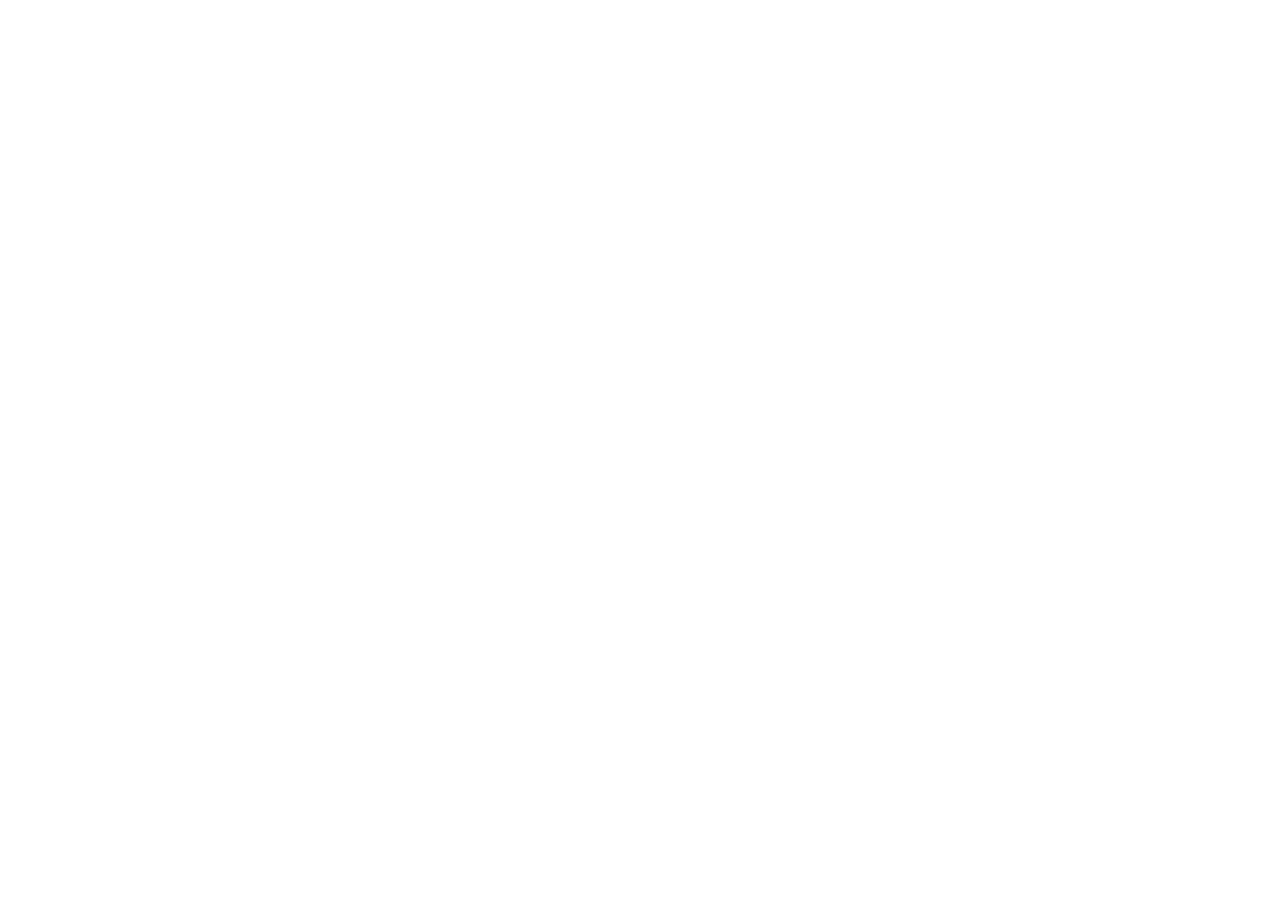
==== ppt/index.html @ cfb04252 "fix: 课件路径修复——改为相对路径以适配子目录部署 Co-Authored-By: Claude Opus 4.7 <noreply@anthropic.com>" ====
<!DOCTYPE html>
<html lang="zh-CN">
<head>
<meta charset="utf-8">
<meta name="viewport" content="width=device-width, initial-scale=1">
<title>Slidev</title>
<link rel="stylesheet" href="https://fonts.googleapis.com/css2?family=Microsoft+YaHei:wght@200;400;600&family=Cascadia+Code:wght@200;400;600&family=Consolas:wght@200;400;600&display=swap" type="text/css">
<link rel="preload" as="image" href="./wust-logo.png">
<link rel="icon" href="https://cdn.jsdelivr.net/gh/slidevjs/slidev/assets/favicon.png">
<meta http-equiv="Content-Type" content="text/html; charset=UTF-8">
<meta property="slidev:version" content="52.15.0">
<meta property="og:title" content="Slidev">  <script type="module" crossorigin src="./assets/index--51dZUxw.js"></script>
  <link rel="modulepreload" crossorigin href="./assets/_plugin-vue_export-helper-CXTkFu_Z.js">
  <link rel="modulepreload" crossorigin href="./assets/rolldown-runtime-S-ySWqyJ.js">
  <link rel="modulepreload" crossorigin href="./assets/modules/shiki-B-2ttdmZ.js">
  <link rel="modulepreload" crossorigin href="./assets/modules/vue-CDiAKf_C.js">
  <link rel="stylesheet" crossorigin href="./assets/modules/shiki-BhczoDnk.css">
  <link rel="stylesheet" crossorigin href="./assets/index-DfNipm9O.css">
</head>
<body>
  <div id="app"></div>
  <div id="mermaid-rendering-container"></div>
  
</body>
</html>
---- ppt/assets/modules/shiki-BhczoDnk.css ----
.resize-observer[data-v-b329ee4c]{z-index:-1;pointer-events:none;opacity:0;background-color:#0000;border:none;width:100%;height:100%;display:block;position:absolute;top:0;left:0;overflow:hidden}.resize-observer[data-v-b329ee4c] object{pointer-events:none;z-index:-1;width:100%;height:100%;display:block;position:absolute;top:0;left:0;overflow:hidden}.v-popper__popper{z-index:10000;outline:none;top:0;left:0}.v-popper__popper.v-popper__popper--hidden{visibility:hidden;opacity:0;pointer-events:none;transition:opacity .15s,visibility .15s}.v-popper__popper.v-popper__popper--shown{visibility:visible;opacity:1;transition:opacity .15s}.v-popper__popper.v-popper__popper--skip-transition,.v-popper__popper.v-popper__popper--skip-transition>.v-popper__wrapper{transition:none!important}.v-popper__backdrop{width:100%;height:100%;display:none;position:absolute;top:0;left:0}.v-popper__inner{box-sizing:border-box;position:relative;overflow-y:auto}.v-popper__inner>div{z-index:1;max-width:inherit;max-height:inherit;position:relative}.v-popper__arrow-container{width:10px;height:10px;position:absolute}.v-popper__popper--arrow-overflow .v-popper__arrow-container,.v-popper__popper--no-positioning .v-popper__arrow-container{display:none}.v-popper__arrow-inner,.v-popper__arrow-outer{border-style:solid;width:0;height:0;position:absolute;top:0;left:0}.v-popper__arrow-inner{visibility:hidden;border-width:7px}.v-popper__arrow-outer{border-width:6px}.v-popper__popper[data-popper-placement^=top] .v-popper__arrow-inner,.v-popper__popper[data-popper-placement^=bottom] .v-popper__arrow-inner{left:-2px}.v-popper__popper[data-popper-placement^=top] .v-popper__arrow-outer,.v-popper__popper[data-popper-placement^=bottom] .v-popper__arrow-outer{left:-1px}.v-popper__popper[data-popper-placement^=top] .v-popper__arrow-inner,.v-popper__popper[data-popper-placement^=top] .v-popper__arrow-outer{border-bottom-width:0;border-bottom-color:#0000!important;border-left-color:#0000!important;border-right-color:#0000!important}.v-popper__popper[data-popper-placement^=top] .v-popper__arrow-inner{top:-2px}.v-popper__popper[data-popper-placement^=bottom] .v-popper__arrow-container{top:0}.v-popper__popper[data-popper-placement^=bottom] .v-popper__arrow-inner,.v-popper__popper[data-popper-placement^=bottom] .v-popper__arrow-outer{border-top-width:0;border-top-color:#0000!important;border-left-color:#0000!important;border-right-color:#0000!important}.v-popper__popper[data-popper-placement^=bottom] .v-popper__arrow-inner{top:-4px}.v-popper__popper[data-popper-placement^=bottom] .v-popper__arrow-outer{top:-6px}.v-popper__popper[data-popper-placement^=left] .v-popper__arrow-inner,.v-popper__popper[data-popper-placement^=right] .v-popper__arrow-inner{top:-2px}.v-popper__popper[data-popper-placement^=left] .v-popper__arrow-outer,.v-popper__popper[data-popper-placement^=right] .v-popper__arrow-outer{top:-1px}.v-popper__popper[data-popper-placement^=right] .v-popper__arrow-inner,.v-popper__popper[data-popper-placement^=right] .v-popper__arrow-outer{border-left-width:0;border-top-color:#0000!important;border-bottom-color:#0000!important;border-left-color:#0000!important}.v-popper__popper[data-popper-placement^=right] .v-popper__arrow-inner{left:-4px}.v-popper__popper[data-popper-placement^=right] .v-popper__arrow-outer{left:-6px}.v-popper__popper[data-popper-placement^=left] .v-popper__arrow-container{right:-10px}.v-popper__popper[data-popper-placement^=left] .v-popper__arrow-inner,.v-popper__popper[data-popper-placement^=left] .v-popper__arrow-outer{border-right-width:0;border-top-color:#0000!important;border-bottom-color:#0000!important;border-right-color:#0000!important}.v-popper__popper[data-popper-placement^=left] .v-popper__arrow-inner{left:-2px}.v-popper--theme-tooltip .v-popper__inner{color:#fff;background:#000c;border-radius:6px;padding:7px 12px 6px}.v-popper--theme-tooltip .v-popper__arrow-outer{border-color:#000c}.v-popper--theme-dropdown .v-popper__inner{color:#000;background:#fff;border:1px solid #ddd;border-radius:6px;box-shadow:0 6px 30px #0000001a}.v-popper--theme-dropdown .v-popper__arrow-inner{visibility:visible;border-color:#fff}.v-popper--theme-dropdown .v-popper__arrow-outer{border-color:#ddd}:root{--twoslash-border-color:#8888;--twoslash-underline-color:currentColor;--twoslash-highlighted-border:#c37d0d50;--twoslash-highlighted-bg:#c37d0d20;--twoslash-popup-bg:#f8f8f8;--twoslash-popup-color:inherit;--twoslash-popup-shadow:#00000014 0px 1px 4px;--twoslash-docs-color:#888;--twoslash-docs-font:sans-serif;--twoslash-code-font:inherit;--twoslash-code-font-size:1em;--twoslash-matched-color:inherit;--twoslash-unmatched-color:#888;--twoslash-cursor-color:#8888;--twoslash-error-color:#d45656;--twoslash-error-bg:#d4565620;--twoslash-warn-color:#c37d0d;--twoslash-warn-bg:#c37d0d20;--twoslash-tag-color:#3772cf;--twoslash-tag-bg:#3772cf20;--twoslash-tag-warn-color:var(--twoslash-warn-color);--twoslash-tag-warn-bg:var(--twoslash-warn-bg);--twoslash-tag-annotate-color:#1ba673;--twoslash-tag-annotate-bg:#1ba67320}@media (prefers-reduced-motion:reduce){.twoslash *{transition:none!important}}.twoslash:hover .twoslash-hover{border-color:var(--twoslash-underline-color)}.twoslash .twoslash-hover{border-bottom:1px dotted #0000;transition:border-color .3s;position:relative}.twoslash .twoslash-popup-container{opacity:0;background:var(--twoslash-popup-bg);color:var(--twoslash-popup-color);border:1px solid var(--twoslash-border-color);pointer-events:none;z-index:10;-webkit-user-select:none;user-select:none;text-align:left;box-shadow:var(--twoslash-popup-shadow);border-radius:4px;flex-direction:column;transition:opacity .3s;display:inline-flex;position:absolute;transform:translateY(1.1em)}.twoslash .twoslash-query-persisted .twoslash-popup-container{z-index:9;transform:translateY(1.5em)}.twoslash .twoslash-hover:hover .twoslash-popup-container,.twoslash .twoslash-error-hover:hover .twoslash-popup-container,.twoslash .twoslash-query-persisted .twoslash-popup-container,.twoslash .twoslash-query-line .twoslash-popup-container{opacity:1;pointer-events:auto}.twoslash .twoslash-popup-container:hover{-webkit-user-select:auto;user-select:auto}.twoslash .twoslash-popup-arrow{border-top:1px solid var(--twoslash-border-color);border-right:1px solid var(--twoslash-border-color);background:var(--twoslash-popup-bg);pointer-events:none;width:6px;height:6px;position:absolute;top:-4px;left:1em;transform:rotate(-45deg)}.twoslash .twoslash-popup-code,.twoslash .twoslash-popup-error,.twoslash .twoslash-popup-docs{padding:6px 8px!important}.twoslash .twoslash-popup-code{font-family:var(--twoslash-code-font);font-size:var(--twoslash-code-font-size)}.twoslash .twoslash-popup-docs{color:var(--twoslash-docs-color);font-family:var(--twoslash-docs-font);border-top:1px solid var(--twoslash-border-color);font-size:.8em}.twoslash .twoslash-popup-error{color:var(--twoslash-error-color);background-color:var(--twoslash-error-bg);font-family:var(--twoslash-docs-font);font-size:.8em}.twoslash .twoslash-popup-docs-tags{font-family:var(--twoslash-docs-font);flex-direction:column;display:flex}.twoslash .twoslash-popup-docs-tags,.twoslash .twoslash-popup-docs-tag-name{margin-right:.5em}.twoslash .twoslash-popup-docs-tag-name{font-family:var(--twoslash-code-font)}.twoslash .twoslash-query-line .twoslash-popup-container{margin-bottom:1.4em;position:relative;transform:translateY(.6em)}.twoslash .twoslash-error-line{background-color:var(--twoslash-error-bg);border-left:3px solid var(--twoslash-error-color);color:var(--twoslash-error-color);width:max-content;min-width:100%;margin:.2em 0;padding:6px 12px;position:relative}.twoslash .twoslash-error-line.twoslash-error-level-warning{background-color:var(--twoslash-warn-bg);border-left:3px solid var(--twoslash-warn-color);color:var(--twoslash-warn-color)}.twoslash .twoslash-error{background:url("data:image/svg+xml,%3Csvg%20xmlns%3D'http%3A%2F%2Fwww.w3.org%2F2000%2Fsvg'%20viewBox%3D'0%200%206%203'%20enable-background%3D'new%200%200%206%203'%20height%3D'3'%20width%3D'6'%3E%3Cg%20fill%3D'%23c94824'%3E%3Cpolygon%20points%3D'5.5%2C0%202.5%2C3%201.1%2C3%204.1%2C0'%2F%3E%3Cpolygon%20points%3D'4%2C0%206%2C2%206%2C0.6%205.4%2C0'%2F%3E%3Cpolygon%20points%3D'0%2C2%201%2C3%202.4%2C3%200%2C0.6'%2F%3E%3C%2Fg%3E%3C%2Fsvg%3E") 0 100% repeat-x;padding-bottom:2px}.twoslash .twoslash-error.twoslash-error-level-warning{background:url("data:image/svg+xml,%3Csvg%20xmlns%3D'http%3A%2F%2Fwww.w3.org%2F2000%2Fsvg'%20viewBox%3D'0%200%206%203'%20enable-background%3D'new%200%200%206%203'%20height%3D'3'%20width%3D'6'%3E%3Cg%20fill%3D'%23c37d0d'%3E%3Cpolygon%20points%3D'5.5%2C0%202.5%2C3%201.1%2C3%204.1%2C0'%2F%3E%3Cpolygon%20points%3D'4%2C0%206%2C2%206%2C0.6%205.4%2C0'%2F%3E%3Cpolygon%20points%3D'0%2C2%201%2C3%202.4%2C3%200%2C0.6'%2F%3E%3C%2Fg%3E%3C%2Fsvg%3E") 0 100% repeat-x;padding-bottom:2px}.twoslash .twoslash-completion-cursor{position:relative}.twoslash .twoslash-completion-cursor .twoslash-completion-list{-webkit-user-select:none;user-select:none;z-index:8;box-shadow:var(--twoslash-popup-shadow);background:var(--twoslash-popup-bg);border:1px solid var(--twoslash-border-color);margin:3px 0 0 -1px;display:inline-block;position:absolute;top:0;left:0;transform:translateY(1.2em)}.twoslash-completion-list{flex-direction:column;gap:4px;width:240px;padding:4px;font-size:.8rem;display:flex}.twoslash-completion-list:hover{-webkit-user-select:auto;user-select:auto}.twoslash-completion-list:before{background-color:var(--twoslash-cursor-color);content:" ";width:2px;height:1.4em;position:absolute;top:-1.6em;left:-1px}.twoslash-completion-list li{align-items:center;gap:.25em;line-height:1em;display:flex;overflow:hidden}.twoslash-completion-list li span.twoslash-completions-unmatched{color:var(--twoslash-unmatched-color)}.twoslash-completion-list .deprecated{opacity:.5;text-decoration:line-through}.twoslash-completion-list li span.twoslash-completions-matched{color:var(--twoslash-matched-color)}.twoslash-highlighted{background-color:var(--twoslash-highlighted-bg);border:1px solid var(--twoslash-highlighted-border);border-radius:4px;margin:-1px -3px;padding:1px 2px}.twoslash-completion-list .twoslash-completions-icon{color:var(--twoslash-unmatched-color);flex:none;width:1em}.twoslash .twoslash-tag-line{background-color:var(--twoslash-tag-bg);border-left:3px solid var(--twoslash-tag-color);color:var(--twoslash-tag-color);align-items:center;gap:.3em;width:max-content;min-width:100%;margin:.2em 0;padding:6px 10px;display:flex;position:relative}.twoslash .twoslash-tag-line .twoslash-tag-icon{width:1.1em;color:inherit}.twoslash .twoslash-tag-line.twoslash-tag-error-line{background-color:var(--twoslash-error-bg);border-left:3px solid var(--twoslash-error-color);color:var(--twoslash-error-color)}.twoslash .twoslash-tag-line.twoslash-tag-warn-line{background-color:var(--twoslash-tag-warn-bg);border-left:3px solid var(--twoslash-tag-warn-color);color:var(--twoslash-tag-warn-color)}.twoslash .twoslash-tag-line.twoslash-tag-annotate-line{background-color:var(--twoslash-tag-annotate-bg);border-left:3px solid var(--twoslash-tag-annotate-color);color:var(--twoslash-tag-annotate-color)}:root{--twoslash-popup-bg:var(--vp-c-bg,inherit);--twoslash-popup-color:var(--vp-c-text-1);--twoslash-docs-color:var(--vp-c-text-1);--twoslash-docs-font:var(--vp-font-family-base);--twoslash-code-font:var(--vp-font-family-mono);--twoslash-code-size:var(--vp-code-font-size);--twoslash-underline-color:#8888;--twoslash-border-color:var(--vp-c-border);--twoslash-cursor-color:var(--vp-c-brand);--twoslash-matched-color:var(--vp-c-brand);--twoslash-unmatched-color:var(--vp-c-text-2)}.v-popper--theme-twoslash{z-index:calc(var(--vp-z-index-local-nav) - 1)}.v-popper--theme-twoslash.v-popper__popper{content-visibility:auto}.v-popper--theme-twoslash .v-popper__inner{background:var(--twoslash-popup-bg);color:var(--twoslash-popup-color);border-color:var(--twoslash-border-color)}.v-popper--theme-twoslash .v-popper__arrow-outer{border-color:var(--twoslash-border-color)}.v-popper--theme-twoslash .v-popper__arrow-inner{border-color:var(--twoslash-popup-bg)}.twoslash-popup-container{transform:translateY(1.5em)}.twoslash-query-persisted .twoslash-popup-container{transform:translateY(1.8em)}.twoslash .v-popper{display:inline-block}.twoslash-completion-list .twoslash-completions-icon{color:var(--twoslash-unmatched-color)!important}.twoslash-floating .twoslash-popup-code{width:fit-content;min-width:100%;max-width:600px;line-height:var(--vp-code-line-height);font-size:var(--twoslash-code-size);white-space:pre-wrap;padding:6px 12px;transition:color .5s;display:block}.twoslash-floating .twoslash-popup-docs,.twoslash-floating .twoslash-popup-error{font-family:var(--twoslash-docs-font);text-wrap:balance;max-width:700px;max-height:500px;font-size:.9em;overflow:hidden auto;padding:12px!important}.twoslash-floating .twoslash-popup-docs p:first-child,.twoslash-floating .twoslash-popup-error p:first-child{margin-top:0}.twoslash-floating .twoslash-popup-docs p:last-child,.twoslash-floating .twoslash-popup-error p:last-child{margin-bottom:0}.twoslash-floating .twoslash-popup-docs{border-top:1px solid var(--twoslash-border-color);color:var(--twoslash-docs-color)}.twoslash-floating .twoslash-popup-error{color:var(--twoslash-error-color)}.twoslash-floating .twoslash-popup-error.twoslash-error-level-warning{color:var(--twoslash-warn-color)}.twoslash-floating .twoslash-popup-docs p,.twoslash-floating .twoslash-popup-error p{text-wrap:balance;margin:6px 0}.twoslash-floating .twoslash-popup-docs pre .twoslash-floating .twoslash-popup-error pre{background-color:var(--vp-code-block-bg);border-radius:8px;margin:6px -2px;padding:12px;overflow-x:auto}.twoslash-floating .twoslash-popup-docs-tags{flex-direction:column;display:flex;padding:8px 12px!important}.twoslash-floating .twoslash-popup-docs-tags .twoslash-popup-docs-tag-name{font-family:var(--twoslash-code-font);color:var(--twoslash-unmatched-color);margin-right:.5em}.twoslash-completion-cursor{background:var(--twoslash-cursor-color);-webkit-user-select:none;user-select:none;width:2px;height:1.2em;margin-bottom:-.2em;display:inline-block}.twoslash-floating.twoslash-completion .v-popper__arrow-container{display:none}.twoslash-floating.twoslash-completion .twoslash-completion-list{font-family:var(--twoslash-code-font);padding:6px;font-size:var(--twoslash-code-size)!important}.twoslash-floating.twoslash-completion .twoslash-completion-list li{padding:3px 0}.twoslash-error:empty,.twoslash-error-empty{vertical-align:middle;min-width:.55em;min-height:1.2em;display:inline-block}
---- ppt/assets/index-DfNipm9O.css ----
*,:before,:after{box-sizing:border-box;border-style:solid;border-width:0;border-color:var(--un-default-border-color,#e5e7eb)}:before,:after{--un-content:""}html,:host{-webkit-text-size-adjust:100%;tab-size:4;font-feature-settings:normal;font-variation-settings:normal;-webkit-tap-highlight-color:transparent;font-family:ui-sans-serif,system-ui,sans-serif,Apple Color Emoji,Segoe UI Emoji,Segoe UI Symbol,Noto Color Emoji;line-height:1.5}body{line-height:inherit;margin:0}hr{height:0;color:inherit;border-top-width:1px}abbr:where([title]){-webkit-text-decoration:underline dotted;text-decoration:underline dotted}h1,h2,h3,h4,h5,h6{font-size:inherit;font-weight:inherit}a{color:inherit;-webkit-text-decoration:inherit;text-decoration:inherit}b,strong{font-weight:bolder}code,kbd,samp,pre{font-feature-settings:normal;font-variation-settings:normal;font-family:ui-monospace,SFMono-Regular,Menlo,Monaco,Consolas,Liberation Mono,Courier New,monospace;font-size:1em}small{font-size:80%}sub,sup{vertical-align:baseline;font-size:75%;line-height:0;position:relative}sub{bottom:-.25em}sup{top:-.5em}table{text-indent:0;border-color:inherit;border-collapse:collapse}button,input,optgroup,select,textarea{font-feature-settings:inherit;font-variation-settings:inherit;font-family:inherit;font-size:100%;font-weight:inherit;line-height:inherit;color:inherit;margin:0;padding:0}button,select{text-transform:none}button,[type=button],[type=reset],[type=submit]{-webkit-appearance:button;background-color:#0000;background-image:none}:-moz-focusring{outline:auto}:-moz-ui-invalid{box-shadow:none}progress{vertical-align:baseline}::-webkit-inner-spin-button{height:auto}::-webkit-outer-spin-button{height:auto}[type=search]{-webkit-appearance:textfield;outline-offset:-2px}::-webkit-search-decoration{-webkit-appearance:none}::-webkit-file-upload-button{-webkit-appearance:button;font:inherit}summary{display:list-item}blockquote,dl,dd,h1,h2,h3,h4,h5,h6,hr,figure,p,pre{margin:0}fieldset{margin:0;padding:0}legend{padding:0}ol,ul,menu{margin:0;padding:0;list-style:none}dialog{padding:0}textarea{resize:vertical}input::placeholder,textarea::placeholder{opacity:1;color:#9ca3af}button,[role=button]{cursor:pointer}:disabled{cursor:default}img,svg,video,canvas,audio,iframe,embed,object{vertical-align:middle;display:block}img,video{max-width:100%;height:auto}[hidden]:where(:not([hidden=until-found])){display:none}*,:before,:after,::backdrop{--un-rotate:0;--un-rotate-x:0;--un-rotate-y:0;--un-rotate-z:0;--un-scale-x:1;--un-scale-y:1;--un-scale-z:1;--un-skew-x:0;--un-skew-y:0;--un-translate-x:0;--un-translate-y:0;--un-translate-z:0;--un-pan-x: ;--un-pan-y: ;--un-pinch-zoom: ;--un-scroll-snap-strictness:proximity;--un-ordinal: ;--un-slashed-zero: ;--un-numeric-figure: ;--un-numeric-spacing: ;--un-numeric-fraction: ;--un-border-spacing-x:0;--un-border-spacing-y:0;--un-ring-offset-shadow:0 0 #0000;--un-ring-shadow:0 0 #0000;--un-shadow-inset: ;--un-shadow:0 0 #0000;--un-ring-inset: ;--un-ring-offset-width:0px;--un-ring-offset-color:#fff;--un-ring-width:0px;--un-ring-color:#93c5fd80;--un-blur: ;--un-brightness: ;--un-contrast: ;--un-drop-shadow: ;--un-grayscale: ;--un-hue-rotate: ;--un-invert: ;--un-saturate: ;--un-sepia: ;--un-backdrop-blur: ;--un-backdrop-brightness: ;--un-backdrop-contrast: ;--un-backdrop-grayscale: ;--un-backdrop-hue-rotate: ;--un-backdrop-invert: ;--un-backdrop-opacity: ;--un-backdrop-saturate: ;--un-backdrop-sepia: }.prose{color:var(--un-prose-body);max-width:65ch}.prose :where(p):not(:where([class~=not-prose],[class~=not-prose] *)){margin-top:1.25em;margin-bottom:1.25em}.prose :where([class~=lead]):not(:where([class~=not-prose],[class~=not-prose] *)){color:var(--un-prose-lead);margin-top:1.2em;margin-bottom:1.2em;font-size:1.25em;line-height:1.6}.prose :where(a):not(:where([class~=not-prose],[class~=not-prose] *)){color:var(--un-prose-links);font-weight:500;text-decoration:underline}.prose :where(strong):not(:where([class~=not-prose],[class~=not-prose] *)){color:var(--un-prose-bold);font-weight:600}.prose :where(a strong):not(:where([class~=not-prose],[class~=not-prose] *)),.prose :where(blockquote strong):not(:where([class~=not-prose],[class~=not-prose] *)),.prose :where(thead th strong):not(:where([class~=not-prose],[class~=not-prose] *)){color:inherit}.prose :where(ol):not(:where([class~=not-prose],[class~=not-prose] *)){margin-top:1.25em;margin-bottom:1.25em;padding-inline-start:1.625em;list-style-type:decimal}.prose :where(ol[type=A]):not(:where([class~=not-prose],[class~=not-prose] *)){list-style-type:upper-alpha}.prose :where(ol[type=a]):not(:where([class~=not-prose],[class~=not-prose] *)){list-style-type:lower-alpha}.prose :where(ol[type=A s]):not(:where([class~=not-prose],[class~=not-prose] *)){list-style-type:upper-alpha}.prose :where(ol[type=a s]):not(:where([class~=not-prose],[class~=not-prose] *)){list-style-type:lower-alpha}.prose :where(ol[type=I]):not(:where([class~=not-prose],[class~=not-prose] *)){list-style-type:upper-roman}.prose :where(ol[type=i]):not(:where([class~=not-prose],[class~=not-prose] *)){list-style-type:lower-roman}.prose :where(ol[type=I s]):not(:where([class~=not-prose],[class~=not-prose] *)){list-style-type:upper-roman}.prose :where(ol[type=i s]):not(:where([class~=not-prose],[class~=not-prose] *)){list-style-type:lower-roman}.prose :where(ol[type="1"]):not(:where([class~=not-prose],[class~=not-prose] *)){list-style-type:decimal}.prose :where(ul):not(:where([class~=not-prose],[class~=not-prose] *)){margin-top:1.25em;margin-bottom:1.25em;padding-inline-start:1.625em;list-style-type:disc}.prose :where(ol>li):not(:where([class~=not-prose],[class~=not-prose] *))::marker{color:var(--un-prose-counters);font-weight:400}.prose :where(ul>li):not(:where([class~=not-prose],[class~=not-prose] *))::marker{color:var(--un-prose-bullets)}.prose :where(dt):not(:where([class~=not-prose],[class~=not-prose] *)){color:var(--un-prose-headings);margin-top:1.25em;font-weight:600}.prose :where(hr):not(:where([class~=not-prose],[class~=not-prose] *)){border-color:var(--un-prose-hr);border-top-width:1px;margin-top:3em;margin-bottom:3em}.prose :where(blockquote):not(:where([class~=not-prose],[class~=not-prose] *)){color:var(--un-prose-quotes);border-inline-start-width:.25rem;border-inline-start-color:var(--un-prose-quote-borders);quotes:"“""”""‘""’";margin-top:1.6em;margin-bottom:1.6em;padding-inline-start:1em;font-style:italic;font-weight:500}.prose :where(blockquote p:first-of-type):not(:where([class~=not-prose],[class~=not-prose] *)):before{content:open-quote}.prose :where(blockquote p:last-of-type):not(:where([class~=not-prose],[class~=not-prose] *)):after{content:close-quote}.prose :where(h1):not(:where([class~=not-prose],[class~=not-prose] *)){color:var(--un-prose-headings);margin-top:0;margin-bottom:.888889em;font-size:2.25em;font-weight:800;line-height:1.11111}.prose :where(h1 strong):not(:where([class~=not-prose],[class~=not-prose] *)){color:inherit;font-weight:900}.prose :where(h2):not(:where([class~=not-prose],[class~=not-prose] *)){color:var(--un-prose-headings);margin-top:2em;margin-bottom:1em;font-size:1.5em;font-weight:700;line-height:1.33333}.prose :where(h2 strong):not(:where([class~=not-prose],[class~=not-prose] *)){color:inherit;font-weight:800}.prose :where(h3):not(:where([class~=not-prose],[class~=not-prose] *)){color:var(--un-prose-headings);margin-top:1.6em;margin-bottom:.6em;font-size:1.25em;font-weight:600;line-height:1.6}.prose :where(h3 strong):not(:where([class~=not-prose],[class~=not-prose] *)){color:inherit;font-weight:700}.prose :where(h4):not(:where([class~=not-prose],[class~=not-prose] *)){color:var(--un-prose-headings);margin-top:1.5em;margin-bottom:.5em;font-weight:600;line-height:1.5}.prose :where(h4 strong):not(:where([class~=not-prose],[class~=not-prose] *)){color:inherit;font-weight:700}.prose :where(img):not(:where([class~=not-prose],[class~=not-prose] *)){margin-top:2em;margin-bottom:2em}.prose :where(picture):not(:where([class~=not-prose],[class~=not-prose] *)){margin-top:2em;margin-bottom:2em;display:block}.prose :where(video):not(:where([class~=not-prose],[class~=not-prose] *)){margin-top:2em;margin-bottom:2em}.prose :where(kbd):not(:where([class~=not-prose],[class~=not-prose] *)){color:var(--un-prose-kbd);box-shadow:0 0 0 1px rgb(var(--un-prose-kbd-shadows) / 10%), 0 3px 0 rgb(var(--un-prose-kbd-shadows) / 10%);padding-top:.1875em;padding-inline-end:.375em;padding-bottom:.1875em;border-radius:.3125rem;padding-inline-start:.375em;font-family:inherit;font-size:.875em;font-weight:500}.prose :where(code):not(:where([class~=not-prose],[class~=not-prose] *)){color:var(--un-prose-code);font-size:.875em;font-weight:600}.prose :where(code):not(:where([class~=not-prose],[class~=not-prose] *)):before,.prose :where(code):not(:where([class~=not-prose],[class~=not-prose] *)):after{content:"`"}.prose :where(a code):not(:where([class~=not-prose],[class~=not-prose] *)),.prose :where(h1 code):not(:where([class~=not-prose],[class~=not-prose] *)){color:inherit}.prose :where(h2 code):not(:where([class~=not-prose],[class~=not-prose] *)){color:inherit;font-size:.875em}.prose :where(h3 code):not(:where([class~=not-prose],[class~=not-prose] *)){color:inherit;font-size:.9em}.prose :where(h4 code):not(:where([class~=not-prose],[class~=not-prose] *)),.prose :where(blockquote code):not(:where([class~=not-prose],[class~=not-prose] *)),.prose :where(thead th code):not(:where([class~=not-prose],[class~=not-prose] *)){color:inherit}.prose :where(pre):not(:where([class~=not-prose],[class~=not-prose] *)){color:var(--un-prose-pre-code);background-color:var(--un-prose-pre-bg);padding-top:.857143em;padding-inline-end:1.14286em;padding-bottom:.857143em;border-radius:.375rem;margin-top:1.71429em;margin-bottom:1.71429em;padding-inline-start:1.14286em;font-size:.875em;font-weight:400;line-height:1.71429;overflow-x:auto}.prose :where(pre code):not(:where([class~=not-prose],[class~=not-prose] *)){font-weight:inherit;color:inherit;font-size:inherit;font-family:inherit;line-height:inherit;background-color:#0000;border-width:0;border-radius:0;padding:0}.prose :where(pre code):not(:where([class~=not-prose],[class~=not-prose] *)):before,.prose :where(pre code):not(:where([class~=not-prose],[class~=not-prose] *)):after{content:none}.prose :where(table):not(:where([class~=not-prose],[class~=not-prose] *)){table-layout:auto;width:100%;margin-top:2em;margin-bottom:2em;font-size:.875em;line-height:1.71429}.prose :where(thead):not(:where([class~=not-prose],[class~=not-prose] *)){border-bottom-width:1px;border-bottom-color:var(--un-prose-th-borders)}.prose :where(thead th):not(:where([class~=not-prose],[class~=not-prose] *)){color:var(--un-prose-headings);vertical-align:bottom;padding-inline-end:.571429em;padding-bottom:.571429em;padding-inline-start:.571429em;font-weight:600}.prose :where(tbody tr):not(:where([class~=not-prose],[class~=not-prose] *)){border-bottom-width:1px;border-bottom-color:var(--un-prose-td-borders)}.prose :where(tbody tr:last-child):not(:where([class~=not-prose],[class~=not-prose] *)){border-bottom-width:0}.prose :where(tbody td):not(:where([class~=not-prose],[class~=not-prose] *)){vertical-align:baseline}.prose :where(tfoot):not(:where([class~=not-prose],[class~=not-prose] *)){border-top-width:1px;border-top-color:var(--un-prose-th-borders)}.prose :where(tfoot td):not(:where([class~=not-prose],[class~=not-prose] *)){vertical-align:top}.prose :where(th,td):not(:where([class~=not-prose],[class~=not-prose] *)){text-align:start}.prose :where(figure>*):not(:where([class~=not-prose],[class~=not-prose] *)){margin-top:0;margin-bottom:0}.prose :where(figcaption):not(:where([class~=not-prose],[class~=not-prose] *)){color:var(--un-prose-captions);margin-top:.857143em;font-size:.875em;line-height:1.42857}.prose{font-size:1rem;line-height:1.75}.prose :where(picture>img):not(:where([class~=not-prose],[class~=not-prose] *)){margin-top:0;margin-bottom:0}.prose :where(li):not(:where([class~=not-prose],[class~=not-prose] *)){margin-top:.5em;margin-bottom:.5em}.prose :where(ol>li):not(:where([class~=not-prose],[class~=not-prose] *)),.prose :where(ul>li):not(:where([class~=not-prose],[class~=not-prose] *)){padding-inline-start:.375em}.prose :where():not(:where([class~=not-prose],[class~=not-prose] *)){margin-top:1.25em;margin-bottom:1.25em}.prose :where(ul ul,ul ol,ol ul,ol ol):not(:where([class~=not-prose],[class~=not-prose] *)){margin-top:.75em;margin-bottom:.75em}.prose :where(dl):not(:where([class~=not-prose],[class~=not-prose] *)){margin-top:1.25em;margin-bottom:1.25em}.prose :where(dd):not(:where([class~=not-prose],[class~=not-prose] *)){margin-top:.5em;padding-inline-start:1.625em}.prose :where(hr+*):not(:where([class~=not-prose],[class~=not-prose] *)),.prose :where(h2+*):not(:where([class~=not-prose],[class~=not-prose] *)),.prose :where(h3+*):not(:where([class~=not-prose],[class~=not-prose] *)),.prose :where(h4+*):not(:where([class~=not-prose],[class~=not-prose] *)){margin-top:0}.prose :where(thead th:first-child):not(:where([class~=not-prose],[class~=not-prose] *)){padding-inline-start:0}.prose :where(thead th:last-child):not(:where([class~=not-prose],[class~=not-prose] *)){padding-inline-end:0}.prose :where(tbody td,tfoot td):not(:where([class~=not-prose],[class~=not-prose] *)){padding-top:.571429em;padding-inline-end:.571429em;padding-bottom:.571429em;padding-inline-start:.571429em}.prose :where(tbody td:first-child,tfoot td:first-child):not(:where([class~=not-prose],[class~=not-prose] *)){padding-inline-start:0}.prose :where(tbody td:last-child,tfoot td:last-child):not(:where([class~=not-prose],[class~=not-prose] *)){padding-inline-end:0}.prose :where(figure):not(:where([class~=not-prose],[class~=not-prose] *)){margin-top:2em;margin-bottom:2em}.prose :where():not(:where([class~=not-prose],[class~=not-prose] *)){margin-top:0;margin-bottom:0}.prose{--un-prose-body:#374151;--un-prose-invert-body:#d1d5db;--un-prose-headings:#111827;--un-prose-invert-headings:white;--un-prose-lead:#4b5563;--un-prose-invert-lead:#9ca3af;--un-prose-links:#111827;--un-prose-invert-links:white;--un-prose-bold:#111827;--un-prose-invert-bold:white;--un-prose-counters:#6b7280;--un-prose-invert-counters:#9ca3af;--un-prose-bullets:#d1d5db;--un-prose-invert-bullets:#4b5563;--un-prose-hr:#e5e7eb;--un-prose-invert-hr:#374151;--un-prose-quotes:#111827;--un-prose-invert-quotes:#f3f4f6;--un-prose-quote-borders:#e5e7eb;--un-prose-invert-quote-borders:#374151;--un-prose-captions:#6b7280;--un-prose-invert-captions:#9ca3af;--un-prose-kbd:#111827;--un-prose-invert-kbd:white;--un-prose-kbd-shadows:#111827;--un-prose-invert-kbd-shadows:white;--un-prose-code:#111827;--un-prose-invert-code:white;--un-prose-pre-code:#e5e7eb;--un-prose-invert-pre-code:#d1d5db;--un-prose-pre-bg:#1f2937;--un-prose-invert-pre-bg:#00000080;--un-prose-th-borders:#d1d5db;--un-prose-invert-th-borders:#4b5563;--un-prose-td-borders:#e5e7eb;--un-prose-invert-td-borders:#374151}.dark .dark\:prose-invert{--un-prose-body:var(--un-prose-invert-body);--un-prose-headings:var(--un-prose-invert-headings);--un-prose-lead:var(--un-prose-invert-lead);--un-prose-links:var(--un-prose-invert-links);--un-prose-bold:var(--un-prose-invert-bold);--un-prose-counters:var(--un-prose-invert-counters);--un-prose-bullets:var(--un-prose-invert-bullets);--un-prose-hr:var(--un-prose-invert-hr);--un-prose-quotes:var(--un-prose-invert-quotes);--un-prose-quote-borders:var(--un-prose-invert-quote-borders);--un-prose-captions:var(--un-prose-invert-captions);--un-prose-kbd:var(--un-prose-invert-kbd);--un-prose-kbd-shadows:var(--un-prose-invert-kbd-shadows);--un-prose-code:var(--un-prose-invert-code);--un-prose-pre-code:var(--un-prose-invert-pre-code);--un-prose-pre-bg:var(--un-prose-invert-pre-bg);--un-prose-th-borders:var(--un-prose-invert-th-borders);--un-prose-td-borders:var(--un-prose-invert-td-borders)}.container{width:100%}.z-context-menu{z-index:60}.z-label,[z-label=""]{z-index:40}.z-menu{z-index:20}.z-modal{z-index:70}.z-nav{z-index:50}.slidev-glass-effect{--un-bg-opacity:1;background-color:rgb(255 255 255/var(--un-bg-opacity)) ;--un-shadow:var(--un-shadow-inset) 0 20px 25px -5px var(--un-shadow-color,#0000001a),var(--un-shadow-inset) 0 8px 10px -6px var(--un-shadow-color,#0000001a);box-shadow:var(--un-ring-offset-shadow), var(--un-ring-shadow), var(--un-shadow);--un-backdrop-blur:blur(8px);-webkit-backdrop-filter:var(--un-backdrop-blur) var(--un-backdrop-brightness) var(--un-backdrop-contrast) var(--un-backdrop-grayscale) var(--un-backdrop-hue-rotate) var(--un-backdrop-invert) var(--un-backdrop-opacity) var(--un-backdrop-saturate) var(--un-backdrop-sepia);backdrop-filter:var(--un-backdrop-blur) var(--un-backdrop-brightness) var(--un-backdrop-contrast) var(--un-backdrop-grayscale) var(--un-backdrop-hue-rotate) var(--un-backdrop-invert) var(--un-backdrop-opacity) var(--un-backdrop-saturate) var(--un-backdrop-sepia);border-width:1px;border-color:#9ca3af33;--un-bg-opacity:.75!important}.border-main,.dark [border~=dark\:main],.dark [dark\:border~=main],[border-main=""],[border~=main]{border-color:#9ca3af33}.border-primary,.hover\:border-primary:hover{border-color:var(--slidev-theme-primary)}.bg-active{background-color:#9ca3af1a}.bg-main,[bg-main=""]{--un-bg-opacity:1;background-color:rgb(255 255 255/var(--un-bg-opacity)) }.dark .bg-main,.dark .slidev-glass-effect,.dark [bg-main=""]{--un-bg-opacity:1;background-color:rgb(18 18 18/var(--un-bg-opacity)) }.bg-primary,[bg-primary=""]{background-color:var(--slidev-theme-primary) }.hover\:bg-active:hover,[hover\:bg-active=""]:hover{background-color:#9ca3af1a}.dark .text-main,.dark [text-main=""]{--un-text-opacity:1;color:rgb(221 221 221/var(--un-text-opacity)) }.text-main,[text-main=""]{--un-text-opacity:1;color:rgb(24 24 24/var(--un-text-opacity)) }.text-primary,[text-primary=""]{color:var(--slidev-theme-primary) }@media (width>=640px){.container{max-width:640px}}@media (width>=768px){.container{max-width:768px}}@media (width>=1024px){.container{max-width:1024px}}@media (width>=1280px){.container{max-width:1280px}}@media (width>=1536px){.container{max-width:1536px}}.shiki-magic-move-container{white-space:pre;position:relative}.shiki-magic-move-line-number{opacity:.3;-webkit-user-select:none;user-select:none}.shiki-magic-move-item{transition:color var(--smm-duration,.5s) var(--smm-easing,"ease");display:inline-block}.shiki-magic-move-enter-active,.shiki-magic-move-leave-active,.shiki-magic-move-move{transition:all var(--smm-duration,.5s) var(--smm-easing,"ease")}.shiki-magic-move-container-resize,.shiki-magic-move-container-restyle{transition:all var(--smm-duration,.5s) var(--smm-easing,"ease");transition-delay:calc(var(--smm-duration,.5s)*var(--smm-delay-container,1))}.shiki-magic-move-move{transition-delay:calc(var(--smm-duration,.5s)*var(--smm-delay-move,1) + var(--smm-stagger,0));z-index:1}.shiki-magic-move-enter-active{transition-delay:calc(var(--smm-duration,.5s)*var(--smm-delay-enter,1) + var(--smm-stagger,0));z-index:1}.shiki-magic-move-leave-active{transition-delay:calc(var(--smm-duration,.5s)*var(--smm-delay-leave,1) + var(--smm-stagger,0))}.shiki-magic-move-enter-from,.shiki-magic-move-leave-to{opacity:0}br.shiki-magic-move-leave-active{display:none}:root{--color-note:#0969da;--color-tip:#1a7f37;--color-warning:#9a6700;--color-severe:#bc4c00;--color-caution:#d1242f;--color-important:#8250df}@media (prefers-color-scheme:dark){:root{--color-note:#2f81f7;--color-tip:#3fb950;--color-warning:#d29922;--color-severe:#db6d28;--color-caution:#f85149;--color-important:#a371f7}}.markdown-alert{color:inherit;border-left:.25em solid #888;margin-bottom:16px;padding:.5rem 1rem}.markdown-alert>:first-child{margin-top:0}.markdown-alert>:last-child{margin-bottom:0}.markdown-alert .markdown-alert-title{align-items:center;font-weight:500;line-height:1;display:flex}.markdown-alert .markdown-alert-title .octicon{vertical-align:text-bottom;fill:currentColor;margin-right:.5rem;display:inline-block;overflow:visible!important}.markdown-alert.markdown-alert-note{border-left-color:var(--color-note)}.markdown-alert.markdown-alert-note .markdown-alert-title{color:var(--color-note)}.markdown-alert.markdown-alert-important{border-left-color:var(--color-important)}.markdown-alert.markdown-alert-important .markdown-alert-title{color:var(--color-important)}.markdown-alert.markdown-alert-warning{border-left-color:var(--color-warning)}.markdown-alert.markdown-alert-warning .markdown-alert-title{color:var(--color-warning)}.markdown-alert.markdown-alert-tip{border-left-color:var(--color-tip)}.markdown-alert.markdown-alert-tip .markdown-alert-title{color:var(--color-tip)}.markdown-alert.markdown-alert-caution{border-left-color:var(--color-caution)}.markdown-alert.markdown-alert-caution .markdown-alert-title{color:var(--color-caution)}:root{--slidev-code-background:#f5f5f5;--slidev-code-foreground:#1b1b1b;--slidev-code-font-family:"Cascadia Code","Consolas",ui-monospace,SFMono-Regular,Menlo,Monaco,Consolas,"Liberation Mono","Courier New",monospace;--slidev-code-padding:8px;--slidev-code-font-size:12px;--slidev-code-line-height:18px;--slidev-code-radius:4px;--slidev-code-margin:4px 0;--slidev-theme-primary:#3ab9d5;--slidev-transition-duration:.5s;--slidev-slide-container-background:black;--slidev-controls-foreground:white;--slidev-code-tab-divider:#e5e5e5;--slidev-code-tab-text-color:#67676c;--slidev-code-tab-font-size:12px;--slidev-code-tab-active-text-color:#3c3c43}html.dark{--slidev-code-background:#1b1b1b;--slidev-code-foreground:#eee;--slidev-code-tab-divider:#222;--slidev-code-tab-text-color:#98989f;--slidev-code-tab-active-text-color:#dfdfd6}html,body,#app,#page-root{width:100%;height:100vh;height:calc(var(--vh,1vh) * 100);-webkit-print-color-adjust:exact;print-color-adjust:exact;--un-bg-opacity:1;background-color:rgb(255 255 255/var(--un-bg-opacity)) ;margin:0;padding:0;font-family:Microsoft YaHei,ui-sans-serif,system-ui,-apple-system,BlinkMacSystemFont,Segoe UI,Roboto,Helvetica Neue,Arial,Noto Sans,sans-serif,Apple Color Emoji,Segoe UI Emoji,Segoe UI Symbol,Noto Color Emoji;overflow:hidden}.dark html,.dark body,.dark #app,.dark #page-root{--un-bg-opacity:1;background-color:rgb(18 18 18/var(--un-bg-opacity)) }html{background:0 0}.slidev-icon-btn{aspect-ratio:1;-webkit-user-select:none;user-select:none;cursor:pointer;vertical-align:middle;opacity:.75;border-radius:.25rem;outline:none;justify-content:center;align-items:center;padding:.25rem;transition-property:color,background-color,border-color,text-decoration-color,fill,stroke,opacity,box-shadow,transform,filter,-webkit-backdrop-filter,backdrop-filter;transition-duration:.2s;transition-timing-function:cubic-bezier(.4,0,.2,1);display:inline-flex;position:relative}@media (width>=768px){.slidev-icon-btn{padding:.5rem}}.slidev-icon-btn:hover{--un-bg-opacity:.1;background-color:rgb(156 163 175/var(--un-bg-opacity)) ;opacity:1}.slidev-icon-btn:focus-visible{opacity:1;--un-outline-color-opacity:1;outline-width:2px;outline-color:rgb(0 0 0/var(--un-outline-color-opacity)) ;outline-offset:2px;outline-style:solid}.dark .slidev-icon-btn:focus-visible{--un-outline-color-opacity:1;outline-color:rgb(255 255 255/var(--un-outline-color-opacity)) }.slidev-icon-btn.shallow{opacity:.3}.slidev-icon-btn.active{opacity:1}.slidev-icon-btn.disabled{opacity:.25;pointer-events:none}.slidev-layout a.slidev-icon-btn{border-style:none}.slidev-layout a.slidev-icon-btn:hover{--un-text-opacity:1;color:rgb(255 255 255/var(--un-text-opacity)) ;border-style:none}.slidev-icon{vertical-align:sub;line-height:1em;display:inline-block}.slidev-page{width:100%;position:relative;top:0;left:0;right:0}.slidev-note-with-clicks .slidev-note-fade{color:#888c}.dark .slidev-note-with-clicks .slidev-note-fade{color:#a1a1a1cc}.slidev-note-click-mark{-webkit-user-select:none;user-select:none;--un-text-opacity:1;color:rgb(167 139 250/var(--un-text-opacity)) ;background-color:#a78bfa1a;border-width:1px;border-color:#0000;border-radius:.25rem;align-items:center;padding-left:.25rem;padding-right:.25rem;font-family:Cascadia Code,Consolas,ui-monospace,SFMono-Regular,Menlo,Monaco,Liberation Mono,Courier New,monospace;font-size:.7em;display:inline-flex}.slidev-note-click-mark.slidev-note-click-mark-active{--un-border-opacity:1;border-width:1px;border-color:rgb(167 139 250/var(--un-border-opacity))}.slidev-note-click-mark.slidev-note-click-mark-past{filter:saturate(0);opacity:.5}.slidev-note-click-mark.slidev-note-click-mark-future{opacity:.5}.slidev-note-click-mark:before{content:"";--un-icon:url("data:image/svg+xml;utf8,%3Csvg viewBox='0 0 32 32' width='1.2em' height='1.2em' xmlns='http://www.w3.org/2000/svg' %3E%3Cpath fill='currentColor' d='M23 28a1 1 0 0 1-.71-.29l-6.13-6.14l-3.33 5a1 1 0 0 1-1 .44a1 1 0 0 1-.81-.7l-6-20A1 1 0 0 1 6.29 5l20 6a1 1 0 0 1 .7.81a1 1 0 0 1-.44 1l-5 3.33l6.14 6.13a1 1 0 0 1 0 1.42l-4 4A1 1 0 0 1 23 28m0-2.41L25.59 23l-7.16-7.15l5.25-3.5L7.49 7.49l4.86 16.19l3.5-5.25Z'/%3E%3C/svg%3E");-webkit-mask:var(--un-icon) no-repeat;-webkit-mask:var(--un-icon) no-repeat;mask:var(--un-icon) no-repeat;color:inherit;opacity:.8;background-color:currentColor;width:1.2em;height:1.2em;display:inline-block;-webkit-mask-size:100% 100%;mask-size:100% 100%}.slidev-note-click-mark:after{content:attr(data-clicks);display:inline-block;transform:translateY(.1em)}.slidev-form-button{--un-text-opacity:1;color:rgb(255 255 255/var(--un-text-opacity)) ;--un-border-opacity:1;border-bottom-width:2px;border-color:rgb(55 65 81/var(--un-border-opacity));--un-bg-opacity:1;background-color:rgb(107 114 128/var(--un-bg-opacity)) ;border-radius:.25rem;padding:.25rem 1rem}.slidev-form-button:hover{--un-border-opacity:1;border-color:rgb(75 85 99/var(--un-border-opacity));--un-bg-opacity:1;background-color:rgb(156 163 175/var(--un-bg-opacity)) }.slidev-form-button.primary{--un-border-opacity:1;border-color:rgb(17 94 89/var(--un-border-opacity));--un-bg-opacity:1;background-color:rgb(13 148 136/var(--un-bg-opacity)) }.slidev-form-button.primary:hover{--un-border-opacity:1;border-color:rgb(15 118 110/var(--un-border-opacity));--un-bg-opacity:1;background-color:rgb(20 184 166/var(--un-bg-opacity)) }.rough-annotation{transform:scale(calc(1 / var(--slidev-slide-scale)))}#twoslash-container{position:fixed}#twoslash-container .v-popper__wrapper:not(.no-slide-scale>*){zoom:var(--slidev-slide-scale)}#twoslash-container .v-popper__popper:not(.no-slide-scale>*){translate:calc(10px * (1 - var(--slidev-slide-scale))) 0;width:max-content}.slidev-note ul{margin:0}html.dark:root{--lightningcss-light: ;--lightningcss-dark:initial;color-scheme:dark}html.dark .shiki{color:var(--shiki-dark,inherit);--twoslash-popup-bg:var(--shiki-dark-bg,inherit)}html.dark .shiki span{color:var(--shiki-dark)}html:not(.dark) .shiki{color:var(--shiki-light,inherit);--twoslash-popup-bg:var(--shiki-light-bg,inherit)}html:not(.dark) .shiki span{color:var(--shiki-light)}.twoslash-meta-line.twoslash-popover-line{margin-top:-10px}.slidev-code-wrapper{scroll-padding:var(--slidev-code-padding);margin:var(--slidev-code-margin)!important}.slidev-code-wrapper:-webkit-scrollbar{width:0}.slidev-code{background:var(--slidev-code-background);overflow:auto;font-family:var(--slidev-code-font-family)!important;padding:var(--slidev-code-padding)!important;font-size:var(--slidev-code-font-size)!important;line-height:var(--slidev-code-line-height)!important;border-radius:var(--slidev-code-radius)!important}.slidev-code-block-title,.slidev-code-group-tabs{background:var(--slidev-code-background);color:var(--slidev-code-tab-text-color);padding-left:var(--slidev-code-padding);padding-right:var(--slidev-code-padding);font-size:var(--slidev-code-tab-font-size);border-radius:var(--slidev-code-radius) var(--slidev-code-radius) 0 0;box-shadow:inset 0 -1px var(--slidev-code-tab-divider);align-items:center;gap:8px;display:flex}.slidev-code-block-title{padding:var(--slidev-code-padding)}.slidev-code-tab{font-size:var(--slidev-code-tab-font-size);white-space:nowrap;cursor:pointer;padding:var(--slidev-code-padding);color:var(--slidev-code-tab-text-color);border-bottom:2px solid #0000;align-items:center;gap:8px;transition:color .25s;display:flex;position:relative}.slidev-code-tab:hover{color:var(--slidev-code-tab-active-text-color)!important}.slidev-code-group-blocks .slidev-code-wrapper{margin:0!important}.slidev-code-group-blocks .slidev-code{border-radius:0 0 var(--slidev-code-radius) var(--slidev-code-radius)!important}.slidev-code-group-blocks .slidev-code-wrapper.active{display:block}.slidev-code-group-blocks .slidev-code-wrapper{display:none}.slidev-code-block-title+.slidev-code,.slidev-code-group-tabs+.slidev-code{border-top-left-radius:0!important;border-top-right-radius:0!important}.slidev-code .slidev-code-dishonored{opacity:.3;pointer-events:none}.slidev-code-line-numbers .slidev-code code{counter-reset:step;counter-increment:step calc(var(--start,1) - 1)}.slidev-code-line-numbers .slidev-code code .line:before{content:counter(step);counter-increment:step;text-align:right;--un-text-opacity:1;width:1rem;color:rgb(156 163 175/var(--un-text-opacity)) ;margin-right:1.5rem;display:inline-block}.dark .slidev-code-line-numbers .slidev-code code .line:before{--un-text-opacity:1;color:rgb(75 85 99/var(--un-text-opacity)) }.slidev-note :not(pre)>code,.slidev-layout :not(pre)>code{background:var(--slidev-code-background);border-radius:var(--slidev-code-radius);padding:.125rem .375rem;font-size:.9em;font-weight:300}.slidev-note :not(pre)>code:after,.slidev-note :not(pre)>code:before{content:""}.slidev-layout :not(pre)>code:before{margin-right:-.08em}.katex,.katex :after,.katex :before{border-color:currentColor}.slidev-katex-wrapper .mord.dishonored{opacity:.3}.slide-left-enter-active,.slide-left-leave-active,.slide-right-enter-active,.slide-right-leave-active,.slide-up-enter-active,.slide-up-leave-active,.slide-down-enter-active,.slide-down-leave-active{transition:all var(--slidev-transition-duration) ease}.slide-left-enter-from,.slide-right-leave-to{translate:100%}.slide-left-leave-to,.slide-right-enter-from{translate:-100%}.slide-up-enter-from,.slide-down-leave-to{translate:0 100%}.slide-up-leave-to,.slide-down-enter-from{translate:0 -100%}.fade-enter-active,.fade-leave-active{transition:opacity var(--slidev-transition-duration) ease}.fade-enter-from,.fade-leave-to{opacity:0}.fade-out-leave-active{transition:opacity calc(var(--slidev-transition-duration) * .6) ease-out}.fade-out-enter-active{transition:opacity calc(var(--slidev-transition-duration) * .8) ease-in;transition-delay:calc(var(--slidev-transition-duration) * .6)}.fade-out-enter-from,.fade-out-leave-to{opacity:0}:root{--twoslash-popup-bg:var(--slidev-code-background);--twoslash-popup-color:var(--slidev-code-foreground);--twoslash-docs-color:inherit;--twoslash-docs-font:inherit;--twoslash-code-font:"Cascadia Code","Consolas",ui-monospace,SFMono-Regular,Menlo,Monaco,Consolas,"Liberation Mono","Courier New",monospace;--twoslash-underline-color:#8888;--twoslash-border-color:#8888;--twoslash-cursor-color:var(--slidev-theme-primary);--twoslash-matched-color:var(--slidev-theme-primary)}.twoslash-popup-container{font-size:13px}.twoslash-popup-container .twoslash-popup-code{font-size:.85em}.twoslash-floating .twoslash-popup-docs-tags .twoslash-popup-docs-tag-name{color:inherit;opacity:.5}.slidev-vclick-target{transition:all .1s}.slidev-vclick-target.slidev-vclick-anim-none{transition:none}.slidev-vclick-target.slidev-vclick-anim-fade-in{transition:all .3s}.slidev-vclick-hidden{opacity:0!important;pointer-events:none!important;-webkit-user-select:none!important;user-select:none!important}.slidev-vclick-hidden.slidev-vclick-anim-fade{opacity:.5!important}.slidev-vclick-hidden.slidev-vclick-anim-fade-in{opacity:0!important}.slidev-vclick-hidden.slidev-vclick-anim-up{translate:0 20px}.slidev-vclick-hidden.slidev-vclick-anim-down{translate:0 -20px}.slidev-vclick-hidden.slidev-vclick-anim-left{translate:20px}.slidev-vclick-hidden.slidev-vclick-anim-right{translate:-20px}.slidev-vclick-hidden.slidev-vclick-anim-scale{scale:.9}.slidev-vclick-display-none{display:none!important}.slidev-vclick-fade{opacity:.5}.slidev-layout{height:100%;padding:2.5rem 3.5rem;font-size:1.1rem}.slidev-layout pre,.slidev-layout code{-webkit-user-select:text;user-select:text}.slidev-layout code{font-family:Cascadia Code,Consolas,ui-monospace,SFMono-Regular,Menlo,Monaco,Liberation Mono,Courier New,monospace}.slidev-layout h1{margin-bottom:1rem;font-size:2.25rem;line-height:2.5rem}.slidev-layout h6{letter-spacing:.1em;text-transform:uppercase;padding-top:.25rem;font-size:.875rem;font-weight:500;line-height:1.25rem}:where(.slidev-layout) h6{opacity:.4}.slidev-layout p{margin-top:1rem;margin-bottom:1rem;line-height:1.5rem}.slidev-layout ul{list-style:square}.slidev-layout ol{list-style:decimal}.slidev-layout li{line-height:1.8em}.slidev-layout blockquote{background:var(--slidev-code-background);color:var(--slidev-code-foreground);border-left-width:1px;border-color:var(--slidev-theme-primary);border-radius:.25rem;padding:.25rem .5rem;font-size:.875rem;line-height:1.25rem}.slidev-layout blockquote>*{margin-top:0;margin-bottom:0}.slidev-layout table{width:100%}.slidev-layout tr{border-color:#9ca3af33;border-bottom-width:1px}.slidev-layout th{text-align:left;font-weight:400}.slidev-layout a{border-style:dashed;border-color:currentColor;border-bottom-width:1px}.slidev-layout a:hover{color:var(--slidev-theme-primary) ;border-style:solid}.slidev-layout td,.slidev-layout th{padding:.75rem .5rem}.slidev-layout b,.slidev-layout strong{font-weight:600}.slidev-layout kbd{--un-bg-opacity:.05;background-color:rgb(156 163 175/var(--un-bg-opacity)) ;border-width:1px 1px 2px;border-color:#9ca3af33;border-radius:.25rem;padding:.125rem .25rem;font-family:Cascadia Code,Consolas,ui-monospace,SFMono-Regular,Menlo,Monaco,Liberation Mono,Courier New,monospace;font-size:.75rem;line-height:1rem}.slidev-layout h1,[dir=ltr] h1,.slidev-layout [dir=ltr] h1,.slidev-layout h6,[dir=ltr] h6,.slidev-layout [dir=ltr] h6{margin-left:-.05em;margin-right:0}.slidev-layout li,[dir=ltr] li,.slidev-layout [dir=ltr] li{margin-left:1.1em;margin-right:0;padding-left:.2em;padding-right:0}[dir=rtl] h1,.slidev-layout [dir=rtl] h1,[dir=rtl] h6,.slidev-layout [dir=rtl] h6{margin-left:0;margin-right:-.05em}[dir=rtl] li,.slidev-layout [dir=rtl] li{margin-left:0;margin-right:1.1em;padding-left:0;padding-right:.2em}.slidev-layout h1+p{opacity:.5;margin-top:-.5rem;margin-bottom:1rem}.slidev-layout p+h2,.slidev-layout ul+h2,.slidev-layout table+h2{margin-top:2.5rem}.slidev-layout h1{margin-bottom:1rem;margin-left:-.05em;font-size:2.25rem;line-height:2.5rem}.slidev-layout h2{font-size:1.875rem;line-height:2.25rem}.slidev-layout h3{font-size:1.5rem;line-height:2rem}.slidev-layout h4{font-size:1.25rem;line-height:1.75rem}.slidev-layout h5{font-size:1rem;line-height:1.5rem}.slidev-layout h6{letter-spacing:.1em;text-transform:uppercase;margin-left:-.05em;padding-top:.25rem;font-size:.875rem;font-weight:500;line-height:1.25rem}.slidev-layout h6:not(.opacity-100){opacity:.4}.slidev-layout.cover,.slidev-layout.intro{height:100%;display:grid}.slidev-layout.cover h1,.slidev-layout.intro h1{font-size:3.75rem;line-height:5rem}.slidev-layout.fact{text-align:center;height:100%;display:grid}.slidev-layout.fact h1{font-size:6rem;font-weight:700;line-height:1}.slidev-layout.fact h1+p{font-size:1.5rem;font-weight:700;line-height:2rem}.slidev-layout.statement{text-align:center;height:100%;display:grid}.slidev-layout.statement h1{font-size:3.75rem;font-weight:700;line-height:1}.slidev-layout.quote{height:100%;display:grid}.slidev-layout.quote h1+p{margin-top:.5rem}.slidev-layout.section h1{font-size:3.75rem;font-weight:500;line-height:5rem}:root{--prism-scheme:light;--prism-foreground:#6e6e6e;--prism-background:#f4f4f4;--prism-comment:#a8a8a8;--prism-string:#555;--prism-literal:#333;--prism-keyword:#000;--prism-function:#4f4f4f;--prism-deleted:#333;--prism-class:#333;--prism-builtin:#757575;--prism-property:#333;--prism-namespace:#4f4f4f;--prism-punctuation:#ababab;--prism-decorator:var(--prism-class);--prism-operator:var(--prism-punctuation);--prism-number:var(--prism-literal);--prism-boolean:var(--prism-literal);--prism-variable:var(--prism-literal);--prism-constant:var(--prism-literal);--prism-symbol:var(--prism-literal);--prism-interpolation:var(--prism-literal);--prism-selector:var(--prism-keyword);--prism-keyword-control:var(--prism-keyword);--prism-regex:var(--prism-string);--prism-json-property:var(--prism-property);--prism-inline-background:var(--prism-background);--prism-comment-style:italic;--prism-url-decoration:underline;--prism-line-number:#a5a5a5;--prism-line-number-gutter:#333;--prism-line-highlight-background:#eee;--prism-selection-background:#ddd;--prism-marker-color:var(--prism-foreground);--prism-marker-opacity:.4;--prism-marker-font-size:.8em;--prism-font-size:1em;--prism-line-height:1.5em;--prism-font-family:monospace;--prism-inline-font-size:var(--prism-font-size);--prism-block-font-size:var(--prism-font-size);--prism-tab-size:2;--prism-block-padding-x:1em;--prism-block-padding-y:1em;--prism-block-margin-x:0;--prism-block-margin-y:.5em;--prism-block-radius:.3em;--prism-inline-padding-x:.3em;--prism-inline-padding-y:.1em;--prism-inline-radius:.3em}div[class*=language-],pre[class*=language-],code[class*=language-]{font-size:var(--prism-font-size);font-family:var(--prism-font-family);text-align:left;white-space:pre;word-spacing:normal;word-break:normal;line-height:var(--prism-line-height);-moz-tab-size:var(--prism-tab-size);-o-tab-size:var(--prism-tab-size);tab-size:var(--prism-tab-size);-webkit-hyphens:none;hyphens:none;direction:ltr;color:var(--prism-foreground)!important}div[class*=language-],pre[class*=language-]{font-size:var(--prism-block-font-size);padding:var(--prism-block-padding-y) var(--prism-block-padding-x);margin:var(--prism-block-margin-y) var(--prism-block-margin-x);border-radius:var(--prism-block-radius);background:var(--prism-background);overflow:auto}:not(pre)>code[class*=language-]{font-size:var(--prism-inline-font-size);padding:var(--prism-inline-padding-y) var(--prism-inline-padding-x);border-radius:var(--prism-inline-radius);background:var(--prism-inline-background)}pre[class*=language-]::-moz-selection{background:var(--prism-selection-background)}pre[class*=language-] ::-moz-selection{background:var(--prism-selection-background)}code[class*=language-]::-moz-selection{background:var(--prism-selection-background)}code[class*=language-] ::-moz-selection{background:var(--prism-selection-background)}pre[class*=language-]::selection{background:var(--prism-selection-background)}pre[class*=language-] ::selection{background:var(--prism-selection-background)}code[class*=language-]::selection{background:var(--prism-selection-background)}code[class*=language-] ::selection{background:var(--prism-selection-background)}.token.comment,.token.prolog,.token.doctype,.token.cdata{color:var(--prism-comment);font-style:var(--prism-comment-style)}.token.namespace{color:var(--prism-namespace)}.token.interpolation{color:var(--prism-interpolation)}.token.string{color:var(--prism-string)}.token.punctuation{color:var(--prism-punctuation)}.token.operator{color:var(--prism-operator)}.token.keyword.module,.token.keyword.control-flow{color:var(--prism-keyword-control)}.token.url,.token.symbol,.token.inserted{color:var(--prism-symbol)}.token.constant{color:var(--prism-constant)}.token.string.url{-webkit-text-decoration:var(--prism-url-decoration);text-decoration:var(--prism-url-decoration)}.token.boolean,.language-json .token.boolean{color:var(--prism-boolean)}.token.number,.language-json .token.number{color:var(--prism-number)}.token.variable{color:var(--prism-variable)}.token.keyword{color:var(--prism-keyword)}.token.atrule,.token.attr-value,.token.selector{color:var(--prism-selector)}.token.function{color:var(--prism-function)}.token.deleted{color:var(--prism-deleted)}.token.important,.token.bold{font-weight:700}.token.italic{font-style:italic}.token.class-name{color:var(--prism-class)}.token.tag,.token.builtin{color:var(--prism-builtin)}.token.attr-name,.token.property,.token.entity{color:var(--prism-property)}.language-json .token.property{color:var(--prism-json-property)}.token.regex{color:var(--prism-regex)}.token.decorator,.token.annotation{color:var(--prism-decorator)}.line-numbers .line-numbers-rows{border-right-color:var(--prism-line-number)}.line-numbers-rows>span:before{color:var(--prism-line-number-gutter)}.line-highlight{background:var(--prism-line-highlight-background)}.cm-s-vars.CodeMirror{background-color:var(--cm-background);color:var(--cm-foreground)}.cm-s-vars .CodeMirror-gutters{background:var(--cm-line-number-gutter);color:var(--cm-line-number);border:none}.cm-s-vars .CodeMirror-guttermarker,.cm-s-vars .CodeMirror-guttermarker-subtle,.cm-s-vars .CodeMirror-linenumber{color:var(--cm-line-number)}.cm-s-vars div.CodeMirror-selected,.cm-s-vars.CodeMirror-focused div.CodeMirror-selected{background:var(--cm-selection-background)}.cm-s-vars .CodeMirror-line::selection{background:var(--cm-selection-background)}.cm-s-vars .CodeMirror-line>span::selection{background:var(--cm-selection-background)}.cm-s-vars .CodeMirror-line>span>span::selection{background:var(--cm-selection-background)}.cm-s-vars .CodeMirror-line::-moz-selection{background:var(--cm-selection-background)}.cm-s-vars .CodeMirror-line>span::-moz-selection{background:var(--cm-selection-background)}.cm-s-vars .CodeMirror-line>span>span::-moz-selection{background:var(--cm-selection-background)}.cm-s-vars .CodeMirror-activeline-background{background:var(--cm-line-highlight-background)}.cm-s-vars .cm-keyword{color:var(--cm-keyword)}.cm-s-vars .cm-variable,.cm-s-vars .cm-variable-2,.cm-s-vars .cm-variable-3,.cm-s-vars .cm-type{color:var(--cm-variable)}.cm-s-vars .cm-builtin{color:var(--cm-builtin)}.cm-s-vars .cm-atom{color:var(--cm-literal)}.cm-s-vars .cm-number{color:var(--cm-number)}.cm-s-vars .cm-def{color:var(--cm-decorator)}.cm-s-vars .cm-string,.cm-s-vars .cm-string-2{color:var(--cm-string)}.cm-s-vars .cm-comment{color:var(--cm-comment)}.cm-s-vars .cm-tag{color:var(--cm-builtin)}.cm-s-vars .cm-meta{color:var(--cm-namespace)}.cm-s-vars .cm-attribute,.cm-s-vars .cm-property{color:var(--cm-property)}.cm-s-vars .cm-qualifier{color:var(--cm-keyword)}.cm-s-vars .cm-error{color:var(--prism-deleted)}.cm-s-vars .cm-operator,.cm-s-vars .cm-bracket{color:var(--cm-punctuation)}.cm-s-vars .CodeMirror-matchingbracket{text-decoration:underline}.cm-s-vars .CodeMirror-cursor{border-left:1px solid}:root{--cm-scheme:var(--prism-scheme);--cm-foreground:var(--prism-foreground);--cm-background:var(--prism-background);--cm-comment:var(--prism-comment);--cm-string:var(--prism-string);--cm-literal:var(--prism-literal);--cm-keyword:var(--prism-keyword);--cm-function:var(--prism-function);--cm-deleted:var(--prism-deleted);--cm-class:var(--prism-class);--cm-builtin:var(--prism-builtin);--cm-property:var(--prism-property);--cm-namespace:var(--prism-namespace);--cm-punctuation:var(--prism-punctuation);--cm-decorator:var(--prism-decorator);--cm-operator:var(--prism-operator);--cm-number:var(--prism-number);--cm-boolean:var(--prism-boolean);--cm-variable:var(--prism-variable);--cm-constant:var(--prism-constant);--cm-symbol:var(--prism-symbol);--cm-interpolation:var(--prism-interpolation);--cm-selector:var(--prism-selector);--cm-keyword-control:var(--prism-keyword-control);--cm-regex:var(--prism-regex);--cm-json-property:var(--prism-json-property);--cm-inline-background:var(--prism-inline-background);--cm-comment-style:var(--prism-comment-style);--cm-url-decoration:var(--prism-url-decoration);--cm-line-number:var(--prism-line-number);--cm-line-number-gutter:var(--prism-line-number-gutter);--cm-line-highlight-background:var(--prism-line-highlight-background);--cm-selection-background:var(--prism-selection-background);--cm-marker-color:var(--prism-marker-color);--cm-marker-opacity:var(--prism-marker-opacity);--cm-marker-font-size:var(--prism-marker-font-size);--cm-font-size:var(--prism-font-size);--cm-line-height:var(--prism-line-height);--cm-font-family:var(--prism-font-family);--cm-inline-font-size:var(--prism-inline-font-size);--cm-block-font-size:var(--prism-block-font-size);--cm-tab-size:var(--prism-tab-size);--cm-block-padding-x:var(--prism-block-padding-x);--cm-block-padding-y:var(--prism-block-padding-y);--cm-block-margin-x:var(--prism-block-margin-x);--cm-block-margin-y:var(--prism-block-margin-y);--cm-block-radius:var(--prism-block-radius);--cm-inline-padding-x:var(--prism-inline-padding-x);--cm-inline-padding-y:var(--prism-inline-padding-y);--cm-inline-radius:var(--prism-inline-radius);--prism-font-family:var(--slidev-code-font-family);--prism-background:var(--slidev-code-background)}html:not(.dark){--prism-foreground:#393a34;--prism-comment:#a0ada0;--prism-string:#b56959;--prism-literal:#2f8a89;--prism-number:#296aa3;--prism-keyword:#1c6b48;--prism-function:#6c7834;--prism-boolean:#1c6b48;--prism-constant:#a65e2b;--prism-deleted:#a14f55;--prism-class:#2993a3;--prism-builtin:#ab5959;--prism-property:#b58451;--prism-namespace:#b05a78;--prism-punctuation:#8e8f8b;--prism-decorator:#bd8f8f;--prism-regex:#ab5e3f;--prism-json-property:#698c96}html.dark{--prism-foreground:#d4cfbf;--prism-comment:#758575;--prism-string:#d48372;--prism-literal:#429988;--prism-keyword:#4d9375;--prism-boolean:#1c6b48;--prism-number:#6394bf;--prism-variable:#c2b36e;--prism-function:#a1b567;--prism-deleted:#a14f55;--prism-class:#54b1bf;--prism-builtin:#e0a569;--prism-property:#dd8e6e;--prism-namespace:#db889a;--prism-punctuation:#858585;--prism-decorator:#bd8f8f;--prism-regex:#ab5e3f;--prism-json-property:#6b8b9e;--prism-line-number:#888;--prism-line-number-gutter:#eee;--prism-line-highlight-background:#444;--prism-selection-background:#444}.slidev-layout{color:#e0e0e0!important;background:linear-gradient(135deg,#0f0c29 0%,#1a1a4e 50%,#24243e 100%)!important}.slidev-layout h1{color:#a78bfa!important}.slidev-layout h2{color:#c4b5fd!important}@font-face{font-display:block;font-family:KaTeX_AMS;font-style:normal;font-weight:400;src:url(/assets/KaTeX_AMS-Regular-BQhdFMY1.woff2)format("woff2"),url(/assets/KaTeX_AMS-Regular-DMm9YOAa.woff)format("woff"),url(/assets/KaTeX_AMS-Regular-DRggAlZN.ttf)format("truetype")}@font-face{font-display:block;font-family:KaTeX_Caligraphic;font-style:normal;font-weight:700;src:url(/assets/KaTeX_Caligraphic-Bold-Dq_IR9rO.woff2)format("woff2"),url(/assets/KaTeX_Caligraphic-Bold-BEiXGLvX.woff)format("woff"),url(/assets/KaTeX_Caligraphic-Bold-ATXxdsX0.ttf)format("truetype")}@font-face{font-display:block;font-family:KaTeX_Caligraphic;font-style:normal;font-weight:400;src:url(/assets/KaTeX_Caligraphic-Regular-Di6jR-x-.woff2)format("woff2"),url(/assets/KaTeX_Caligraphic-Regular-CTRA-rTL.woff)format("woff"),url(/assets/KaTeX_Caligraphic-Regular-wX97UBjC.ttf)format("truetype")}@font-face{font-display:block;font-family:KaTeX_Fraktur;font-style:normal;font-weight:700;src:url(/assets/KaTeX_Fraktur-Bold-CL6g_b3V.woff2)format("woff2"),url(/assets/KaTeX_Fraktur-Bold-BsDP51OF.woff)format("woff"),url(/assets/KaTeX_Fraktur-Bold-BdnERNNW.ttf)format("truetype")}@font-face{font-display:block;font-family:KaTeX_Fraktur;font-style:normal;font-weight:400;src:url(/assets/KaTeX_Fraktur-Regular-CTYiF6lA.woff2)format("woff2"),url(/assets/KaTeX_Fraktur-Regular-Dxdc4cR9.woff)format("woff"),url(/assets/KaTeX_Fraktur-Regular-CB_wures.ttf)format("truetype")}@font-face{font-display:block;font-family:KaTeX_Main;font-style:normal;font-weight:700;src:url(/assets/KaTeX_Main-Bold-Cx986IdX.woff2)format("woff2"),url(/assets/KaTeX_Main-Bold-Jm3AIy58.woff)format("woff"),url(/assets/KaTeX_Main-Bold-waoOVXN0.ttf)format("truetype")}@font-face{font-display:block;font-family:KaTeX_Main;font-style:italic;font-weight:700;src:url(/assets/KaTeX_Main-BoldItalic-DxDJ3AOS.woff2)format("woff2"),url(/assets/KaTeX_Main-BoldItalic-SpSLRI95.woff)format("woff"),url(/assets/KaTeX_Main-BoldItalic-DzxPMmG6.ttf)format("truetype")}@font-face{font-display:block;font-family:KaTeX_Main;font-style:italic;font-weight:400;src:url(/assets/KaTeX_Main-Italic-NWA7e6Wa.woff2)format("woff2"),url(/assets/KaTeX_Main-Italic-BMLOBm91.woff)format("woff"),url(/assets/KaTeX_Main-Italic-3WenGoN9.ttf)format("truetype")}@font-face{font-display:block;font-family:KaTeX_Main;font-style:normal;font-weight:400;src:url(/assets/KaTeX_Main-Regular-B22Nviop.woff2)format("woff2"),url(/assets/KaTeX_Main-Regular-Dr94JaBh.woff)format("woff"),url(/assets/KaTeX_Main-Regular-ypZvNtVU.ttf)format("truetype")}@font-face{font-display:block;font-family:KaTeX_Math;font-style:italic;font-weight:700;src:url(/assets/KaTeX_Math-BoldItalic-CZnvNsCZ.woff2)format("woff2"),url(/assets/KaTeX_Math-BoldItalic-iY-2wyZ7.woff)format("woff"),url(/assets/KaTeX_Math-BoldItalic-B3XSjfu4.ttf)format("truetype")}@font-face{font-display:block;font-family:KaTeX_Math;font-style:italic;font-weight:400;src:url(/assets/KaTeX_Math-Italic-t53AETM-.woff2)format("woff2"),url(/assets/KaTeX_Math-Italic-DA0__PXp.woff)format("woff"),url(/assets/KaTeX_Math-Italic-flOr_0UB.ttf)format("truetype")}@font-face{font-display:block;font-family:KaTeX_SansSerif;font-style:normal;font-weight:700;src:url(/assets/KaTeX_SansSerif-Bold-D1sUS0GD.woff2)format("woff2"),url(/assets/KaTeX_SansSerif-Bold-DbIhKOiC.woff)format("woff"),url(/assets/KaTeX_SansSerif-Bold-CFMepnvq.ttf)format("truetype")}@font-face{font-display:block;font-family:KaTeX_SansSerif;font-style:italic;font-weight:400;src:url(/assets/KaTeX_SansSerif-Italic-C3H0VqGB.woff2)format("woff2"),url(/assets/KaTeX_SansSerif-Italic-DN2j7dab.woff)format("woff"),url(/assets/KaTeX_SansSerif-Italic-YYjJ1zSn.ttf)format("truetype")}@font-face{font-display:block;font-family:KaTeX_SansSerif;font-style:normal;font-weight:400;src:url(/assets/KaTeX_SansSerif-Regular-DDBCnlJ7.woff2)format("woff2"),url(/assets/KaTeX_SansSerif-Regular-CS6fqUqJ.woff)format("woff"),url(/assets/KaTeX_SansSerif-Regular-BNo7hRIc.ttf)format("truetype")}@font-face{font-display:block;font-family:KaTeX_Script;font-style:normal;font-weight:400;src:url(/assets/KaTeX_Script-Regular-D3wIWfF6.woff2)format("woff2"),url(/assets/KaTeX_Script-Regular-D5yQViql.woff)format("woff"),url(/assets/KaTeX_Script-Regular-C5JkGWo-.ttf)format("truetype")}@font-face{font-display:block;font-family:KaTeX_Size1;font-style:normal;font-weight:400;src:url(/assets/KaTeX_Size1-Regular-mCD8mA8B.woff2)format("woff2"),url(/assets/KaTeX_Size1-Regular-C195tn64.woff)format("woff"),url(/assets/KaTeX_Size1-Regular-Dbsnue_I.ttf)format("truetype")}@font-face{font-display:block;font-family:KaTeX_Size2;font-style:normal;font-weight:400;src:url(/assets/KaTeX_Size2-Regular-Dy4dx90m.woff2)format("woff2"),url(/assets/KaTeX_Size2-Regular-oD1tc_U0.woff)format("woff"),url(/assets/KaTeX_Size2-Regular-B7gKUWhC.ttf)format("truetype")}@font-face{font-display:block;font-family:KaTeX_Size3;font-style:normal;font-weight:400;src:url([data-uri])format("woff2"),url(/assets/KaTeX_Size3-Regular-CTq5MqoE.woff)format("woff"),url(/assets/KaTeX_Size3-Regular-DgpXs0kz.ttf)format("truetype")}@font-face{font-display:block;font-family:KaTeX_Size4;font-style:normal;font-weight:400;src:url(/assets/KaTeX_Size4-Regular-Dl5lxZxV.woff2)format("woff2"),url(/assets/KaTeX_Size4-Regular-BF-4gkZK.woff)format("woff"),url(/assets/KaTeX_Size4-Regular-DWFBv043.ttf)format("truetype")}@font-face{font-display:block;font-family:KaTeX_Typewriter;font-style:normal;font-weight:400;src:url(/assets/KaTeX_Typewriter-Regular-CO6r4hn1.woff2)format("woff2"),url(/assets/KaTeX_Typewriter-Regular-C0xS9mPB.woff)format("woff"),url(/assets/KaTeX_Typewriter-Regular-D3Ib7_Hf.ttf)format("truetype")}.katex{text-indent:0;text-rendering:auto;font:1.21em/1.2 KaTeX_Main,Times New Roman,serif;position:relative}.katex *{border-color:currentColor;-ms-high-contrast-adjust:none!important}.katex .katex-version:after{content:"0.16.45"}.katex .katex-mathml{clip:rect(1px,1px,1px,1px);border:0;width:1px;height:1px;padding:0;position:absolute;overflow:hidden}.katex .katex-html>.newline{display:block}.katex .base{white-space:nowrap;width:min-content;position:relative}.katex .base,.katex .strut{display:inline-block}.katex .textbf{font-weight:700}.katex .textit{font-style:italic}.katex .textrm{font-family:KaTeX_Main}.katex .textsf{font-family:KaTeX_SansSerif}.katex .texttt{font-family:KaTeX_Typewriter}.katex .mathnormal{font-family:KaTeX_Math;font-style:italic}.katex .mathit{font-family:KaTeX_Main;font-style:italic}.katex .mathrm{font-style:normal}.katex .mathbf{font-family:KaTeX_Main;font-weight:700}.katex .boldsymbol{font-family:KaTeX_Math;font-style:italic;font-weight:700}.katex .amsrm,.katex .mathbb,.katex .textbb{font-family:KaTeX_AMS}.katex .mathcal{font-family:KaTeX_Caligraphic}.katex .mathfrak,.katex .textfrak{font-family:KaTeX_Fraktur}.katex .mathboldfrak,.katex .textboldfrak{font-family:KaTeX_Fraktur;font-weight:700}.katex .mathtt{font-family:KaTeX_Typewriter}.katex .mathscr,.katex .textscr{font-family:KaTeX_Script}.katex .mathsf,.katex .textsf{font-family:KaTeX_SansSerif}.katex .mathboldsf,.katex .textboldsf{font-family:KaTeX_SansSerif;font-weight:700}.katex .mathitsf,.katex .mathsfit,.katex .textitsf{font-family:KaTeX_SansSerif;font-style:italic}.katex .mainrm{font-family:KaTeX_Main;font-style:normal}.katex .vlist-t{border-collapse:collapse;table-layout:fixed;display:inline-table}.katex .vlist-r{display:table-row}.katex .vlist{vertical-align:bottom;display:table-cell;position:relative}.katex .vlist>span{height:0;display:block;position:relative}.katex .vlist>span>span{display:inline-block}.katex .vlist>span>.pstrut{width:0;overflow:hidden}.katex .vlist-t2{margin-right:-2px}.katex .vlist-s{vertical-align:bottom;width:2px;min-width:2px;font-size:1px;display:table-cell}.katex .vbox{flex-direction:column;align-items:baseline;display:inline-flex}.katex .hbox{width:100%}.katex .hbox,.katex .thinbox{flex-direction:row;display:inline-flex}.katex .thinbox{width:0;max-width:0}.katex .msupsub{text-align:left}.katex .mfrac>span>span{text-align:center}.katex .mfrac .frac-line{border-bottom-style:solid;width:100%;display:inline-block}.katex .hdashline,.katex .hline,.katex .mfrac .frac-line,.katex .overline .overline-line,.katex .rule,.katex .underline .underline-line{min-height:1px}.katex .mspace{display:inline-block}.katex .smash{line-height:0;display:inline}.katex .clap,.katex .llap,.katex .rlap{width:0;position:relative}.katex .clap>.inner,.katex .llap>.inner,.katex .rlap>.inner{position:absolute}.katex .clap>.fix,.katex .llap>.fix,.katex .rlap>.fix{display:inline-block}.katex .llap>.inner{right:0}.katex .clap>.inner,.katex .rlap>.inner{left:0}.katex .clap>.inner>span{margin-left:-50%;margin-right:50%}.katex .rule{border:0 solid;display:inline-block;position:relative}.katex .hline,.katex .overline .overline-line,.katex .underline .underline-line{border-bottom-style:solid;width:100%;display:inline-block}.katex .hdashline{border-bottom-style:dashed;width:100%;display:inline-block}.katex .sqrt>.root{margin-left:.277778em;margin-right:-.555556em}.katex .fontsize-ensurer.reset-size1.size1,.katex .sizing.reset-size1.size1{font-size:1em}.katex .fontsize-ensurer.reset-size1.size2,.katex .sizing.reset-size1.size2{font-size:1.2em}.katex .fontsize-ensurer.reset-size1.size3,.katex .sizing.reset-size1.size3{font-size:1.4em}.katex .fontsize-ensurer.reset-size1.size4,.katex .sizing.reset-size1.size4{font-size:1.6em}.katex .fontsize-ensurer.reset-size1.size5,.katex .sizing.reset-size1.size5{font-size:1.8em}.katex .fontsize-ensurer.reset-size1.size6,.katex .sizing.reset-size1.size6{font-size:2em}.katex .fontsize-ensurer.reset-size1.size7,.katex .sizing.reset-size1.size7{font-size:2.4em}.katex .fontsize-ensurer.reset-size1.size8,.katex .sizing.reset-size1.size8{font-size:2.88em}.katex .fontsize-ensurer.reset-size1.size9,.katex .sizing.reset-size1.size9{font-size:3.456em}.katex .fontsize-ensurer.reset-size1.size10,.katex .sizing.reset-size1.size10{font-size:4.148em}.katex .fontsize-ensurer.reset-size1.size11,.katex .sizing.reset-size1.size11{font-size:4.976em}.katex .fontsize-ensurer.reset-size2.size1,.katex .sizing.reset-size2.size1{font-size:.833333em}.katex .fontsize-ensurer.reset-size2.size2,.katex .sizing.reset-size2.size2{font-size:1em}.katex .fontsize-ensurer.reset-size2.size3,.katex .sizing.reset-size2.size3{font-size:1.16667em}.katex .fontsize-ensurer.reset-size2.size4,.katex .sizing.reset-size2.size4{font-size:1.33333em}.katex .fontsize-ensurer.reset-size2.size5,.katex .sizing.reset-size2.size5{font-size:1.5em}.katex .fontsize-ensurer.reset-size2.size6,.katex .sizing.reset-size2.size6{font-size:1.66667em}.katex .fontsize-ensurer.reset-size2.size7,.katex .sizing.reset-size2.size7{font-size:2em}.katex .fontsize-ensurer.reset-size2.size8,.katex .sizing.reset-size2.size8{font-size:2.4em}.katex .fontsize-ensurer.reset-size2.size9,.katex .sizing.reset-size2.size9{font-size:2.88em}.katex .fontsize-ensurer.reset-size2.size10,.katex .sizing.reset-size2.size10{font-size:3.45667em}.katex .fontsize-ensurer.reset-size2.size11,.katex .sizing.reset-size2.size11{font-size:4.14667em}.katex .fontsize-ensurer.reset-size3.size1,.katex .sizing.reset-size3.size1{font-size:.714286em}.katex .fontsize-ensurer.reset-size3.size2,.katex .sizing.reset-size3.size2{font-size:.857143em}.katex .fontsize-ensurer.reset-size3.size3,.katex .sizing.reset-size3.size3{font-size:1em}.katex .fontsize-ensurer.reset-size3.size4,.katex .sizing.reset-size3.size4{font-size:1.14286em}.katex .fontsize-ensurer.reset-size3.size5,.katex .sizing.reset-size3.size5{font-size:1.28571em}.katex .fontsize-ensurer.reset-size3.size6,.katex .sizing.reset-size3.size6{font-size:1.42857em}.katex .fontsize-ensurer.reset-size3.size7,.katex .sizing.reset-size3.size7{font-size:1.71429em}.katex .fontsize-ensurer.reset-size3.size8,.katex .sizing.reset-size3.size8{font-size:2.05714em}.katex .fontsize-ensurer.reset-size3.size9,.katex .sizing.reset-size3.size9{font-size:2.46857em}.katex .fontsize-ensurer.reset-size3.size10,.katex .sizing.reset-size3.size10{font-size:2.96286em}.katex .fontsize-ensurer.reset-size3.size11,.katex .sizing.reset-size3.size11{font-size:3.55429em}.katex .fontsize-ensurer.reset-size4.size1,.katex .sizing.reset-size4.size1{font-size:.625em}.katex .fontsize-ensurer.reset-size4.size2,.katex .sizing.reset-size4.size2{font-size:.75em}.katex .fontsize-ensurer.reset-size4.size3,.katex .sizing.reset-size4.size3{font-size:.875em}.katex .fontsize-ensurer.reset-size4.size4,.katex .sizing.reset-size4.size4{font-size:1em}.katex .fontsize-ensurer.reset-size4.size5,.katex .sizing.reset-size4.size5{font-size:1.125em}.katex .fontsize-ensurer.reset-size4.size6,.katex .sizing.reset-size4.size6{font-size:1.25em}.katex .fontsize-ensurer.reset-size4.size7,.katex .sizing.reset-size4.size7{font-size:1.5em}.katex .fontsize-ensurer.reset-size4.size8,.katex .sizing.reset-size4.size8{font-size:1.8em}.katex .fontsize-ensurer.reset-size4.size9,.katex .sizing.reset-size4.size9{font-size:2.16em}.katex .fontsize-ensurer.reset-size4.size10,.katex .sizing.reset-size4.size10{font-size:2.5925em}.katex .fontsize-ensurer.reset-size4.size11,.katex .sizing.reset-size4.size11{font-size:3.11em}.katex .fontsize-ensurer.reset-size5.size1,.katex .sizing.reset-size5.size1{font-size:.555556em}.katex .fontsize-ensurer.reset-size5.size2,.katex .sizing.reset-size5.size2{font-size:.666667em}.katex .fontsize-ensurer.reset-size5.size3,.katex .sizing.reset-size5.size3{font-size:.777778em}.katex .fontsize-ensurer.reset-size5.size4,.katex .sizing.reset-size5.size4{font-size:.888889em}.katex .fontsize-ensurer.reset-size5.size5,.katex .sizing.reset-size5.size5{font-size:1em}.katex .fontsize-ensurer.reset-size5.size6,.katex .sizing.reset-size5.size6{font-size:1.11111em}.katex .fontsize-ensurer.reset-size5.size7,.katex .sizing.reset-size5.size7{font-size:1.33333em}.katex .fontsize-ensurer.reset-size5.size8,.katex .sizing.reset-size5.size8{font-size:1.6em}.katex .fontsize-ensurer.reset-size5.size9,.katex .sizing.reset-size5.size9{font-size:1.92em}.katex .fontsize-ensurer.reset-size5.size10,.katex .sizing.reset-size5.size10{font-size:2.30444em}.katex .fontsize-ensurer.reset-size5.size11,.katex .sizing.reset-size5.size11{font-size:2.76444em}.katex .fontsize-ensurer.reset-size6.size1,.katex .sizing.reset-size6.size1{font-size:.5em}.katex .fontsize-ensurer.reset-size6.size2,.katex .sizing.reset-size6.size2{font-size:.6em}.katex .fontsize-ensurer.reset-size6.size3,.katex .sizing.reset-size6.size3{font-size:.7em}.katex .fontsize-ensurer.reset-size6.size4,.katex .sizing.reset-size6.size4{font-size:.8em}.katex .fontsize-ensurer.reset-size6.size5,.katex .sizing.reset-size6.size5{font-size:.9em}.katex .fontsize-ensurer.reset-size6.size6,.katex .sizing.reset-size6.size6{font-size:1em}.katex .fontsize-ensurer.reset-size6.size7,.katex .sizing.reset-size6.size7{font-size:1.2em}.katex .fontsize-ensurer.reset-size6.size8,.katex .sizing.reset-size6.size8{font-size:1.44em}.katex .fontsize-ensurer.reset-size6.size9,.katex .sizing.reset-size6.size9{font-size:1.728em}.katex .fontsize-ensurer.reset-size6.size10,.katex .sizing.reset-size6.size10{font-size:2.074em}.katex .fontsize-ensurer.reset-size6.size11,.katex .sizing.reset-size6.size11{font-size:2.488em}.katex .fontsize-ensurer.reset-size7.size1,.katex .sizing.reset-size7.size1{font-size:.416667em}.katex .fontsize-ensurer.reset-size7.size2,.katex .sizing.reset-size7.size2{font-size:.5em}.katex .fontsize-ensurer.reset-size7.size3,.katex .sizing.reset-size7.size3{font-size:.583333em}.katex .fontsize-ensurer.reset-size7.size4,.katex .sizing.reset-size7.size4{font-size:.666667em}.katex .fontsize-ensurer.reset-size7.size5,.katex .sizing.reset-size7.size5{font-size:.75em}.katex .fontsize-ensurer.reset-size7.size6,.katex .sizing.reset-size7.size6{font-size:.833333em}.katex .fontsize-ensurer.reset-size7.size7,.katex .sizing.reset-size7.size7{font-size:1em}.katex .fontsize-ensurer.reset-size7.size8,.katex .sizing.reset-size7.size8{font-size:1.2em}.katex .fontsize-ensurer.reset-size7.size9,.katex .sizing.reset-size7.size9{font-size:1.44em}.katex .fontsize-ensurer.reset-size7.size10,.katex .sizing.reset-size7.size10{font-size:1.72833em}.katex .fontsize-ensurer.reset-size7.size11,.katex .sizing.reset-size7.size11{font-size:2.07333em}.katex .fontsize-ensurer.reset-size8.size1,.katex .sizing.reset-size8.size1{font-size:.347222em}.katex .fontsize-ensurer.reset-size8.size2,.katex .sizing.reset-size8.size2{font-size:.416667em}.katex .fontsize-ensurer.reset-size8.size3,.katex .sizing.reset-size8.size3{font-size:.486111em}.katex .fontsize-ensurer.reset-size8.size4,.katex .sizing.reset-size8.size4{font-size:.555556em}.katex .fontsize-ensurer.reset-size8.size5,.katex .sizing.reset-size8.size5{font-size:.625em}.katex .fontsize-ensurer.reset-size8.size6,.katex .sizing.reset-size8.size6{font-size:.694444em}.katex .fontsize-ensurer.reset-size8.size7,.katex .sizing.reset-size8.size7{font-size:.833333em}.katex .fontsize-ensurer.reset-size8.size8,.katex .sizing.reset-size8.size8{font-size:1em}.katex .fontsize-ensurer.reset-size8.size9,.katex .sizing.reset-size8.size9{font-size:1.2em}.katex .fontsize-ensurer.reset-size8.size10,.katex .sizing.reset-size8.size10{font-size:1.44028em}.katex .fontsize-ensurer.reset-size8.size11,.katex .sizing.reset-size8.size11{font-size:1.72778em}.katex .fontsize-ensurer.reset-size9.size1,.katex .sizing.reset-size9.size1{font-size:.289352em}.katex .fontsize-ensurer.reset-size9.size2,.katex .sizing.reset-size9.size2{font-size:.347222em}.katex .fontsize-ensurer.reset-size9.size3,.katex .sizing.reset-size9.size3{font-size:.405093em}.katex .fontsize-ensurer.reset-size9.size4,.katex .sizing.reset-size9.size4{font-size:.462963em}.katex .fontsize-ensurer.reset-size9.size5,.katex .sizing.reset-size9.size5{font-size:.520833em}.katex .fontsize-ensurer.reset-size9.size6,.katex .sizing.reset-size9.size6{font-size:.578704em}.katex .fontsize-ensurer.reset-size9.size7,.katex .sizing.reset-size9.size7{font-size:.694444em}.katex .fontsize-ensurer.reset-size9.size8,.katex .sizing.reset-size9.size8{font-size:.833333em}.katex .fontsize-ensurer.reset-size9.size9,.katex .sizing.reset-size9.size9{font-size:1em}.katex .fontsize-ensurer.reset-size9.size10,.katex .sizing.reset-size9.size10{font-size:1.20023em}.katex .fontsize-ensurer.reset-size9.size11,.katex .sizing.reset-size9.size11{font-size:1.43981em}.katex .fontsize-ensurer.reset-size10.size1,.katex .sizing.reset-size10.size1{font-size:.24108em}.katex .fontsize-ensurer.reset-size10.size2,.katex .sizing.reset-size10.size2{font-size:.289296em}.katex .fontsize-ensurer.reset-size10.size3,.katex .sizing.reset-size10.size3{font-size:.337512em}.katex .fontsize-ensurer.reset-size10.size4,.katex .sizing.reset-size10.size4{font-size:.385728em}.katex .fontsize-ensurer.reset-size10.size5,.katex .sizing.reset-size10.size5{font-size:.433944em}.katex .fontsize-ensurer.reset-size10.size6,.katex .sizing.reset-size10.size6{font-size:.48216em}.katex .fontsize-ensurer.reset-size10.size7,.katex .sizing.reset-size10.size7{font-size:.578592em}.katex .fontsize-ensurer.reset-size10.size8,.katex .sizing.reset-size10.size8{font-size:.694311em}.katex .fontsize-ensurer.reset-size10.size9,.katex .sizing.reset-size10.size9{font-size:.833173em}.katex .fontsize-ensurer.reset-size10.size10,.katex .sizing.reset-size10.size10{font-size:1em}.katex .fontsize-ensurer.reset-size10.size11,.katex .sizing.reset-size10.size11{font-size:1.19961em}.katex .fontsize-ensurer.reset-size11.size1,.katex .sizing.reset-size11.size1{font-size:.200965em}.katex .fontsize-ensurer.reset-size11.size2,.katex .sizing.reset-size11.size2{font-size:.241158em}.katex .fontsize-ensurer.reset-size11.size3,.katex .sizing.reset-size11.size3{font-size:.281351em}.katex .fontsize-ensurer.reset-size11.size4,.katex .sizing.reset-size11.size4{font-size:.321543em}.katex .fontsize-ensurer.reset-size11.size5,.katex .sizing.reset-size11.size5{font-size:.361736em}.katex .fontsize-ensurer.reset-size11.size6,.katex .sizing.reset-size11.size6{font-size:.401929em}.katex .fontsize-ensurer.reset-size11.size7,.katex .sizing.reset-size11.size7{font-size:.482315em}.katex .fontsize-ensurer.reset-size11.size8,.katex .sizing.reset-size11.size8{font-size:.578778em}.katex .fontsize-ensurer.reset-size11.size9,.katex .sizing.reset-size11.size9{font-size:.694534em}.katex .fontsize-ensurer.reset-size11.size10,.katex .sizing.reset-size11.size10{font-size:.833601em}.katex .fontsize-ensurer.reset-size11.size11,.katex .sizing.reset-size11.size11{font-size:1em}.katex .delimsizing.size1{font-family:KaTeX_Size1}.katex .delimsizing.size2{font-family:KaTeX_Size2}.katex .delimsizing.size3{font-family:KaTeX_Size3}.katex .delimsizing.size4{font-family:KaTeX_Size4}.katex .delimsizing.mult .delim-size1>span{font-family:KaTeX_Size1}.katex .delimsizing.mult .delim-size4>span{font-family:KaTeX_Size4}.katex .nulldelimiter{width:.12em;display:inline-block}.katex .delimcenter,.katex .op-symbol{position:relative}.katex .op-symbol.small-op{font-family:KaTeX_Size1}.katex .op-symbol.large-op{font-family:KaTeX_Size2}.katex .accent>.vlist-t,.katex .op-limits>.vlist-t{text-align:center}.katex .accent .accent-body{position:relative}.katex .accent .accent-body:not(.accent-full){width:0}.katex .overlay{display:block}.katex .mtable .vertical-separator{min-width:1px;display:inline-block}.katex .mtable .arraycolsep{display:inline-block}.katex .mtable .col-align-c>.vlist-t{text-align:center}.katex .mtable .col-align-l>.vlist-t{text-align:left}.katex .mtable .col-align-r>.vlist-t{text-align:right}.katex .svg-align{text-align:left}.katex svg{fill:currentColor;stroke:currentColor;height:inherit;width:100%;display:block;position:absolute}.katex svg path{stroke:none}.katex svg{fill-rule:nonzero;fill-opacity:1;stroke-width:1px;stroke-linecap:butt;stroke-linejoin:miter;stroke-miterlimit:4;stroke-dasharray:none;stroke-dashoffset:0;stroke-opacity:1}.katex img{border-style:none;min-width:0;max-width:none;min-height:0;max-height:none}.katex .stretchy{width:100%;display:block;position:relative;overflow:hidden}.katex .stretchy:after,.katex .stretchy:before{content:""}.katex .hide-tail{width:100%;position:relative;overflow:hidden}.katex .halfarrow-left{width:50.2%;position:absolute;left:0;overflow:hidden}.katex .halfarrow-right{width:50.2%;position:absolute;right:0;overflow:hidden}.katex .brace-left{width:25.1%;position:absolute;left:0;overflow:hidden}.katex .brace-center{width:50%;position:absolute;left:25%;overflow:hidden}.katex .brace-right{width:25.1%;position:absolute;right:0;overflow:hidden}.katex .x-arrow-pad{padding:0 .5em}.katex .cd-arrow-pad{padding:0 .55556em 0 .27778em}.katex .mover,.katex .munder,.katex .x-arrow{text-align:center}.katex .boxpad{padding:0 .3em}.katex .fbox,.katex .fcolorbox{box-sizing:border-box;border:.04em solid}.katex .cancel-pad{padding:0 .2em}.katex .cancel-lap{margin-left:-.2em;margin-right:-.2em}.katex .sout{border-bottom-style:solid;border-bottom-width:.08em}.katex .angl{box-sizing:border-box;border-top:.049em solid;border-right:.049em solid;margin-right:.03889em}.katex .anglpad{padding:0 .03889em}.katex .eqn-num:before{content:"(" counter(katexEqnNo) ")";counter-increment:katexEqnNo}.katex .mml-eqn-num:before{content:"(" counter(mmlEqnNo) ")";counter-increment:mmlEqnNo}.katex .mtr-glue{width:50%}.katex .cd-vert-arrow{display:inline-block;position:relative}.katex .cd-label-left{text-align:left;display:inline-block;position:absolute;right:calc(50% + .3em)}.katex .cd-label-right{text-align:right;display:inline-block;position:absolute;left:calc(50% + .3em)}.katex-display{text-align:center;margin:1em 0;display:block}.katex-display>.katex{text-align:center;white-space:nowrap;display:block}.katex-display>.katex>.katex-html{display:block;position:relative}.katex-display>.katex>.katex-html>.tag{position:absolute;right:0}.katex-display.leqno>.katex>.katex-html>.tag{left:0;right:auto}.katex-display.fleqn>.katex{text-align:left;padding-left:2em}body{counter-reset:katexEqnNo mmlEqnNo}.i-carbon-camera{--un-icon:url("data:image/svg+xml;utf8,%3Csvg viewBox='0 0 32 32' width='1em' height='1em' xmlns='http://www.w3.org/2000/svg' %3E%3Cpath fill='currentColor' d='M29 26H3a1 1 0 0 1-1-1V8a1 1 0 0 1 1-1h6.46l1.71-2.55A1 1 0 0 1 12 4h8a1 1 0 0 1 .83.45L22.54 7H29a1 1 0 0 1 1 1v17a1 1 0 0 1-1 1M4 24h24V9h-6a1 1 0 0 1-.83-.45L19.46 6h-6.92l-1.71 2.55A1 1 0 0 1 10 9H4Z'/%3E%3Cpath fill='currentColor' d='M16 22a6 6 0 1 1 6-6a6 6 0 0 1-6 6m0-10a4 4 0 1 0 4 4a4 4 0 0 0-4-4'/%3E%3C/svg%3E");-webkit-mask:var(--un-icon) no-repeat;-webkit-mask:var(--un-icon) no-repeat;mask:var(--un-icon) no-repeat;color:inherit;background-color:currentColor;width:1em;height:1em;-webkit-mask-size:100% 100%;mask-size:100% 100%}.i-carbon-magic-wand{--un-icon:url("data:image/svg+xml;utf8,%3Csvg viewBox='0 0 32 32' width='1em' height='1em' xmlns='http://www.w3.org/2000/svg' %3E%3Cpath fill='currentColor' d='M29.414 24L12 6.586a2.05 2.05 0 0 0-2.828 0L6.586 9.172a2 2 0 0 0 0 2.828l17.413 17.414a2 2 0 0 0 2.828 0l2.587-2.586a2 2 0 0 0 0-2.828M8 10.586L10.586 8l5 5l-2.587 2.587zM25.413 28l-11-10.999L17 14.414l11 11ZM2 16l2-2l2 2l-2 2zM14 4l2-2l2 2l-2 2zM2 4l2-2l2 2l-2 2z'/%3E%3C/svg%3E");-webkit-mask:var(--un-icon) no-repeat;-webkit-mask:var(--un-icon) no-repeat;mask:var(--un-icon) no-repeat;color:inherit;background-color:currentColor;width:1em;height:1em;-webkit-mask-size:100% 100%;mask-size:100% 100%}.i-carbon-magic-wand-filled{--un-icon:url("data:image/svg+xml;utf8,%3Csvg viewBox='0 0 32 32' width='1em' height='1em' xmlns='http://www.w3.org/2000/svg' %3E%3Cpath fill='currentColor' d='M29.414 24L12 6.586a2.05 2.05 0 0 0-2.828 0L6.586 9.172a2 2 0 0 0 0 2.828l17.413 17.414a2 2 0 0 0 2.828 0l2.587-2.586a2 2 0 0 0 0-2.828M8 10.586L10.586 8l5 5l-2.587 2.587zM2 16l2-2l2 2l-2 2zM14 4l2-2l2 2l-2 2zM2 4l2-2l2 2l-2 2z'/%3E%3C/svg%3E");-webkit-mask:var(--un-icon) no-repeat;-webkit-mask:var(--un-icon) no-repeat;mask:var(--un-icon) no-repeat;color:inherit;background-color:currentColor;width:1em;height:1em;-webkit-mask-size:100% 100%;mask-size:100% 100%}.i-carbon-moon{--un-icon:url("data:image/svg+xml;utf8,%3Csvg viewBox='0 0 32 32' width='1em' height='1em' xmlns='http://www.w3.org/2000/svg' %3E%3Cpath fill='currentColor' d='M13.503 5.414a15.076 15.076 0 0 0 11.593 18.194a11.1 11.1 0 0 1-7.975 3.39c-.138 0-.278.005-.418 0a11.094 11.094 0 0 1-3.2-21.584M14.98 3a1 1 0 0 0-.175.016a13.096 13.096 0 0 0 1.825 25.981c.164.006.328 0 .49 0a13.07 13.07 0 0 0 10.703-5.555a1.01 1.01 0 0 0-.783-1.565A13.08 13.08 0 0 1 15.89 4.38A1.015 1.015 0 0 0 14.98 3'/%3E%3C/svg%3E");-webkit-mask:var(--un-icon) no-repeat;-webkit-mask:var(--un-icon) no-repeat;mask:var(--un-icon) no-repeat;color:inherit;background-color:currentColor;width:1em;height:1em;-webkit-mask-size:100% 100%;mask-size:100% 100%}.i-carbon-sun{--un-icon:url("data:image/svg+xml;utf8,%3Csvg viewBox='0 0 32 32' width='1em' height='1em' xmlns='http://www.w3.org/2000/svg' %3E%3Cpath fill='currentColor' d='M16 12.005a4 4 0 1 1-4 4a4.005 4.005 0 0 1 4-4m0-2a6 6 0 1 0 6 6a6 6 0 0 0-6-6M5.394 6.813L6.81 5.399l3.505 3.506L8.9 10.319zM2 15.005h5v2H2zm3.394 10.193L8.9 21.692l1.414 1.414l-3.505 3.506zM15 25.005h2v5h-2zm6.687-1.9l1.414-1.414l3.506 3.506l-1.414 1.414zm3.313-8.1h5v2h-5zm-3.313-6.101l3.506-3.506l1.414 1.414l-3.506 3.506zM15 2.005h2v5h-2z'/%3E%3C/svg%3E");-webkit-mask:var(--un-icon) no-repeat;-webkit-mask:var(--un-icon) no-repeat;mask:var(--un-icon) no-repeat;color:inherit;background-color:currentColor;width:1em;height:1em;-webkit-mask-size:100% 100%;mask-size:100% 100%}.i-carbon\:apps{--un-icon:url("data:image/svg+xml;utf8,%3Csvg viewBox='0 0 32 32' width='1em' height='1em' xmlns='http://www.w3.org/2000/svg' %3E%3Cpath fill='currentColor' d='M8 4v4H4V4Zm2-2H2v8h8Zm8 2v4h-4V4Zm2-2h-8v8h8Zm8 2v4h-4V4Zm2-2h-8v8h8ZM8 14v4H4v-4Zm2-2H2v8h8Zm8 2v4h-4v-4Zm2-2h-8v8h8Zm8 2v4h-4v-4Zm2-2h-8v8h8ZM8 24v4H4v-4Zm2-2H2v8h8Zm8 2v4h-4v-4Zm2-2h-8v8h8Zm8 2v4h-4v-4Zm2-2h-8v8h8Z'/%3E%3C/svg%3E");-webkit-mask:var(--un-icon) no-repeat;-webkit-mask:var(--un-icon) no-repeat;mask:var(--un-icon) no-repeat;color:inherit;background-color:currentColor;width:1em;height:1em;-webkit-mask-size:100% 100%;mask-size:100% 100%}.i-carbon\:arrow-down{--un-icon:url("data:image/svg+xml;utf8,%3Csvg viewBox='0 0 32 32' width='1em' height='1em' xmlns='http://www.w3.org/2000/svg' %3E%3Cpath fill='currentColor' d='M24.59 16.59L17 24.17V4h-2v20.17l-7.59-7.58L6 18l10 10l10-10z'/%3E%3C/svg%3E");-webkit-mask:var(--un-icon) no-repeat;-webkit-mask:var(--un-icon) no-repeat;mask:var(--un-icon) no-repeat;color:inherit;background-color:currentColor;width:1em;height:1em;-webkit-mask-size:100% 100%;mask-size:100% 100%}.i-carbon\:arrow-left{--un-icon:url("data:image/svg+xml;utf8,%3Csvg viewBox='0 0 32 32' width='1em' height='1em' xmlns='http://www.w3.org/2000/svg' %3E%3Cpath fill='currentColor' d='m14 26l1.41-1.41L7.83 17H28v-2H7.83l7.58-7.59L14 6L4 16z'/%3E%3C/svg%3E");-webkit-mask:var(--un-icon) no-repeat;-webkit-mask:var(--un-icon) no-repeat;mask:var(--un-icon) no-repeat;color:inherit;background-color:currentColor;width:1em;height:1em;-webkit-mask-size:100% 100%;mask-size:100% 100%}.i-carbon\:arrow-right{--un-icon:url("data:image/svg+xml;utf8,%3Csvg viewBox='0 0 32 32' width='1em' height='1em' xmlns='http://www.w3.org/2000/svg' %3E%3Cpath fill='currentColor' d='m18 6l-1.43 1.393L24.15 15H4v2h20.15l-7.58 7.573L18 26l10-10z'/%3E%3C/svg%3E");-webkit-mask:var(--un-icon) no-repeat;-webkit-mask:var(--un-icon) no-repeat;mask:var(--un-icon) no-repeat;color:inherit;background-color:currentColor;width:1em;height:1em;-webkit-mask-size:100% 100%;mask-size:100% 100%}.i-carbon\:arrow-up{--un-icon:url("data:image/svg+xml;utf8,%3Csvg viewBox='0 0 32 32' width='1em' height='1em' xmlns='http://www.w3.org/2000/svg' %3E%3Cpath fill='currentColor' d='M16 4L6 14l1.41 1.41L15 7.83V28h2V7.83l7.59 7.58L26 14z'/%3E%3C/svg%3E");-webkit-mask:var(--un-icon) no-repeat;-webkit-mask:var(--un-icon) no-repeat;mask:var(--un-icon) no-repeat;color:inherit;background-color:currentColor;width:1em;height:1em;-webkit-mask-size:100% 100%;mask-size:100% 100%}.i-carbon\:arrow-up-right{--un-icon:url("data:image/svg+xml;utf8,%3Csvg viewBox='0 0 32 32' width='1em' height='1em' xmlns='http://www.w3.org/2000/svg' %3E%3Cpath fill='currentColor' d='M10 6v2h12.59L6 24.59L7.41 26L24 9.41V22h2V6z'/%3E%3C/svg%3E");-webkit-mask:var(--un-icon) no-repeat;-webkit-mask:var(--un-icon) no-repeat;mask:var(--un-icon) no-repeat;color:inherit;background-color:currentColor;width:1em;height:1em;-webkit-mask-size:100% 100%;mask-size:100% 100%}.i-carbon\:catalog{--un-icon:url("data:image/svg+xml;utf8,%3Csvg viewBox='0 0 32 32' width='1em' height='1em' xmlns='http://www.w3.org/2000/svg' %3E%3Cpath fill='currentColor' d='M26 2H8a2 2 0 0 0-2 2v4H4v2h2v5H4v2h2v5H4v2h2v4a2 2 0 0 0 2 2h18a2 2 0 0 0 2-2V4a2 2 0 0 0-2-2m0 26H8v-4h2v-2H8v-5h2v-2H8v-5h2V8H8V4h18Z'/%3E%3Cpath fill='currentColor' d='M14 8h8v2h-8zm0 7h8v2h-8zm0 7h8v2h-8z'/%3E%3C/svg%3E");-webkit-mask:var(--un-icon) no-repeat;-webkit-mask:var(--un-icon) no-repeat;mask:var(--un-icon) no-repeat;color:inherit;background-color:currentColor;width:1em;height:1em;-webkit-mask-size:100% 100%;mask-size:100% 100%}.i-carbon\:checkbox{--un-icon:url("data:image/svg+xml;utf8,%3Csvg viewBox='0 0 32 32' width='1em' height='1em' xmlns='http://www.w3.org/2000/svg' %3E%3Cpath fill='currentColor' d='M26 4H6a2 2 0 0 0-2 2v20a2 2 0 0 0 2 2h20a2 2 0 0 0 2-2V6a2 2 0 0 0-2-2M6 26V6h20v20Z'/%3E%3C/svg%3E");-webkit-mask:var(--un-icon) no-repeat;-webkit-mask:var(--un-icon) no-repeat;mask:var(--un-icon) no-repeat;color:inherit;background-color:currentColor;width:1em;height:1em;-webkit-mask-size:100% 100%;mask-size:100% 100%}.i-carbon\:checkmark{--un-icon:url("data:image/svg+xml;utf8,%3Csvg viewBox='0 0 32 32' width='1em' height='1em' xmlns='http://www.w3.org/2000/svg' %3E%3Cpath fill='currentColor' d='m13 24l-9-9l1.414-1.414L13 21.171L26.586 7.586L28 9z'/%3E%3C/svg%3E");-webkit-mask:var(--un-icon) no-repeat;-webkit-mask:var(--un-icon) no-repeat;mask:var(--un-icon) no-repeat;color:inherit;background-color:currentColor;width:1em;height:1em;-webkit-mask-size:100% 100%;mask-size:100% 100%}.i-carbon\:cics-program{--un-icon:url("data:image/svg+xml;utf8,%3Csvg viewBox='0 0 32 32' width='1em' height='1em' xmlns='http://www.w3.org/2000/svg' %3E%3Cpath fill='currentColor' d='m20.17 19l-2.59 2.59L19 23l4-4l-4-4l-1.42 1.41zm-8.34 0l2.59-2.59L13 15l-4 4l4 4l1.42-1.41z'/%3E%3Ccircle cx='9' cy='8' r='1' fill='currentColor'/%3E%3Ccircle cx='6' cy='8' r='1' fill='currentColor'/%3E%3Cpath fill='currentColor' d='M28 4H4c-1.103 0-2 .898-2 2v20c0 1.103.897 2 2 2h24c1.103 0 2-.897 2-2V6c0-1.102-.897-2-2-2m0 2v4H4V6zM4 26V12h24v14z'/%3E%3C/svg%3E");-webkit-mask:var(--un-icon) no-repeat;-webkit-mask:var(--un-icon) no-repeat;mask:var(--un-icon) no-repeat;color:inherit;background-color:currentColor;width:1em;height:1em;-webkit-mask-size:100% 100%;mask-size:100% 100%}.i-carbon\:close{--un-icon:url("data:image/svg+xml;utf8,%3Csvg viewBox='0 0 32 32' width='1em' height='1em' xmlns='http://www.w3.org/2000/svg' %3E%3Cpath fill='currentColor' d='M17.414 16L24 9.414L22.586 8L16 14.586L9.414 8L8 9.414L14.586 16L8 22.586L9.414 24L16 17.414L22.586 24L24 22.586z'/%3E%3C/svg%3E");-webkit-mask:var(--un-icon) no-repeat;-webkit-mask:var(--un-icon) no-repeat;mask:var(--un-icon) no-repeat;color:inherit;background-color:currentColor;width:1em;height:1em;-webkit-mask-size:100% 100%;mask-size:100% 100%}.i-carbon\:close-outline{--un-icon:url("data:image/svg+xml;utf8,%3Csvg viewBox='0 0 32 32' width='1em' height='1em' xmlns='http://www.w3.org/2000/svg' %3E%3Cpath fill='currentColor' d='M16 2C8.2 2 2 8.2 2 16s6.2 14 14 14s14-6.2 14-14S23.8 2 16 2m0 26C9.4 28 4 22.6 4 16S9.4 4 16 4s12 5.4 12 12s-5.4 12-12 12'/%3E%3Cpath fill='currentColor' d='M21.4 23L16 17.6L10.6 23L9 21.4l5.4-5.4L9 10.6L10.6 9l5.4 5.4L21.4 9l1.6 1.6l-5.4 5.4l5.4 5.4z'/%3E%3C/svg%3E");-webkit-mask:var(--un-icon) no-repeat;-webkit-mask:var(--un-icon) no-repeat;mask:var(--un-icon) no-repeat;color:inherit;background-color:currentColor;width:1em;height:1em;-webkit-mask-size:100% 100%;mask-size:100% 100%}.i-carbon\:cursor-1{--un-icon:url("data:image/svg+xml;utf8,%3Csvg viewBox='0 0 32 32' width='1em' height='1em' xmlns='http://www.w3.org/2000/svg' %3E%3Cpath fill='currentColor' d='M23 28a1 1 0 0 1-.71-.29l-6.13-6.14l-3.33 5a1 1 0 0 1-1 .44a1 1 0 0 1-.81-.7l-6-20A1 1 0 0 1 6.29 5l20 6a1 1 0 0 1 .7.81a1 1 0 0 1-.44 1l-5 3.33l6.14 6.13a1 1 0 0 1 0 1.42l-4 4A1 1 0 0 1 23 28m0-2.41L25.59 23l-7.16-7.15l5.25-3.5L7.49 7.49l4.86 16.19l3.5-5.25Z'/%3E%3C/svg%3E");-webkit-mask:var(--un-icon) no-repeat;-webkit-mask:var(--un-icon) no-repeat;mask:var(--un-icon) no-repeat;color:inherit;background-color:currentColor;width:1em;height:1em;-webkit-mask-size:100% 100%;mask-size:100% 100%}.i-carbon\:document-pdf{--un-icon:url("data:image/svg+xml;utf8,%3Csvg viewBox='0 0 32 32' width='1em' height='1em' xmlns='http://www.w3.org/2000/svg' %3E%3Cpath fill='currentColor' d='M30 18v-2h-6v10h2v-4h3v-2h-3v-2zm-11 8h-4V16h4a3.003 3.003 0 0 1 3 3v4a3.003 3.003 0 0 1-3 3m-2-2h2a1 1 0 0 0 1-1v-4a1 1 0 0 0-1-1h-2Zm-6-8H6v10h2v-3h3a2.003 2.003 0 0 0 2-2v-3a2 2 0 0 0-2-2m-3 5v-3h3l.001 3Z'/%3E%3Cpath fill='currentColor' d='M22 14v-4a.91.91 0 0 0-.3-.7l-7-7A.9.9 0 0 0 14 2H4a2.006 2.006 0 0 0-2 2v24a2 2 0 0 0 2 2h16v-2H4V4h8v6a2.006 2.006 0 0 0 2 2h6v2Zm-8-4V4.4l5.6 5.6Z'/%3E%3C/svg%3E");-webkit-mask:var(--un-icon) no-repeat;-webkit-mask:var(--un-icon) no-repeat;mask:var(--un-icon) no-repeat;color:inherit;background-color:currentColor;width:1em;height:1em;-webkit-mask-size:100% 100%;mask-size:100% 100%}.i-carbon\:download{--un-icon:url("data:image/svg+xml;utf8,%3Csvg viewBox='0 0 32 32' width='1em' height='1em' xmlns='http://www.w3.org/2000/svg' %3E%3Cpath fill='currentColor' d='M26 24v4H6v-4H4v4a2 2 0 0 0 2 2h20a2 2 0 0 0 2-2v-4Zm0-10l-1.41-1.41L17 20.17V2h-2v18.17l-7.59-7.58L6 14l10 10z'/%3E%3C/svg%3E");-webkit-mask:var(--un-icon) no-repeat;-webkit-mask:var(--un-icon) no-repeat;mask:var(--un-icon) no-repeat;color:inherit;background-color:currentColor;width:1em;height:1em;-webkit-mask-size:100% 100%;mask-size:100% 100%}.i-carbon\:drop-photo{--un-icon:url("data:image/svg+xml;utf8,%3Csvg viewBox='0 0 32 32' width='1em' height='1em' xmlns='http://www.w3.org/2000/svg' %3E%3Cpath fill='currentColor' d='M19 26a4 4 0 1 1 4-4a4.005 4.005 0 0 1-4 4m0-6a2 2 0 1 0 2 2a2 2 0 0 0-2-2'/%3E%3Cpath fill='currentColor' d='M27 29H11a2 2 0 0 1-2-2v-9a2 2 0 0 1 2-2h3.28l.543-1.632A2 2 0 0 1 16.721 13h4.558a2 2 0 0 1 1.898 1.368L23.72 16H27a2 2 0 0 1 2 2v9a2 2 0 0 1-2 2m-16-2h16v-9h-4.72l-1-3h-4.56l-1 3H11Zm16-16h2v2h-2zm0-4h2v2h-2zm0-4h2v2h-2zm-4 0h2v2h-2zm-4 0h2v2h-2zm-4 0h2v2h-2zm-4 0h2v2h-2zM7 3h2v2H7zM3 3h2v2H3zm0 4h2v2H3zm0 4h2v2H3zm0 4h2v2H3zm0 4h2v2H3zm0 4h2v2H3zm0 4h2v2H3z'/%3E%3C/svg%3E");-webkit-mask:var(--un-icon) no-repeat;-webkit-mask:var(--un-icon) no-repeat;mask:var(--un-icon) no-repeat;color:inherit;background-color:currentColor;width:1em;height:1em;-webkit-mask-size:100% 100%;mask-size:100% 100%}.i-carbon\:edit{--un-icon:url("data:image/svg+xml;utf8,%3Csvg viewBox='0 0 32 32' width='1em' height='1em' xmlns='http://www.w3.org/2000/svg' %3E%3Cpath fill='currentColor' d='M2 26h28v2H2zM25.4 9c.8-.8.8-2 0-2.8l-3.6-3.6c-.8-.8-2-.8-2.8 0l-15 15V24h6.4zm-5-5L24 7.6l-3 3L17.4 7zM6 22v-3.6l10-10l3.6 3.6l-10 10z'/%3E%3C/svg%3E");-webkit-mask:var(--un-icon) no-repeat;-webkit-mask:var(--un-icon) no-repeat;mask:var(--un-icon) no-repeat;color:inherit;background-color:currentColor;width:1em;height:1em;-webkit-mask-size:100% 100%;mask-size:100% 100%}.i-carbon\:erase{--un-icon:url("data:image/svg+xml;utf8,%3Csvg viewBox='0 0 32 32' width='1em' height='1em' xmlns='http://www.w3.org/2000/svg' %3E%3Cpath fill='currentColor' d='M7 27h23v2H7zm20.38-16.49l-7.93-7.92a2 2 0 0 0-2.83 0l-14 14a2 2 0 0 0 0 2.83L7.13 24h9.59l10.66-10.66a2 2 0 0 0 0-2.83M15.89 22H8l-4-4l6.31-6.31l7.93 7.92Zm3.76-3.76l-7.92-7.93L18 4l8 7.93Z'/%3E%3C/svg%3E");-webkit-mask:var(--un-icon) no-repeat;-webkit-mask:var(--un-icon) no-repeat;mask:var(--un-icon) no-repeat;color:inherit;background-color:currentColor;width:1em;height:1em;-webkit-mask-size:100% 100%;mask-size:100% 100%}.i-carbon\:error{--un-icon:url("data:image/svg+xml;utf8,%3Csvg viewBox='0 0 32 32' width='1em' height='1em' xmlns='http://www.w3.org/2000/svg' %3E%3Cpath fill='currentColor' d='M2 16A14 14 0 1 0 16 2A14 14 0 0 0 2 16m23.15 7.75L8.25 6.85a12 12 0 0 1 16.9 16.9M8.24 25.16a12 12 0 0 1-1.4-16.89l16.89 16.89a12 12 0 0 1-15.49 0'/%3E%3C/svg%3E");-webkit-mask:var(--un-icon) no-repeat;-webkit-mask:var(--un-icon) no-repeat;mask:var(--un-icon) no-repeat;color:inherit;background-color:currentColor;width:1em;height:1em;-webkit-mask-size:100% 100%;mask-size:100% 100%}.i-carbon\:help{--un-icon:url("data:image/svg+xml;utf8,%3Csvg viewBox='0 0 32 32' width='1em' height='1em' xmlns='http://www.w3.org/2000/svg' %3E%3Cpath fill='currentColor' d='M16 2a14 14 0 1 0 14 14A14 14 0 0 0 16 2m0 26a12 12 0 1 1 12-12a12 12 0 0 1-12 12'/%3E%3Ccircle cx='16' cy='23.5' r='1.5' fill='currentColor'/%3E%3Cpath fill='currentColor' d='M17 8h-1.5a4.49 4.49 0 0 0-4.5 4.5v.5h2v-.5a2.5 2.5 0 0 1 2.5-2.5H17a2.5 2.5 0 0 1 0 5h-2v4.5h2V17a4.5 4.5 0 0 0 0-9'/%3E%3C/svg%3E");-webkit-mask:var(--un-icon) no-repeat;-webkit-mask:var(--un-icon) no-repeat;mask:var(--un-icon) no-repeat;color:inherit;background-color:currentColor;width:1em;height:1em;-webkit-mask-size:100% 100%;mask-size:100% 100%}.i-carbon\:information{--un-icon:url("data:image/svg+xml;utf8,%3Csvg viewBox='0 0 32 32' width='1em' height='1em' xmlns='http://www.w3.org/2000/svg' %3E%3Cpath fill='currentColor' d='M17 22v-8h-4v2h2v6h-3v2h8v-2zM16 8a1.5 1.5 0 1 0 1.5 1.5A1.5 1.5 0 0 0 16 8'/%3E%3Cpath fill='currentColor' d='M16 30a14 14 0 1 1 14-14a14 14 0 0 1-14 14m0-26a12 12 0 1 0 12 12A12 12 0 0 0 16 4'/%3E%3C/svg%3E");-webkit-mask:var(--un-icon) no-repeat;-webkit-mask:var(--un-icon) no-repeat;mask:var(--un-icon) no-repeat;color:inherit;background-color:currentColor;width:1em;height:1em;-webkit-mask-size:100% 100%;mask-size:100% 100%}.i-carbon\:list-boxes{--un-icon:url("data:image/svg+xml;utf8,%3Csvg viewBox='0 0 32 32' width='1em' height='1em' xmlns='http://www.w3.org/2000/svg' %3E%3Cpath fill='currentColor' d='M16 8h14v2H16zm0 14h14v2H16zm-6-8H4a2 2 0 0 1-2-2V6a2 2 0 0 1 2-2h6a2 2 0 0 1 2 2v6a2 2 0 0 1-2 2M4 6v6h6.001L10 6Zm6 22H4a2 2 0 0 1-2-2v-6a2 2 0 0 1 2-2h6a2 2 0 0 1 2 2v6a2 2 0 0 1-2 2m-6-8v6h6.001L10 20Z'/%3E%3C/svg%3E");-webkit-mask:var(--un-icon) no-repeat;-webkit-mask:var(--un-icon) no-repeat;mask:var(--un-icon) no-repeat;color:inherit;background-color:currentColor;width:1em;height:1em;-webkit-mask-size:100% 100%;mask-size:100% 100%}.i-carbon\:maximize{--un-icon:url("data:image/svg+xml;utf8,%3Csvg viewBox='0 0 32 32' width='1em' height='1em' xmlns='http://www.w3.org/2000/svg' %3E%3Cpath fill='currentColor' d='M20 2v2h6.586L18 12.582L19.414 14L28 5.414V12h2V2zm-6 17.416L12.592 18L4 26.586V20H2v10h10v-2H5.414z'/%3E%3C/svg%3E");-webkit-mask:var(--un-icon) no-repeat;-webkit-mask:var(--un-icon) no-repeat;mask:var(--un-icon) no-repeat;color:inherit;background-color:currentColor;width:1em;height:1em;-webkit-mask-size:100% 100%;mask-size:100% 100%}.i-carbon\:minimize{--un-icon:url("data:image/svg+xml;utf8,%3Csvg viewBox='0 0 32 32' width='1em' height='1em' xmlns='http://www.w3.org/2000/svg' %3E%3Cpath fill='currentColor' d='M4 18v2h6.586L2 28.582L3.414 30L12 21.414V28h2V18zM30 3.416L28.592 2L20 10.586V4h-2v10h10v-2h-6.586z'/%3E%3C/svg%3E");-webkit-mask:var(--un-icon) no-repeat;-webkit-mask:var(--un-icon) no-repeat;mask:var(--un-icon) no-repeat;color:inherit;background-color:currentColor;width:1em;height:1em;-webkit-mask-size:100% 100%;mask-size:100% 100%}.i-carbon\:pause{--un-icon:url("data:image/svg+xml;utf8,%3Csvg viewBox='0 0 32 32' width='1em' height='1em' xmlns='http://www.w3.org/2000/svg' %3E%3Cpath fill='currentColor' d='M12 8v16H8V8zm0-2H8a2 2 0 0 0-2 2v16a2 2 0 0 0 2 2h4a2 2 0 0 0 2-2V8a2 2 0 0 0-2-2m12 2v16h-4V8zm0-2h-4a2 2 0 0 0-2 2v16a2 2 0 0 0 2 2h4a2 2 0 0 0 2-2V8a2 2 0 0 0-2-2'/%3E%3C/svg%3E");-webkit-mask:var(--un-icon) no-repeat;-webkit-mask:var(--un-icon) no-repeat;mask:var(--un-icon) no-repeat;color:inherit;background-color:currentColor;width:1em;height:1em;-webkit-mask-size:100% 100%;mask-size:100% 100%}.i-carbon\:pen{--un-icon:url("data:image/svg+xml;utf8,%3Csvg viewBox='0 0 32 32' width='1em' height='1em' xmlns='http://www.w3.org/2000/svg' %3E%3Cpath fill='currentColor' d='M27.307 6.107L30 3.414L28.586 2l-2.693 2.693L24.8 3.6a1.933 1.933 0 0 0-2.8 0l-18 18V28h6.4l18-18a1.933 1.933 0 0 0 0-2.8ZM9.6 26H6v-3.6L23.4 5L27 8.6ZM9 11.586L16.586 4L18 5.414L10.414 13z'/%3E%3C/svg%3E");-webkit-mask:var(--un-icon) no-repeat;-webkit-mask:var(--un-icon) no-repeat;mask:var(--un-icon) no-repeat;color:inherit;background-color:currentColor;width:1em;height:1em;-webkit-mask-size:100% 100%;mask-size:100% 100%}.i-carbon\:pin{--un-icon:url("data:image/svg+xml;utf8,%3Csvg viewBox='0 0 32 32' width='1em' height='1em' xmlns='http://www.w3.org/2000/svg' %3E%3Cpath fill='currentColor' d='M28.59 13.31L30 11.9L20 2l-1.31 1.42l1.18 1.18l-11.49 9.72l-1.72-1.71L5.25 14l5.66 5.68L2 28.58L3.41 30l8.91-8.91L18 26.75l1.39-1.42l-1.71-1.71l9.72-11.49ZM16.26 22.2L9.8 15.74L21.29 6L26 10.71Z'/%3E%3C/svg%3E");-webkit-mask:var(--un-icon) no-repeat;-webkit-mask:var(--un-icon) no-repeat;mask:var(--un-icon) no-repeat;color:inherit;background-color:currentColor;width:1em;height:1em;-webkit-mask-size:100% 100%;mask-size:100% 100%}.i-carbon\:pin-filled{--un-icon:url("data:image/svg+xml;utf8,%3Csvg viewBox='0 0 32 32' width='1em' height='1em' xmlns='http://www.w3.org/2000/svg' %3E%3Cpath fill='currentColor' d='M28.586 13.314L30 11.9L20 2l-1.314 1.415l1.186 1.186L8.38 14.322l-1.716-1.715L5.25 14l5.657 5.677L2 28.583L3.41 30l8.911-8.909L18 26.748l1.393-1.414l-1.716-1.716l9.724-11.49Z'/%3E%3C/svg%3E");-webkit-mask:var(--un-icon) no-repeat;-webkit-mask:var(--un-icon) no-repeat;mask:var(--un-icon) no-repeat;color:inherit;background-color:currentColor;width:1em;height:1em;-webkit-mask-size:100% 100%;mask-size:100% 100%}.i-carbon\:play{--un-icon:url("data:image/svg+xml;utf8,%3Csvg viewBox='0 0 32 32' width='1em' height='1em' xmlns='http://www.w3.org/2000/svg' %3E%3Cpath fill='currentColor' d='M7 28a1 1 0 0 1-1-1V5a1 1 0 0 1 1.482-.876l20 11a1 1 0 0 1 0 1.752l-20 11A1 1 0 0 1 7 28M8 6.69v18.62L24.925 16Z'/%3E%3C/svg%3E");-webkit-mask:var(--un-icon) no-repeat;-webkit-mask:var(--un-icon) no-repeat;mask:var(--un-icon) no-repeat;color:inherit;background-color:currentColor;width:1em;height:1em;-webkit-mask-size:100% 100%;mask-size:100% 100%}.i-carbon\:presentation-file{--un-icon:url("data:image/svg+xml;utf8,%3Csvg viewBox='0 0 32 32' width='1em' height='1em' xmlns='http://www.w3.org/2000/svg' %3E%3Cpath fill='currentColor' d='M15 10h2v8h-2zm5 4h2v4h-2zm-10-2h2v6h-2z'/%3E%3Cpath fill='currentColor' d='M25 4h-8V2h-2v2H7a2 2 0 0 0-2 2v14a2 2 0 0 0 2 2h8v6h-4v2h10v-2h-4v-6h8a2 2 0 0 0 2-2V6a2 2 0 0 0-2-2m0 16H7V6h18Z'/%3E%3C/svg%3E");-webkit-mask:var(--un-icon) no-repeat;-webkit-mask:var(--un-icon) no-repeat;mask:var(--un-icon) no-repeat;color:inherit;background-color:currentColor;width:1em;height:1em;-webkit-mask-size:100% 100%;mask-size:100% 100%}.i-carbon\:radio-button{--un-icon:url("data:image/svg+xml;utf8,%3Csvg viewBox='0 0 32 32' width='1em' height='1em' xmlns='http://www.w3.org/2000/svg' %3E%3Cpath fill='currentColor' d='M16 2a14 14 0 1 0 14 14A14 14 0 0 0 16 2m0 26a12 12 0 1 1 12-12a12 12 0 0 1-12 12'/%3E%3C/svg%3E");-webkit-mask:var(--un-icon) no-repeat;-webkit-mask:var(--un-icon) no-repeat;mask:var(--un-icon) no-repeat;color:inherit;background-color:currentColor;width:1em;height:1em;-webkit-mask-size:100% 100%;mask-size:100% 100%}.i-carbon\:redo{--un-icon:url("data:image/svg+xml;utf8,%3Csvg viewBox='0 0 32 32' width='1em' height='1em' xmlns='http://www.w3.org/2000/svg' %3E%3Cpath fill='currentColor' d='M12 10h12.185l-3.587-3.586L22 5l6 6l-6 6l-1.402-1.415L24.182 12H12a6 6 0 0 0 0 12h8v2h-8a8 8 0 0 1 0-16'/%3E%3C/svg%3E");-webkit-mask:var(--un-icon) no-repeat;-webkit-mask:var(--un-icon) no-repeat;mask:var(--un-icon) no-repeat;color:inherit;background-color:currentColor;width:1em;height:1em;-webkit-mask-size:100% 100%;mask-size:100% 100%}.i-carbon\:renew{--un-icon:url("data:image/svg+xml;utf8,%3Csvg viewBox='0 0 32 32' width='1em' height='1em' xmlns='http://www.w3.org/2000/svg' %3E%3Cpath fill='currentColor' d='M12 10H6.78A11 11 0 0 1 27 16h2A13 13 0 0 0 6 7.68V4H4v8h8Zm8 12h5.22A11 11 0 0 1 5 16H3a13 13 0 0 0 23 8.32V28h2v-8h-8Z'/%3E%3C/svg%3E");-webkit-mask:var(--un-icon) no-repeat;-webkit-mask:var(--un-icon) no-repeat;mask:var(--un-icon) no-repeat;color:inherit;background-color:currentColor;width:1em;height:1em;-webkit-mask-size:100% 100%;mask-size:100% 100%}.i-carbon\:settings-adjust{--un-icon:url("data:image/svg+xml;utf8,%3Csvg viewBox='0 0 32 32' width='1em' height='1em' xmlns='http://www.w3.org/2000/svg' %3E%3Cpath fill='currentColor' d='M30 8h-4.1c-.5-2.3-2.5-4-4.9-4s-4.4 1.7-4.9 4H2v2h14.1c.5 2.3 2.5 4 4.9 4s4.4-1.7 4.9-4H30zm-9 4c-1.7 0-3-1.3-3-3s1.3-3 3-3s3 1.3 3 3s-1.3 3-3 3M2 24h4.1c.5 2.3 2.5 4 4.9 4s4.4-1.7 4.9-4H30v-2H15.9c-.5-2.3-2.5-4-4.9-4s-4.4 1.7-4.9 4H2zm9-4c1.7 0 3 1.3 3 3s-1.3 3-3 3s-3-1.3-3-3s1.3-3 3-3'/%3E%3C/svg%3E");-webkit-mask:var(--un-icon) no-repeat;-webkit-mask:var(--un-icon) no-repeat;mask:var(--un-icon) no-repeat;color:inherit;background-color:currentColor;width:1em;height:1em;-webkit-mask-size:100% 100%;mask-size:100% 100%}.i-carbon\:template{--un-icon:url("data:image/svg+xml;utf8,%3Csvg viewBox='0 0 32 32' width='1em' height='1em' xmlns='http://www.w3.org/2000/svg' %3E%3Cpath fill='currentColor' d='M26 6v4H6V6zm0-2H6a2 2 0 0 0-2 2v4a2 2 0 0 0 2 2h20a2 2 0 0 0 2-2V6a2 2 0 0 0-2-2M10 16v10H6V16zm0-2H6a2 2 0 0 0-2 2v10a2 2 0 0 0 2 2h4a2 2 0 0 0 2-2V16a2 2 0 0 0-2-2m16 2v10H16V16zm0-2H16a2 2 0 0 0-2 2v10a2 2 0 0 0 2 2h10a2 2 0 0 0 2-2V16a2 2 0 0 0-2-2'/%3E%3C/svg%3E");-webkit-mask:var(--un-icon) no-repeat;-webkit-mask:var(--un-icon) no-repeat;mask:var(--un-icon) no-repeat;color:inherit;background-color:currentColor;width:1em;height:1em;-webkit-mask-size:100% 100%;mask-size:100% 100%}.i-carbon\:text-annotation-toggle{--un-icon:url("data:image/svg+xml;utf8,%3Csvg viewBox='0 0 32 32' width='1em' height='1em' xmlns='http://www.w3.org/2000/svg' %3E%3Cpath d='M29.537 13.76l-3.297-3.297a1.586 1.586 0 0 0-2.24 0L10 24.467V30h5.533l14.004-14a1.586 1.586 0 0 0 0-2.24zM14.704 28H12v-2.704l9.44-9.441l2.705 2.704zM25.56 17.145l-2.704-2.704l2.267-2.267l2.704 2.704z' fill='currentColor'/%3E%3Cpath d='M11 17h2v-7h3V8H8v2h3v7z' fill='currentColor'/%3E%3Cpath d='M8 20H4V4h16v4h2V4a2 2 0 0 0-2-2H4a2 2 0 0 0-2 2v16a2 2 0 0 0 2 2h4z' fill='currentColor'/%3E%3C/svg%3E");-webkit-mask:var(--un-icon) no-repeat;-webkit-mask:var(--un-icon) no-repeat;mask:var(--un-icon) no-repeat;color:inherit;background-color:currentColor;width:1em;height:1em;-webkit-mask-size:100% 100%;mask-size:100% 100%}.i-carbon\:time{--un-icon:url("data:image/svg+xml;utf8,%3Csvg viewBox='0 0 32 32' width='1em' height='1em' xmlns='http://www.w3.org/2000/svg' %3E%3Cpath fill='currentColor' d='M16 30a14 14 0 1 1 14-14a14 14 0 0 1-14 14m0-26a12 12 0 1 0 12 12A12 12 0 0 0 16 4'/%3E%3Cpath fill='currentColor' d='M20.59 22L15 16.41V7h2v8.58l5 5.01z'/%3E%3C/svg%3E");-webkit-mask:var(--un-icon) no-repeat;-webkit-mask:var(--un-icon) no-repeat;mask:var(--un-icon) no-repeat;color:inherit;background-color:currentColor;width:1em;height:1em;-webkit-mask-size:100% 100%;mask-size:100% 100%}.i-carbon\:timer{--un-icon:url("data:image/svg+xml;utf8,%3Csvg viewBox='0 0 32 32' width='1em' height='1em' xmlns='http://www.w3.org/2000/svg' %3E%3Cpath fill='currentColor' d='M15 11h2v9h-2zm-2-9h6v2h-6z'/%3E%3Cpath fill='currentColor' d='m28 9l-1.42-1.41l-2.25 2.25a10.94 10.94 0 1 0 1.18 1.65ZM16 26a9 9 0 1 1 9-9a9 9 0 0 1-9 9'/%3E%3C/svg%3E");-webkit-mask:var(--un-icon) no-repeat;-webkit-mask:var(--un-icon) no-repeat;mask:var(--un-icon) no-repeat;color:inherit;background-color:currentColor;width:1em;height:1em;-webkit-mask-size:100% 100%;mask-size:100% 100%}.i-carbon\:trash-can{--un-icon:url("data:image/svg+xml;utf8,%3Csvg viewBox='0 0 32 32' width='1em' height='1em' xmlns='http://www.w3.org/2000/svg' %3E%3Cpath fill='currentColor' d='M12 12h2v12h-2zm6 0h2v12h-2z'/%3E%3Cpath fill='currentColor' d='M4 6v2h2v20a2 2 0 0 0 2 2h16a2 2 0 0 0 2-2V8h2V6Zm4 22V8h16v20Zm4-26h8v2h-8z'/%3E%3C/svg%3E");-webkit-mask:var(--un-icon) no-repeat;-webkit-mask:var(--un-icon) no-repeat;mask:var(--un-icon) no-repeat;color:inherit;background-color:currentColor;width:1em;height:1em;-webkit-mask-size:100% 100%;mask-size:100% 100%}.i-carbon\:undo{--un-icon:url("data:image/svg+xml;utf8,%3Csvg viewBox='0 0 32 32' width='1em' height='1em' xmlns='http://www.w3.org/2000/svg' %3E%3Cpath fill='currentColor' d='M20 10H7.815l3.587-3.586L10 5l-6 6l6 6l1.402-1.415L7.818 12H20a6 6 0 0 1 0 12h-8v2h8a8 8 0 0 0 0-16'/%3E%3C/svg%3E");-webkit-mask:var(--un-icon) no-repeat;-webkit-mask:var(--un-icon) no-repeat;mask:var(--un-icon) no-repeat;color:inherit;background-color:currentColor;width:1em;height:1em;-webkit-mask-size:100% 100%;mask-size:100% 100%}.i-carbon\:user-speaker{--un-icon:url("data:image/svg+xml;utf8,%3Csvg viewBox='0 0 32 32' width='1em' height='1em' xmlns='http://www.w3.org/2000/svg' %3E%3Cpath fill='currentColor' d='M29.415 19L27.7 17.285A3 3 0 0 0 28 16a3 3 0 1 0-3 3a3 3 0 0 0 1.286-.3L28 20.414V28h-6v-3a7.01 7.01 0 0 0-7-7H9a7.01 7.01 0 0 0-7 7v5h28v-9.586A2 2 0 0 0 29.415 19M4 25a5.006 5.006 0 0 1 5-5h6a5.006 5.006 0 0 1 5 5v3H4Z'/%3E%3Cpath fill='currentColor' d='M12 4a5 5 0 1 1-5 5a5 5 0 0 1 5-5m0-2a7 7 0 1 0 7 7a7 7 0 0 0-7-7'/%3E%3C/svg%3E");-webkit-mask:var(--un-icon) no-repeat;-webkit-mask:var(--un-icon) no-repeat;mask:var(--un-icon) no-repeat;color:inherit;background-color:currentColor;width:1em;height:1em;-webkit-mask-size:100% 100%;mask-size:100% 100%}.i-carbon\:zoom-in{--un-icon:url("data:image/svg+xml;utf8,%3Csvg viewBox='0 0 32 32' width='1em' height='1em' xmlns='http://www.w3.org/2000/svg' %3E%3Cpath fill='currentColor' d='M18 12h-4V8h-2v4H8v2h4v4h2v-4h4z'/%3E%3Cpath fill='currentColor' d='M21.448 20A10.86 10.86 0 0 0 24 13a11 11 0 1 0-11 11a10.86 10.86 0 0 0 7-2.552L27.586 29L29 27.586ZM13 22a9 9 0 1 1 9-9a9.01 9.01 0 0 1-9 9'/%3E%3C/svg%3E");-webkit-mask:var(--un-icon) no-repeat;-webkit-mask:var(--un-icon) no-repeat;mask:var(--un-icon) no-repeat;color:inherit;background-color:currentColor;width:1em;height:1em;-webkit-mask-size:100% 100%;mask-size:100% 100%}.i-carbon\:zoom-out{--un-icon:url("data:image/svg+xml;utf8,%3Csvg viewBox='0 0 32 32' width='1em' height='1em' xmlns='http://www.w3.org/2000/svg' %3E%3Cpath fill='currentColor' d='M8 12h10v2H8z'/%3E%3Cpath fill='currentColor' d='M21.448 20A10.86 10.86 0 0 0 24 13a11 11 0 1 0-11 11a10.86 10.86 0 0 0 7-2.552L27.586 29L29 27.586ZM13 22a9 9 0 1 1 9-9a9.01 9.01 0 0 1-9 9'/%3E%3C/svg%3E");-webkit-mask:var(--un-icon) no-repeat;-webkit-mask:var(--un-icon) no-repeat;mask:var(--un-icon) no-repeat;color:inherit;background-color:currentColor;width:1em;height:1em;-webkit-mask-size:100% 100%;mask-size:100% 100%}.i-ph-cursor-duotone{--un-icon:url("data:image/svg+xml;utf8,%3Csvg viewBox='0 0 256 256' width='1em' height='1em' xmlns='http://www.w3.org/2000/svg' %3E%3Cg fill='currentColor'%3E%3Cpath d='M213.66 201L201 213.66a8 8 0 0 1-11.31 0l-51.31-51.31a8 8 0 0 0-13 2.46l-17.82 46.41a8 8 0 0 1-14.85-.71L40.41 50.44a8 8 0 0 1 10-10l160.1 52.24a8 8 0 0 1 .71 14.85l-46.41 17.82a8 8 0 0 0-2.46 13l51.31 51.31a8 8 0 0 1 0 11.34' opacity='.2'/%3E%3Cpath d='M168 132.69L214.08 115l.33-.13a16 16 0 0 0-1.41-29.8L52.92 32.8A15.95 15.95 0 0 0 32.8 52.92L85.07 213a15.82 15.82 0 0 0 14.41 11h.78a15.84 15.84 0 0 0 14.61-9.59l.13-.33L132.69 168L184 219.31a16 16 0 0 0 22.63 0l12.68-12.68a16 16 0 0 0 0-22.63ZM195.31 208L144 156.69a16 16 0 0 0-26 4.93c0 .11-.09.22-.13.32l-17.65 46L48 48l159.85 52.2l-45.95 17.64l-.32.13a16 16 0 0 0-4.93 26L208 195.31Z'/%3E%3C/g%3E%3C/svg%3E");-webkit-mask:var(--un-icon) no-repeat;-webkit-mask:var(--un-icon) no-repeat;mask:var(--un-icon) no-repeat;color:inherit;background-color:currentColor;width:1em;height:1em;-webkit-mask-size:100% 100%;mask-size:100% 100%}.i-ph-cursor-fill{--un-icon:url("data:image/svg+xml;utf8,%3Csvg viewBox='0 0 256 256' width='1em' height='1em' xmlns='http://www.w3.org/2000/svg' %3E%3Cpath fill='currentColor' d='m220.49 207.8l-12.69 12.69a12 12 0 0 1-17 0l-56.57-56.57L115 214.08l-.13.33a15.84 15.84 0 0 1-14.61 9.59h-.78a15.82 15.82 0 0 1-14.41-11L32.8 52.92A15.95 15.95 0 0 1 52.92 32.8L213 85.07a16 16 0 0 1 1.41 29.8l-.33.13l-50.16 19.27l56.57 56.56a12 12 0 0 1 0 16.97'/%3E%3C/svg%3E");-webkit-mask:var(--un-icon) no-repeat;-webkit-mask:var(--un-icon) no-repeat;mask:var(--un-icon) no-repeat;color:inherit;background-color:currentColor;width:1em;height:1em;-webkit-mask-size:100% 100%;mask-size:100% 100%}.i-ph\:arrow-down-bold{--un-icon:url("data:image/svg+xml;utf8,%3Csvg viewBox='0 0 256 256' width='1em' height='1em' xmlns='http://www.w3.org/2000/svg' %3E%3Cpath fill='currentColor' d='m208.49 152.49l-72 72a12 12 0 0 1-17 0l-72-72a12 12 0 0 1 17-17L116 187V40a12 12 0 0 1 24 0v147l51.51-51.52a12 12 0 0 1 17 17Z'/%3E%3C/svg%3E");-webkit-mask:var(--un-icon) no-repeat;-webkit-mask:var(--un-icon) no-repeat;mask:var(--un-icon) no-repeat;color:inherit;background-color:currentColor;width:1em;height:1em;-webkit-mask-size:100% 100%;mask-size:100% 100%}.i-ph\:arrow-up-bold{--un-icon:url("data:image/svg+xml;utf8,%3Csvg viewBox='0 0 256 256' width='1em' height='1em' xmlns='http://www.w3.org/2000/svg' %3E%3Cpath fill='currentColor' d='M208.49 120.49a12 12 0 0 1-17 0L140 69v147a12 12 0 0 1-24 0V69l-51.51 51.49a12 12 0 0 1-17-17l72-72a12 12 0 0 1 17 0l72 72a12 12 0 0 1 0 17'/%3E%3C/svg%3E");-webkit-mask:var(--un-icon) no-repeat;-webkit-mask:var(--un-icon) no-repeat;mask:var(--un-icon) no-repeat;color:inherit;background-color:currentColor;width:1em;height:1em;-webkit-mask-size:100% 100%;mask-size:100% 100%}.i-ri-check-line,[i-ri-check-line=""]{--un-icon:url("data:image/svg+xml;utf8,%3Csvg viewBox='0 0 24 24' width='1em' height='1em' xmlns='http://www.w3.org/2000/svg' %3E%3Cpath fill='currentColor' d='m10 15.17l9.192-9.191l1.414 1.414L10 17.999l-6.364-6.364l1.414-1.414z'/%3E%3C/svg%3E");-webkit-mask:var(--un-icon) no-repeat;-webkit-mask:var(--un-icon) no-repeat;mask:var(--un-icon) no-repeat;color:inherit;background-color:currentColor;width:1em;height:1em;-webkit-mask-size:100% 100%;mask-size:100% 100%}.i-ri-corner-down-right-line,[i-ri-corner-down-right-line=""]{--un-icon:url("data:image/svg+xml;utf8,%3Csvg viewBox='0 0 24 24' width='1em' height='1em' xmlns='http://www.w3.org/2000/svg' %3E%3Cpath fill='currentColor' d='M5 14V5h2v7h10.172l-3.95-3.95l1.414-1.414L21 13l-6.364 6.364l-1.414-1.414l3.95-3.95z'/%3E%3C/svg%3E");-webkit-mask:var(--un-icon) no-repeat;-webkit-mask:var(--un-icon) no-repeat;mask:var(--un-icon) no-repeat;color:inherit;background-color:currentColor;width:1em;height:1em;-webkit-mask-size:100% 100%;mask-size:100% 100%}.i-svg-spinners-90-ring-with-bg{--un-icon:url("data:image/svg+xml;utf8,%3Csvg viewBox='0 0 24 24' width='1em' height='1em' xmlns='http://www.w3.org/2000/svg' %3E%3Cpath fill='currentColor' d='M12,1A11,11,0,1,0,23,12,11,11,0,0,0,12,1Zm0,19a8,8,0,1,1,8-8A8,8,0,0,1,12,20Z' opacity='.25'/%3E%3Cpath fill='currentColor' d='M10.14,1.16a11,11,0,0,0-9,8.92A1.59,1.59,0,0,0,2.46,12,1.52,1.52,0,0,0,4.11,10.7a8,8,0,0,1,6.66-6.61A1.42,1.42,0,0,0,12,2.69h0A1.57,1.57,0,0,0,10.14,1.16Z'%3E%3CanimateTransform attributeName='transform' dur='0.75s' repeatCount='indefinite' type='rotate' values='0 12 12;360 12 12'/%3E%3C/path%3E%3C/svg%3E");-webkit-mask:var(--un-icon) no-repeat;-webkit-mask:var(--un-icon) no-repeat;mask:var(--un-icon) no-repeat;color:inherit;background-color:currentColor;width:1em;height:1em;-webkit-mask-size:100% 100%;mask-size:100% 100%}.i-vscode-icons\:file-type-angular{background:url("data:image/svg+xml;utf8,%3Csvg viewBox='0 0 32 32' width='1em' height='1em' xmlns='http://www.w3.org/2000/svg' %3E%3Cdefs%3E%3ClinearGradient id='SVGL3eT8dEE' x1='49.009' x2='225.83' y1='213.75' y2='129.72' gradientUnits='userSpaceOnUse'%3E%3Cstop offset='0' stop-color='%23e40035'/%3E%3Cstop offset='.24' stop-color='%23f60a48'/%3E%3Cstop offset='.352' stop-color='%23f20755'/%3E%3Cstop offset='.494' stop-color='%23dc087d'/%3E%3Cstop offset='.745' stop-color='%239717e7'/%3E%3Cstop offset='1' stop-color='%236c00f5'/%3E%3C/linearGradient%3E%3ClinearGradient id='SVGXdyn1ciA' x1='41.025' x2='156.74' y1='28.344' y2='160.34' gradientUnits='userSpaceOnUse'%3E%3Cstop offset='0' stop-color='%23ff31d9'/%3E%3Cstop offset='1' stop-color='%23ff5be1' stop-opacity='0'/%3E%3C/linearGradient%3E%3CclipPath id='SVGqpIVPcCN'%3E%3Cpath fill='%23fff' d='M0 0h223v236H0z'/%3E%3C/clipPath%3E%3C/defs%3E%3Cg clip-path='url(%23SVGqpIVPcCN)' transform='translate(2.76 1.986)scale(.11923)'%3E%3Cpath fill='url(%23SVGL3eT8dEE)' d='m222.08 39.192l-8.019 125.92L137.39-.008zm-53.105 162.82l-57.933 33.056l-57.934-33.056l11.783-28.556h92.301zm-57.933-139.34l30.357 73.803H80.684zm-103.1 102.44L.005 39.192L84.695 0z'/%3E%3Cpath fill='url(%23SVGXdyn1ciA)' d='m222.08 39.192l-8.019 125.92L137.39-.008zm-53.105 162.82l-57.933 33.056l-57.934-33.056l11.783-28.556h92.301zm-57.933-139.34l30.357 73.803H80.684zm-103.1 102.44L.005 39.192L84.695 0z'/%3E%3C/g%3E%3C/svg%3E") 0 0/100% 100% no-repeat;width:1em;height:1em}.i-vscode-icons\:file-type-bun{background:url("data:image/svg+xml;utf8,%3Csvg viewBox='0 0 32 32' width='1em' height='1em' xmlns='http://www.w3.org/2000/svg' %3E%3Cpath fill='%23fbf0df' d='M29 17c0 5.65-5.82 10.23-13 10.23S3 22.61 3 17c0-3.5 2.24-6.6 5.66-8.44S14.21 4.81 16 4.81s3.32 1.54 7.34 3.71C26.76 10.36 29 13.46 29 17'/%3E%3Cpath fill='none' stroke='%23000' d='M16 27.65c7.32 0 13.46-4.65 13.46-10.65c0-3.72-2.37-7-5.89-8.85c-1.39-.75-2.46-1.41-3.37-2l-1.13-.69A6.14 6.14 0 0 0 16 4.35a6.9 6.9 0 0 0-3.3 1.23c-.42.24-.86.51-1.32.8c-.87.54-1.83 1.13-3 1.73C4.91 10 2.54 13.24 2.54 17c0 6 6.14 10.65 13.46 10.65Z'/%3E%3Cellipse cx='21.65' cy='18.62' fill='%23febbd0' rx='2.17' ry='1.28'/%3E%3Cellipse cx='10.41' cy='18.62' fill='%23febbd0' rx='2.17' ry='1.28'/%3E%3Cpath fill-rule='evenodd' d='M11.43 18.11a2 2 0 1 0-2-2.05a2.05 2.05 0 0 0 2 2.05m9.2 0a2 2 0 1 0-2-2.05a2 2 0 0 0 2 2.05'/%3E%3Cpath fill='%23fff' fill-rule='evenodd' d='M10.79 16.19a.77.77 0 1 0-.76-.77a.76.76 0 0 0 .76.77m9.2 0a.77.77 0 1 0 0-1.53a.77.77 0 0 0 0 1.53'/%3E%3Cpath fill='%23b71422' stroke='%23000' stroke-width='.75' d='M18.62 19.67a3.3 3.3 0 0 1-1.09 1.75a2.48 2.48 0 0 1-1.5.69a2.53 2.53 0 0 1-1.5-.69a3.28 3.28 0 0 1-1.08-1.75a.26.26 0 0 1 .29-.3h4.58a.27.27 0 0 1 .3.3Z'/%3E%3Cpath fill='%23ccbea7' fill-rule='evenodd' d='M14.93 5.75a6.1 6.1 0 0 1-2.09 4.62c-.1.09 0 .27.11.22c1.25-.49 2.94-1.94 2.23-4.88c-.03-.15-.25-.11-.25.04m.85 0a6 6 0 0 1 .57 5c0 .13.12.24.21.13c.83-1 1.54-3.11-.59-5.31c-.1-.11-.27.04-.19.17Zm1-.06a6.1 6.1 0 0 1 2.53 4.38c0 .14.21.17.24 0c.34-1.3.15-3.51-2.66-4.66c-.12-.02-.21.18-.09.27ZM9.94 9.55a6.27 6.27 0 0 0 3.89-3.33c.07-.13.28-.08.25.07c-.64 3-2.79 3.59-4.13 3.51c-.14-.01-.14-.21-.01-.25'/%3E%3C/svg%3E") 0 0/100% 100% no-repeat;width:1em;height:1em}.i-vscode-icons\:file-type-css{background:url("data:image/svg+xml;utf8,%3Csvg viewBox='0 0 32 32' width='1em' height='1em' xmlns='http://www.w3.org/2000/svg' %3E%3Cpath fill='%23639' d='M1.995 1.994h23.52a4.48 4.48 0 0 1 4.48 4.48v19.04a4.48 4.48 0 0 1-4.48 4.48H6.475a4.48 4.48 0 0 1-4.48-4.48Z'/%3E%3Cpath fill='%23fff' d='M9.079 24.87v-4.704c0-1.876 1.204-2.884 3.024-2.884c1.792-.028 2.912 1.148 2.856 3.136h-2.072c.056-.756-.28-1.316-.84-1.288c-.7 0-.896.476-.896 1.372v4.088c0 .868.28 1.288.896 1.316c.644 0 .896-.644.84-1.372h2.072c.112 2.044-1.176 3.248-2.996 3.22c-1.764 0-2.884-.98-2.884-2.884m6.636-.336h1.932c.028.896.308 1.456.924 1.456s.84-.364.84-1.204c0-.7-.308-1.092-1.064-1.456l-.728-.336c-1.288-.616-1.82-1.372-1.82-2.884c0-1.68 1.064-2.856 2.8-2.856s2.66 1.204 2.688 3.164h-1.876c0-.812-.168-1.372-.784-1.372c-.56 0-.84.28-.84.98s.252.98.924 1.26l.672.308c1.428.672 2.044 1.54 2.044 3.164c0 1.932-1.092 2.996-2.884 2.996s-2.8-1.232-2.828-3.22m6.328 0h1.96c0 .896.308 1.456.896 1.456s.84-.364.84-1.204c0-.7-.28-1.092-1.064-1.456l-.728-.336c-1.288-.616-1.792-1.372-1.792-2.884c0-1.68 1.036-2.856 2.8-2.856s2.632 1.204 2.688 3.164h-1.876c-.028-.812-.196-1.372-.812-1.372c-.56 0-.812.28-.812.98s.224.98.896 1.26l.7.308c1.4.672 2.016 1.54 2.016 3.164c0 1.932-1.092 2.996-2.884 2.996s-2.8-1.232-2.828-3.22'/%3E%3C/svg%3E") 0 0/100% 100% no-repeat;width:1em;height:1em}.i-vscode-icons\:file-type-deno{background:url("data:image/svg+xml;utf8,%3Csvg viewBox='0 0 32 32' width='1em' height='1em' xmlns='http://www.w3.org/2000/svg' %3E%3Cpath fill-rule='evenodd' d='M4.45 21.34A12.5 12.5 0 0 1 3.27 16a12 12 0 0 1 .09-1.46a11 11 0 0 1 .24-1.42a12.75 12.75 0 0 1 9.73-9.57A13 13 0 0 1 16 3.27h1a12.73 12.73 0 0 1 11.57 10.5a13 13 0 0 1 .16 2.23v1a12.6 12.6 0 0 1-3.3 7.61a6.62 6.62 0 0 1-4.7 2.06a4.68 4.68 0 0 1-2.88-1.09a4.58 4.58 0 0 1-1.63-3.09a5.5 5.5 0 0 1 .14-1.61a3.4 3.4 0 0 1 .8-1.53a5 5 0 0 1-1.3-.88a.15.15 0 0 1 0-.19a.16.16 0 0 1 .18-.06a10 10 0 0 0 1.46.37a20 20 0 0 0 2.45.31c2.13.1 4.38-.9 5.05-2.81s.43-3.83-2.08-5s-3.66-2.5-5.69-3.32a5 5 0 0 0-4.3.62c-4.08 2.25-7.72 9.35-6 15.94a.21.21 0 0 1-.1.23a.2.2 0 0 1-.23 0a13 13 0 0 1-1.33-1.73a13 13 0 0 1-.82-1.49'/%3E%3Cpath fill='%23f5f5f5' fill-rule='evenodd' d='M16.65 2A14 14 0 1 1 2 15.35A14 14 0 0 1 16.65 2m3.27 16.85a20 20 0 0 1-2.45-.31a8.6 8.6 0 0 1-1.47-.35a.16.16 0 0 0-.18.06a.15.15 0 0 0 0 .19a5 5 0 0 0 1.3.88a3.4 3.4 0 0 0-.8 1.53a5.5 5.5 0 0 0-.14 1.61a4.58 4.58 0 0 0 1.63 3.09a4.68 4.68 0 0 0 2.88 1.09a6.62 6.62 0 0 0 4.72-2.07a12.73 12.73 0 1 0-18.84 0a.21.21 0 0 0 .35-.19c-1.68-6.59 2-13.69 6-15.94a5 5 0 0 1 4.3-.62c2 .82 3.18 2.18 5.69 3.32s2.78 3 2.08 5s-2.91 2.86-5.07 2.73ZM15.54 8.69c-.82.06-1.36 1.08-1.43 1.73s.25 1.73 1.32 1.71c1.25 0 1.64-1.09 1.5-2.13a1.39 1.39 0 0 0-1.39-1.31'/%3E%3Cpath fill-rule='evenodd' d='M15.54 8.68A1.4 1.4 0 0 1 16.93 10c.14 1-.24 2.12-1.49 2.14c-1.07 0-1.4-1.06-1.33-1.71s.61-1.68 1.43-1.75'/%3E%3C/svg%3E") 0 0/100% 100% no-repeat;width:1em;height:1em}.i-vscode-icons\:file-type-dotenv{background:url("data:image/svg+xml;utf8,%3Csvg viewBox='0 0 32 32' width='1em' height='1em' xmlns='http://www.w3.org/2000/svg' %3E%3Cg fill-rule='evenodd'%3E%3Cpath d='M3.167 3.167h25.667v25.667H3.167z'/%3E%3Cpath fill='%23ecd53f' fill-rule='nonzero' d='M30 2v28H2V2zM14.757 20.539H9.98v6.44h4.898v-1.085h-3.597V24.14h3.232v-1.085H11.28v-1.428h3.475v-1.09zm2.503 0h-1.264v6.44h1.207v-4.2l2.597 4.2h1.305v-6.44h-1.21v4.3zm5.97 0h-1.41l2.303 6.44h1.388l2.306-6.44h-1.38l-1.577 4.766l-1.63-4.767zM8.3 24.96H6.34v1.96H8.3z'/%3E%3C/g%3E%3C/svg%3E") 0 0/100% 100% no-repeat;width:1em;height:1em}.i-vscode-icons\:file-type-editorconfig{background:url("data:image/svg+xml;utf8,%3Csvg viewBox='0 0 32 32' width='1em' height='1em' xmlns='http://www.w3.org/2000/svg' %3E%3Cpath fill='%23e3e3f8' d='M8.709 18.351a1.27 1.27 0 0 0 .532-1.379c-.549.235-.523.777-.532 1.379m6.215 1.501a.87.87 0 0 0 .62-1.135a1.43 1.43 0 0 0-.62 1.135'/%3E%3Cpath fill='%23fdfdfd' d='M2.713 27.079a1.54 1.54 0 0 0 .524 1.353c1.414.794 6.372.175 8.056-.2a15 15 0 0 0 2.426-1.213a22.6 22.6 0 0 0 4.713-2.557c1.082-.794 2.8-3.029 2.985-4.364l-1.475-.332c-.035 1.5-.375 1.842-1.711 2.191a10.7 10.7 0 0 1-3.57.14a3.36 3.36 0 0 1-2.313-1.562c-1.065-1.414.236-2.4-1.449-2.5c-1.772 2.173-4.9.611-6.267.393a30 30 0 0 0-1.938 7.6a2.75 2.75 0 0 1 2.138.323c2.688 1.039.34 1.955-.733 1.685c-.731-.172-.958-.652-1.386-.957m3.518-12.542a11.5 11.5 0 0 1 2.985 1.126c1.51.751 1.781.646 1.92 1.693c.017.192-.017.3.532.471c.925.288-.532-.227 1.946-.218a16.6 16.6 0 0 1 5.945 1.291c.454.288.367.655 1.9.611a18.8 18.8 0 0 0-1.2-6.162c-.864-2.007-2.007-2.313-4.338-3.064c-1.362-.436-5.359-.916-6.6-.148c-1.161.724-1.379 1.589-2.461 3.107a5.4 5.4 0 0 0-.629 1.293'/%3E%3Cpath fill='%23fdfdfd' d='M15.84 18.246c.873.358-.044 2.671-1.257 2.112c-.393-1.108.541-1.737.794-2.234a8.5 8.5 0 0 0-2.461-.148c-.576.218-.707 1.449-.41 2.025c1.4 2.741 7.567 2.156 6.913.026c-.262-.864-.506-1-1.388-1.3a6.9 6.9 0 0 0-2.191-.481m-10.971-.305c.7.672 2.278.777 3.3.829c.131-1.353.244-2.37 1.331-2.287a1.6 1.6 0 0 1-.305 2.13a1.386 1.386 0 0 0 1.362-1.763a14.5 14.5 0 0 0-4.46-1.894a9.5 9.5 0 0 0-1.228 2.985'/%3E%3Cpath fill='%23020202' d='M3.228 26.581c.576-.052 2.077.384 2.2.873c-.934.114-2.121.026-2.2-.873m-.515.5c.428.305.655.786 1.388.96c1.074.271 3.421-.646.733-1.685a2.75 2.75 0 0 0-2.134-.324a30 30 0 0 1 1.938-7.6c1.37.218 4.495 1.781 6.267-.393c1.685.1.384 1.082 1.449 2.5a3.36 3.36 0 0 0 2.308 1.561a10.7 10.7 0 0 0 3.57-.14c1.335-.349 1.676-.69 1.711-2.191l1.475.332c-.183 1.335-1.9 3.57-2.985 4.364a22.6 22.6 0 0 1-4.713 2.557a15 15 0 0 1-2.426 1.213c-1.685.375-6.642 1-8.056.2a1.54 1.54 0 0 1-.525-1.356Zm12.211-7.227a1.43 1.43 0 0 1 .62-1.135a.87.87 0 0 1-.62 1.133Zm.916-1.606a6.9 6.9 0 0 1 2.191.48c.882.3 1.126.436 1.388 1.3c.655 2.13-5.516 2.714-6.913-.026c-.3-.576-.166-1.807.41-2.025a8.5 8.5 0 0 1 2.461.148c-.253.5-1.187 1.126-.794 2.234c1.217.558 2.13-1.759 1.257-2.113Zm-7.131.1c.009-.6-.017-1.143.532-1.379a1.27 1.27 0 0 1-.532 1.382Zm-3.84-.41a9.5 9.5 0 0 1 1.222-2.985a14.5 14.5 0 0 1 4.46 1.894a1.386 1.386 0 0 1-1.361 1.766a1.6 1.6 0 0 0 .305-2.13c-1.082-.079-1.2.934-1.327 2.287c-1.021-.053-2.601-.157-3.299-.829ZM4 17.242c-.323-.89-.323-2.278 1.047-2.392l-.7 1.946c-.185.42-.185.324-.347.446m2.234-2.706a5.4 5.4 0 0 1 .628-1.292c1.082-1.519 1.3-2.383 2.461-3.107c1.239-.768 5.237-.288 6.6.148c2.33.751 3.474 1.056 4.338 3.064a18.8 18.8 0 0 1 1.2 6.162c-1.536.044-1.449-.323-1.9-.611a16.6 16.6 0 0 0-5.944-1.292c-2.479-.009-1.021.506-1.946.218c-.55-.175-.515-.279-.532-.471c-.14-1.047-.41-.943-1.92-1.693a11.5 11.5 0 0 0-2.988-1.125Zm15.449-.428c-.166-.55.14-.515.672-.89a9 9 0 0 1 .925-.655c1.405-.786 4.024-.916 5.141.017a2.48 2.48 0 0 1 1.079 2.07a5.84 5.84 0 0 1-2.618 3.832a5.21 5.21 0 0 1-4.783 1.2c-.157-.384-.035-2.819-.218-3.718c-.166-.8-.079-.89.384-1.37c1.362-1.414 4.312-2.444 5.988-1.231c.707.524.506.724.873 1.126c.454-.489-.393-2.13-3.517-2.025c-2.123.065-3.039 1.723-3.929 1.645ZM8.971 9.143a8.1 8.1 0 0 1 2.278-4.6c1.351-1.043 2.767-2.034 4.845-.856c.515.288.489.436.541 1.152a3.3 3.3 0 0 1-.192 1.5c-1.379 4.451-2.531 1.894-6.948 2.95a6.37 6.37 0 0 1 2.121-3.413c1.2-1.161 2.06-1.911 3.858-1.667a1.84 1.84 0 0 1-.052 2.322c-.8 1.292-1 1.213-.882 2.095c.628-.157.82-.768 1.108-1.379c1.754-3.666-.794-4.111-2.357-3.439a10.4 10.4 0 0 0-3.525 3.746c-.122.244-.253.559-.367.829Zm6.913.183c.183-1.091 1.266-1.362 1.266-4.726c0-1.449-1.781-2.749-4.111-1.781c-2 .82-2.3 1.449-3.369 3.055c-1 1.519-.969 3.186-1.833 4.591c-.253.4-.48.541-.759.943c-.2.3-.349.672-.55 1.021A13 13 0 0 0 5.367 14.4c-1.047.026-1.929.044-2.034 1.126c-.14 1.484.559 1.85.559 2.409c-.009.6-2.453 6.677-1.772 10.3c.192 1 .847 1 1.894 1.126a17.9 17.9 0 0 0 8.056-.707l4.1-1.964a19 19 0 0 0 3.561-2.5a12.4 12.4 0 0 0 1.309-1.719a3.2 3.2 0 0 0 .8-2.208a8.5 8.5 0 0 1 2.985 1c-.061.6-.358.314-.358.855a1.36 1.36 0 0 0 1.047-.89c-.358-.524-.733-.436-1.248-.855a8.2 8.2 0 0 1 1.719-.707c1.222-.506 3.308-2.042 3.823-3.439a4.45 4.45 0 0 0-.559-3.736a5.44 5.44 0 0 0-3.648-1.161c-1.58 0-3.212 1.135-4.486 1.623c-.489-.428-.524-.916-.882-1.388a12.3 12.3 0 0 0-4.349-2.239'/%3E%3Cpath fill='%23fdf2f2' d='M21.68 14.109c.89.079 1.807-1.58 3.928-1.65c3.125-.1 3.971 1.536 3.517 2.025c-.367-.4-.166-.6-.873-1.126c-1.676-1.213-4.626-.183-5.988 1.231c-.463.48-.55.567-.384 1.37c.183.9.061 3.334.218 3.718a5.21 5.21 0 0 0 4.783-1.2A5.84 5.84 0 0 0 29.5 14.65a2.48 2.48 0 0 0-1.082-2.069c-1.117-.934-3.736-.8-5.141-.017a9 9 0 0 0-.925.655c-.533.375-.838.34-.672.89'/%3E%3Cpath fill='%23fef3f3' d='m8.971 9.143l.429-.76c.113-.271.244-.585.367-.829a10.4 10.4 0 0 1 3.525-3.744c1.562-.672 4.111-.227 2.357 3.439c-.288.611-.48 1.222-1.108 1.379c-.122-.882.079-.8.882-2.095a1.84 1.84 0 0 0 .052-2.322c-1.8-.244-2.662.506-3.858 1.667A6.37 6.37 0 0 0 9.5 9.291c4.416-1.056 5.569 1.5 6.948-2.95a3.3 3.3 0 0 0 .192-1.5c-.052-.716-.026-.864-.541-1.152c-2.077-1.178-3.491-.192-4.844.855a8.1 8.1 0 0 0-2.284 4.599'/%3E%3Cpath fill='%23efefef' d='M4 17.242c.166-.122.166-.026.349-.445l.7-1.946c-1.376.113-1.376 1.501-1.049 2.391'/%3E%3Cpath fill='%23faf1f1' d='M5.428 27.454c-.122-.489-1.623-.925-2.2-.873c.079.899 1.266.987 2.2.873'/%3E%3C/svg%3E") 0 0/100% 100% no-repeat;width:1em;height:1em}.i-vscode-icons\:file-type-esbuild{background:url("data:image/svg+xml;utf8,%3Csvg viewBox='0 0 32 32' width='1em' height='1em' xmlns='http://www.w3.org/2000/svg' %3E%3Ccircle cx='16' cy='16' r='14' fill='%23ffcf00'/%3E%3Cpath fill='%23191919' d='m18.2 23.8l-2.4-2.4l5.5-5.5l-5.5-5.5L18.2 8l7.8 7.8zm-8.4 0l-2.4-2.4l5.5-5.5l-5.5-5.5L9.8 8l7.8 7.8z'/%3E%3C/svg%3E") 0 0/100% 100% no-repeat;width:1em;height:1em}.i-vscode-icons\:file-type-eslint{background:url("data:image/svg+xml;utf8,%3Csvg viewBox='0 0 32 32' width='1em' height='1em' xmlns='http://www.w3.org/2000/svg' %3E%3Cpath fill='%234b32c3' d='m29.832 16.7l-6.354 10.717A1.26 1.26 0 0 1 22.36 28H9.647a1.26 1.26 0 0 1-1.118-.59l-6.356-10.7a1.26 1.26 0 0 1 0-1.272L8.527 4.676A1.34 1.34 0 0 1 9.647 4h12.709a1.34 1.34 0 0 1 1.118.678l6.354 10.786a1.2 1.2 0 0 1 0 1.238Zm-5.262 4.2v-9.614L16 6.466l-8.56 4.82V20.9L16 25.719Z'/%3E%3Cpath fill='%238080f2' d='m21.802 19.188l-5.747 3.235l-5.742-3.235v-6.47l5.742-3.236l5.747 3.236z'/%3E%3C/svg%3E") 0 0/100% 100% no-repeat;width:1em;height:1em}.i-vscode-icons\:file-type-favicon{background:url("data:image/svg+xml;utf8,%3Csvg viewBox='0 0 32 32' width='1em' height='1em' xmlns='http://www.w3.org/2000/svg' %3E%3Cdefs%3E%3ClinearGradient id='SVGuPaD8qfT' x1='-66.775' x2='-66.775' y1='-171.703' y2='-171.817' gradientTransform='matrix(240 0 0 -240 16042 -41206)' gradientUnits='userSpaceOnUse'%3E%3Cstop offset='0' stop-color='%23ec790f'/%3E%3Cstop offset='1' stop-color='%23f51032'/%3E%3C/linearGradient%3E%3C/defs%3E%3Crect width='28' height='28' x='2' y='2' fill='url(%23SVGuPaD8qfT)' rx='1.75' ry='1.75'/%3E%3Cpath fill='%23fff' d='m16 22.625l-6.489 3.408l1.239-7.218l-5.25-5.111l7.255-1.054L16 6.083l3.245 6.567l7.255 1.054l-5.25 5.111l1.239 7.218z'/%3E%3C/svg%3E") 0 0/100% 100% no-repeat;width:1em;height:1em}.i-vscode-icons\:file-type-git{background:url("data:image/svg+xml;utf8,%3Csvg viewBox='0 0 32 32' width='1em' height='1em' xmlns='http://www.w3.org/2000/svg' %3E%3Cpath fill='%23dd4c35' d='M29.472 14.753L17.247 2.528a1.8 1.8 0 0 0-2.55 0l-2.539 2.539l3.22 3.22a2.141 2.141 0 0 1 2.712 2.73l3.1 3.1a2.143 2.143 0 1 1-1.285 1.21l-2.895-2.895v7.617a2.141 2.141 0 1 1-1.764-.062V12.3a2.146 2.146 0 0 1-1.165-2.814l-3.17-3.172L2.528 14.7a1.8 1.8 0 0 0 0 2.551l12.225 12.221a1.8 1.8 0 0 0 2.55 0L29.472 17.3a1.8 1.8 0 0 0 0-2.551'/%3E%3Cpath fill='%23fff' d='m12.158 5.067l3.22 3.22a2.141 2.141 0 0 1 2.712 2.73l3.1 3.1a2.143 2.143 0 1 1-1.285 1.21l-2.895-2.895v7.617a2.141 2.141 0 1 1-1.764-.062V12.3a2.146 2.146 0 0 1-1.165-2.814l-3.17-3.172'/%3E%3C/svg%3E") 0 0/100% 100% no-repeat;width:1em;height:1em}.i-vscode-icons\:file-type-html{background:url("data:image/svg+xml;utf8,%3Csvg viewBox='0 0 32 32' width='1em' height='1em' xmlns='http://www.w3.org/2000/svg' %3E%3Cpath fill='%23e44f26' d='M5.902 27.201L3.655 2h24.69l-2.25 25.197L15.985 30z'/%3E%3Cpath fill='%23f1662a' d='m16 27.858l8.17-2.265l1.922-21.532H16z'/%3E%3Cpath fill='%23ebebeb' d='M16 13.407h-4.09l-.282-3.165H16V7.151H8.25l.074.83l.759 8.517H16zm0 8.027l-.014.004l-3.442-.929l-.22-2.465H9.221l.433 4.852l6.332 1.758l.014-.004z'/%3E%3Cpath fill='%23fff' d='M15.989 13.407v3.091h3.806l-.358 4.009l-3.448.93v3.216l6.337-1.757l.046-.522l.726-8.137l.076-.83zm0-6.256v3.091h7.466l.062-.694l.141-1.567l.074-.83z'/%3E%3C/svg%3E") 0 0/100% 100% no-repeat;width:1em;height:1em}.i-vscode-icons\:file-type-js{background:url("data:image/svg+xml;utf8,%3Csvg viewBox='0 0 32 32' width='1em' height='1em' xmlns='http://www.w3.org/2000/svg' %3E%3Cpath fill='%23f5de19' d='M18.774 19.7a3.73 3.73 0 0 0 3.376 2.078c1.418 0 2.324-.709 2.324-1.688c0-1.173-.931-1.589-2.491-2.272l-.856-.367c-2.469-1.052-4.11-2.37-4.11-5.156c0-2.567 1.956-4.52 5.012-4.52A5.06 5.06 0 0 1 26.9 10.52l-2.665 1.711a2.33 2.33 0 0 0-2.2-1.467a1.49 1.49 0 0 0-1.638 1.467c0 1.027.636 1.442 2.1 2.078l.856.366c2.908 1.247 4.549 2.518 4.549 5.376c0 3.081-2.42 4.769-5.671 4.769a6.58 6.58 0 0 1-6.236-3.5ZM6.686 20c.538.954 1.027 1.76 2.2 1.76c1.124 0 1.834-.44 1.834-2.15V7.975h3.422v11.683c0 3.543-2.078 5.156-5.11 5.156A5.31 5.31 0 0 1 3.9 21.688Z'/%3E%3C/svg%3E") 0 0/100% 100% no-repeat;width:1em;height:1em}.i-vscode-icons\:file-type-json{background:url("data:image/svg+xml;utf8,%3Csvg viewBox='0 0 32 32' width='1em' height='1em' xmlns='http://www.w3.org/2000/svg' %3E%3Cpath fill='%23f5de19' d='M4.014 14.976a2.5 2.5 0 0 0 1.567-.518a2.38 2.38 0 0 0 .805-1.358a15.3 15.3 0 0 0 .214-2.944q.012-2.085.075-2.747a5.2 5.2 0 0 1 .418-1.686a3 3 0 0 1 .755-1.018A3.05 3.05 0 0 1 9 4.125A6.8 6.8 0 0 1 10.544 4h.7v1.96h-.387a2.34 2.34 0 0 0-1.723.468a3.4 3.4 0 0 0-.425 2.092a36 36 0 0 1-.137 4.133a4.7 4.7 0 0 1-.768 2.06A4.6 4.6 0 0 1 6.1 16a3.8 3.8 0 0 1 1.992 1.754a8.9 8.9 0 0 1 .618 3.865q0 2.435.05 2.9a1.76 1.76 0 0 0 .504 1.181a2.64 2.64 0 0 0 1.592.337h.387V28h-.7a5.7 5.7 0 0 1-1.773-.2a2.97 2.97 0 0 1-1.324-.93a3.35 3.35 0 0 1-.681-1.63a24 24 0 0 1-.165-3.234a16.5 16.5 0 0 0-.214-3.106a2.4 2.4 0 0 0-.805-1.361a2.5 2.5 0 0 0-1.567-.524Zm23.972 2.035a2.5 2.5 0 0 0-1.567.524a2.4 2.4 0 0 0-.805 1.361a16.5 16.5 0 0 0-.212 3.109a24 24 0 0 1-.169 3.234a3.35 3.35 0 0 1-.681 1.63a2.97 2.97 0 0 1-1.324.93a5.7 5.7 0 0 1-1.773.2h-.7V26.04h.387a2.64 2.64 0 0 0 1.592-.337a1.76 1.76 0 0 0 .506-1.186q.05-.462.05-2.9a8.9 8.9 0 0 1 .618-3.865A3.8 3.8 0 0 1 25.9 16a4.6 4.6 0 0 1-1.7-1.286a4.7 4.7 0 0 1-.768-2.06a36 36 0 0 1-.137-4.133a3.4 3.4 0 0 0-.425-2.092a2.34 2.34 0 0 0-1.723-.468h-.387V4h.7a6.8 6.8 0 0 1 1.54.125a3.05 3.05 0 0 1 1.149.581a3 3 0 0 1 .755 1.018a5.2 5.2 0 0 1 .418 1.686q.062.662.075 2.747a15.3 15.3 0 0 0 .212 2.947a2.38 2.38 0 0 0 .805 1.355a2.5 2.5 0 0 0 1.567.518Z'/%3E%3C/svg%3E") 0 0/100% 100% no-repeat;width:1em;height:1em}.i-vscode-icons\:file-type-light-astro{background:url("data:image/svg+xml;utf8,%3Csvg viewBox='0 0 32 32' width='1em' height='1em' xmlns='http://www.w3.org/2000/svg' %3E%3Cpath fill='url(%23SVGjSGnPd0t)' d='M11.025 20.499c-.532 1.75-.154 4.184 1.105 5.331v-.042l.042-.112c.154-.741.756-1.203 1.526-1.175c.713.014 1.12.392 1.217 1.217c.042.308.042.616.056.938v.098c0 .7.196 1.371.588 1.959c.35.56.84.993 1.497 1.287l-.028-.056l-.028-.112c-.49-1.469-.14-2.49 1.147-3.358l.392-.266l.868-.573a4.25 4.25 0 0 0 1.791-3.037c.07-.532 0-1.05-.154-1.553l-.21.14c-1.945 1.035-4.17 1.4-6.325.98c-1.301-.197-2.56-.56-3.498-1.652z'/%3E%3Cpath fill='%2317191e' d='M4.925 20.191s3.736-1.82 7.486-1.82l2.84-8.759c.098-.42.406-.7.756-.7s.644.28.756.714l2.826 8.746c4.45 0 7.487 1.82 7.487 1.82L20.709 2.84c-.168-.518-.49-.84-.896-.84h-7.612c-.406 0-.7.322-.896.84z'/%3E%3Cdefs%3E%3ClinearGradient id='SVGjSGnPd0t' x1='8.19' x2='16.91' y1='23' y2='18.89' gradientTransform='translate(-.673 -2.198)scale(1.3993)' gradientUnits='userSpaceOnUse'%3E%3Cstop offset='0' stop-color='%23d83333'/%3E%3Cstop offset='1' stop-color='%23f041ff'/%3E%3C/linearGradient%3E%3C/defs%3E%3C/svg%3E") 0 0/100% 100% no-repeat;width:1em;height:1em}.i-vscode-icons\:file-type-light-next{background:url("data:image/svg+xml;utf8,%3Csvg viewBox='0 0 32 32' width='1em' height='1em' xmlns='http://www.w3.org/2000/svg' %3E%3Cdefs%3E%3ClinearGradient id='SVGTjWo9baw' x1='336.1' x2='414.1' y1='522.5' y2='652.6' gradientTransform='translate(-8.06 -1.06)scale(.055)' gradientUnits='userSpaceOnUse'%3E%3Cstop offset='0' stop-color='%23fff'/%3E%3Cstop offset='1' stop-color='%23fff' stop-opacity='0'/%3E%3C/linearGradient%3E%3ClinearGradient id='SVGb2iJM1Jt' x1='511.1' x2='511.1' y1='209.5' y2='359.9' gradientTransform='translate(-8.06 -1.06)scale(.055)' gradientUnits='userSpaceOnUse'%3E%3Cstop offset='0' stop-color='%23fff'/%3E%3Cstop offset='1' stop-color='%23fff' stop-opacity='0'/%3E%3C/linearGradient%3E%3C/defs%3E%3Ccircle cx='16' cy='16' r='14'/%3E%3Cpath fill='url(%23SVGTjWo9baw)' d='m25.26 26.5l-12.5-16.1H10.4v11.2h1.89v-8.8l11.49 14.84c.52-.35 1-.72 1.48-1.13z'/%3E%3Cpath fill='url(%23SVGb2iJM1Jt)' d='M19.89 10.4h1.86v11.2H19.9z'/%3E%3C/svg%3E") 0 0/100% 100% no-repeat;width:1em;height:1em}.i-vscode-icons\:file-type-light-pnpm{background:url("data:image/svg+xml;utf8,%3Csvg viewBox='0 0 32 32' width='1em' height='1em' xmlns='http://www.w3.org/2000/svg' %3E%3Cpath fill='%23f9ad00' d='M30 10.75h-8.749V2H30Zm-9.626 0h-8.75V2h8.75Zm-9.625 0H2V2h8.749ZM30 20.375h-8.749v-8.75H30Z'/%3E%3Cpath fill='%234e4e4e' d='M20.374 20.375h-8.75v-8.75h8.75Zm0 9.625h-8.75v-8.75h8.75ZM30 30h-8.749v-8.75H30Zm-19.251 0H2v-8.75h8.749Z'/%3E%3C/svg%3E") 0 0/100% 100% no-repeat;width:1em;height:1em}.i-vscode-icons\:file-type-light-yaml{background:url("data:image/svg+xml;utf8,%3Csvg viewBox='0 0 32 32' width='1em' height='1em' xmlns='http://www.w3.org/2000/svg' %3E%3Cpath fill='%23fbc02d' d='M2 12.218c.755 0 1.51-.008 2.264 0l.053.038l2.761 2.758c.891-.906 1.8-1.794 2.7-2.7c.053-.052.11-.113.192-.1h1.823a1.4 1.4 0 0 1 .353.019c-.7.67-1.377 1.369-2.069 2.05L5.545 18.8c-.331.324-.648.663-.989.975c-.754.022-1.511.007-2.266.007c1.223-1.209 2.431-2.433 3.658-3.637c-1.321-1.304-2.63-2.62-3.948-3.927m10.7 0h1.839v7.566c-.611 0-1.222.012-1.832-.008v-4.994c-1.6 1.607-3.209 3.2-4.811 4.8c-.089.08-.166.217-.305.194c-.824-.006-1.649 0-2.474 0Q8.916 16 12.7 12.218m2.258.002c.47-.009.939 0 1.409 0c.836.853 1.69 1.689 2.536 2.532q1.268-1.267 2.539-2.532h1.4q-.008 3.784 0 7.567c-.471 0-.943.006-1.414 0q.008-2.387 0-4.773c-.844.843-1.676 1.7-2.526 2.536c-.856-.835-1.687-1.695-2.532-2.541c0 1.594-.006 3.188.006 4.781c-.472 0-.943.005-1.415 0q-.003-3.79-.003-7.57m8.301-.003c.472 0 .944-.007 1.416 0q-.007 3.083 0 6.166h3.782c.063.006.144-.012.191.045c.448.454.907.9 1.353 1.354q-3.371.007-6.741 0q.007-3.782-.001-7.565'/%3E%3C/svg%3E") 0 0/100% 100% no-repeat;width:1em;height:1em}.i-vscode-icons\:file-type-markdown{background:url("data:image/svg+xml;utf8,%3Csvg viewBox='0 0 32 32' width='1em' height='1em' xmlns='http://www.w3.org/2000/svg' %3E%3Cpath fill='none' stroke='%23755838' d='M2.5 7.955h27v16.091h-27z'/%3E%3Cpath fill='%23755838' d='M5.909 20.636v-9.272h2.727l2.728 3.409l2.727-3.409h2.727v9.272h-2.727v-5.318l-2.727 3.409l-2.728-3.409v5.318zm17.046 0l-4.091-4.5h2.727v-4.772h2.727v4.772h2.727z'/%3E%3C/svg%3E") 0 0/100% 100% no-repeat;width:1em;height:1em}.i-vscode-icons\:file-type-node{background:url("data:image/svg+xml;utf8,%3Csvg viewBox='0 0 32 32' width='1em' height='1em' xmlns='http://www.w3.org/2000/svg' %3E%3Cpath fill='%2383cd29' d='M16 30a2.15 2.15 0 0 1-1.076-.288L11.5 27.685c-.511-.286-.262-.387-.093-.446a6.8 6.8 0 0 0 1.549-.7a.26.26 0 0 1 .255.019l2.631 1.563a.34.34 0 0 0 .318 0l10.26-5.922a.32.32 0 0 0 .157-.278V10.075a.33.33 0 0 0-.159-.283l-10.26-5.917a.32.32 0 0 0-.317 0L5.587 9.794a.33.33 0 0 0-.162.281v11.841a.32.32 0 0 0 .161.274L8.4 23.814c1.525.762 2.459-.136 2.459-1.038V11.085a.3.3 0 0 1 .3-.3h1.3a.3.3 0 0 1 .3.3v11.692c0 2.035-1.108 3.2-3.038 3.2a4.4 4.4 0 0 1-2.363-.642l-2.697-1.547a2.17 2.17 0 0 1-1.076-1.872V10.075A2.16 2.16 0 0 1 4.661 8.2l10.261-5.924a2.25 2.25 0 0 1 2.156 0L27.338 8.2a2.17 2.17 0 0 1 1.077 1.87v11.846a2.17 2.17 0 0 1-1.077 1.872l-10.26 5.924A2.15 2.15 0 0 1 16 30'/%3E%3Cpath fill='%2383cd29' d='M14.054 17.953a.3.3 0 0 1 .3-.3h1.327a.3.3 0 0 1 .295.251c.2 1.351.8 2.032 3.513 2.032c2.161 0 3.082-.489 3.082-1.636c0-.661-.261-1.152-3.62-1.481c-2.808-.278-4.544-.9-4.544-3.144c0-2.07 1.745-3.305 4.67-3.305c3.287 0 4.914 1.141 5.12 3.589a.3.3 0 0 1-.295.323h-1.336a.3.3 0 0 1-.288-.232c-.319-1.421-1.1-1.875-3.2-1.875c-2.36 0-2.634.822-2.634 1.438c0 .746.324.964 3.51 1.385c3.153.417 4.651 1.007 4.651 3.223c0 2.236-1.864 3.516-5.115 3.516c-4.495.006-5.436-2.055-5.436-3.784'/%3E%3C/svg%3E") 0 0/100% 100% no-repeat;width:1em;height:1em}.i-vscode-icons\:file-type-npm{background:url("data:image/svg+xml;utf8,%3Csvg viewBox='0 0 32 32' width='1em' height='1em' xmlns='http://www.w3.org/2000/svg' %3E%3Cpath fill='%23c12127' d='M2 2h28v28H2'/%3E%3Cpath fill='%23fff' d='M7.25 7.25h17.5v17.5h-3.5v-14H16v14H7.25'/%3E%3C/svg%3E") 0 0/100% 100% no-repeat;width:1em;height:1em}.i-vscode-icons\:file-type-nuxt{background:url("data:image/svg+xml;utf8,%3Csvg viewBox='0 0 32 32' width='1em' height='1em' xmlns='http://www.w3.org/2000/svg' %3E%3Cpath fill='%2300dc82' d='M17.708 25h10.409c.33 0 .655-.088.942-.254a1.9 1.9 0 0 0 .689-.696a1.91 1.91 0 0 0 0-1.9L22.756 9.936a1.87 1.87 0 0 0-3.261 0l-1.788 3.125l-3.494-6.111a1.871 1.871 0 0 0-3.262 0l-8.7 15.2a1.91 1.91 0 0 0 .69 2.595c.286.167.61.255.941.255h6.534c2.589 0 4.498-1.147 5.811-3.385l3.19-5.572l1.708-2.982l5.127 8.957h-6.835zm-7.398-2.985l-4.56-.001l6.836-11.942l3.41 5.97l-2.283 3.992c-.873 1.452-1.864 1.981-3.403 1.981'/%3E%3C/svg%3E") 0 0/100% 100% no-repeat;width:1em;height:1em}.i-vscode-icons\:file-type-oxlint{background:url("data:image/svg+xml;utf8,%3Csvg viewBox='0 0 32 32' width='1em' height='1em' xmlns='http://www.w3.org/2000/svg' %3E%3Cmask id='SVGO7p8HeOD'%3E%3Cpath fill='%23fff' d='M44.92 7.56a2.26 2.26 0 0 0 2.26 2.26h8.58c1 0 1.51 1.22.8 1.93L45.58 22.73c-.43.42-.67 1-.67 1.6v3.76c0 1.56 1.55 2.64 2.92 1.9a20 20 0 0 0 3.87-2.73a1.2 1.2 0 0 1 1.62.02l8 8a1.1 1.1 0 0 1-.01 1.59c-6.07 5.67-14.22 9.15-23.18 9.15S21 42.54 14.94 36.87a1.1 1.1 0 0 1-.01-1.59l8-8a1.2 1.2 0 0 1 1.62-.02a20 20 0 0 0 3.87 2.73c1.37.74 2.92-.34 2.92-1.9v-3.76c0-.6-.24-1.18-.66-1.6L19.69 11.75c-.71-.71-.2-1.93.8-1.93h8.58a2.26 2.26 0 0 0 2.27-2.26V1.9c0-.63.5-1.13 1.13-1.13h11.3c.63 0 1.14.5 1.14 1.13z'/%3E%3C/mask%3E%3Cg fill='none'%3E%3Cg mask='url(%23SVGO7p8HeOD)' transform='translate(1 6.8)scale(.393)'%3E%3Cpath fill='%2300f7f1' d='M0 0h62v46H0z'/%3E%3Cg filter='url(%23SVGDpLUfckU)'%3E%3Cellipse cx='38' cy='46.74' fill='%2393fffc' rx='4.62' ry='21.5' transform='rotate(-90 38 46.74)'/%3E%3C/g%3E%3Cg filter='url(%23SVGDpLUfckU)'%3E%3Cellipse cx='56.18' cy='44.78' fill='%2300ff79' rx='4.62' ry='21.5' transform='rotate(248.3 56.18 44.78)'/%3E%3C/g%3E%3Cg filter='url(%23SVGDpLUfckU)'%3E%3Cellipse cx='19.8' cy='44.78' fill='%230060ff' rx='4.62' ry='21.5' transform='rotate(-68.3 19.8 44.78)'/%3E%3C/g%3E%3Cg filter='url(%23SVGDpLUfckU)'%3E%3Cellipse cx='46.53' cy='29.66' fill='%2393fffc' rx='3.72' ry='6.27' transform='rotate(224.8 46.53 29.66)'/%3E%3C/g%3E%3Cg filter='url(%23SVGDpLUfckU)'%3E%3Cellipse cx='48.44' cy='26.21' fill='%230060ff' rx='3.72' ry='6.27' transform='rotate(224.8 48.44 26.21)'/%3E%3C/g%3E%3Cg filter='url(%23SVGDpLUfckU)'%3E%3Cellipse cx='48.06' cy='7.07' fill='%2393fffc' rx='3.72' ry='6.27' transform='rotate(224.8 48.06 7.07)'/%3E%3C/g%3E%3Cg filter='url(%23SVGDpLUfckU)'%3E%3Cellipse cx='49.21' cy='5.53' fill='%230060ff' rx='3.72' ry='6.27' transform='rotate(224.8 49.2 5.53)'/%3E%3C/g%3E%3Cg filter='url(%23SVGDpLUfckU)'%3E%3Cellipse cx='30.06' cy='30.43' fill='%2393fffc' rx='3.72' ry='6.27' transform='rotate(-44.8 30.06 30.43)'/%3E%3C/g%3E%3Cg filter='url(%23SVGDpLUfckU)'%3E%3Cellipse cx='27.38' cy='26.98' fill='%230060ff' rx='3.72' ry='6.27' transform='rotate(-44.8 27.38 26.98)'/%3E%3C/g%3E%3Cg filter='url(%23SVGDpLUfckU)'%3E%3Cellipse cx='27.38' cy='7.07' fill='%2393fffc' rx='3.72' ry='6.27' transform='rotate(-44.8 27.38 7.07)'/%3E%3C/g%3E%3Cg filter='url(%23SVGDpLUfckU)'%3E%3Cellipse cx='27' cy='4.77' fill='%230060ff' rx='3.72' ry='6.27' transform='rotate(-44.8 27 4.77)'/%3E%3C/g%3E%3Cg filter='url(%23SVGDpLUfckU)'%3E%3Cellipse cx='23.76' cy='18.35' fill='%230060ff' rx='3.72' ry='11.95' transform='rotate(-44.8 23.76 18.35)'/%3E%3C/g%3E%3Cg filter='url(%23SVGDpLUfckU)'%3E%3Cellipse cx='53.59' cy='15.29' fill='%2300ff79' rx='3.72' ry='11.95' transform='rotate(224.8 53.6 15.29)'/%3E%3C/g%3E%3Cg filter='url(%23SVGDpLUfckU)'%3E%3Cellipse cx='38' cy='48.66' fill='%230060ff' rx='4.62' ry='21.5' transform='rotate(-90 38 48.66)'/%3E%3C/g%3E%3C/g%3E%3Cpath fill='%23fff' d='M3.72 6.8C.1 11.98.08 20 3.72 25.2h2.45c-3.64-5.2-3.62-13.22 0-18.4zm24.56 0h-2.45c3.62 5.18 3.64 13.2 0 18.4h2.45c3.64-5.2 3.62-13.22 0-18.4'/%3E%3Cdefs%3E%3Cfilter id='SVGDpLUfckU' width='6' height='6' x='-3' y='-3'%3E%3CfeGaussianBlur stdDeviation='4.6'/%3E%3C/filter%3E%3C/defs%3E%3C/g%3E%3C/svg%3E") 0 0/100% 100% no-repeat;width:1em;height:1em}.i-vscode-icons\:file-type-php{background:url("data:image/svg+xml;utf8,%3Csvg viewBox='0 0 32 32' width='1em' height='1em' xmlns='http://www.w3.org/2000/svg' %3E%3Cdefs%3E%3CradialGradient id='SVGQRCVdbYF' cx='-16.114' cy='20.532' r='18.384' gradientTransform='translate(26.52 -9.307)' gradientUnits='userSpaceOnUse'%3E%3Cstop offset='0' stop-color='%23fff'/%3E%3Cstop offset='.5' stop-color='%234c6b96'/%3E%3Cstop offset='1' stop-color='%23231f20'/%3E%3C/radialGradient%3E%3C/defs%3E%3Cellipse cx='16' cy='16' fill='url(%23SVGQRCVdbYF)' rx='14' ry='7.365'/%3E%3Cellipse cx='16' cy='16' fill='%236280b6' rx='13.453' ry='6.818'/%3E%3Cpath fill='%23fff' d='m18.725 18.2l.667-3.434a1.75 1.75 0 0 0-.372-1.719a2.93 2.93 0 0 0-2-.525h-1.153l.331-1.7a.22.22 0 0 0-.215-.26h-1.6a.22.22 0 0 0-.215.177l-.709 3.646a2.05 2.05 0 0 0-.477-1.054a2.78 2.78 0 0 0-2.2-.807H7.7a.22.22 0 0 0-.215.177l-1.434 7.38a.22.22 0 0 0 .215.26h1.603a.22.22 0 0 0 .215-.177l.347-1.785h1.2a5.2 5.2 0 0 0 1.568-.2a3.1 3.1 0 0 0 1.15-.689a3.5 3.5 0 0 0 .68-.844l-.287 1.475a.22.22 0 0 0 .215.26h1.6a.22.22 0 0 0 .215-.177l.787-4.051h1.094c.466 0 .6.093.64.133s.1.165.025.569l-.635 3.265a.22.22 0 0 0 .215.26h1.62a.22.22 0 0 0 .207-.18m-7.395-2.834a1.75 1.75 0 0 1-.561 1.092a2.17 2.17 0 0 1-1.315.321h-.712l.515-2.651h.921c.677 0 .949.145 1.059.266a1.18 1.18 0 0 1 .093.972m14.216-2.034a2.78 2.78 0 0 0-2.2-.807h-3.091a.22.22 0 0 0-.215.177l-1.434 7.38a.22.22 0 0 0 .215.26h1.608a.22.22 0 0 0 .215-.177l.347-1.785h1.2a5.2 5.2 0 0 0 1.568-.2a3.1 3.1 0 0 0 1.15-.689a3.43 3.43 0 0 0 1.076-1.927a2.51 2.51 0 0 0-.439-2.232m-1.667 2.034a1.75 1.75 0 0 1-.561 1.092a2.17 2.17 0 0 1-1.318.32h-.71l.515-2.651h.921c.677 0 .949.145 1.059.266a1.18 1.18 0 0 1 .094.973'/%3E%3Cpath fill='%23000004' d='M10.178 13.908a1.65 1.65 0 0 1 1.221.338a1.34 1.34 0 0 1 .145 1.161a1.95 1.95 0 0 1-.642 1.223a2.36 2.36 0 0 1-1.448.37h-.978l.6-3.089Zm-3.917 6.216h1.608l.381-1.962h1.377a5 5 0 0 0 1.5-.191a2.84 2.84 0 0 0 1.07-.642a3.2 3.2 0 0 0 1.01-1.808a2.3 2.3 0 0 0-.385-2.044a2.57 2.57 0 0 0-2.035-.732H7.7Zm8.126-9.342h1.6l-.387 1.962h1.421a2.77 2.77 0 0 1 1.85.468a1.55 1.55 0 0 1 .305 1.516l-.667 3.434H16.89l.635-3.265a.89.89 0 0 0-.08-.76a1.12 1.12 0 0 0-.8-.2H15.37l-.822 4.228h-1.6Zm8.34 3.126a1.65 1.65 0 0 1 1.221.338a1.34 1.34 0 0 1 .145 1.161a1.95 1.95 0 0 1-.642 1.223A2.36 2.36 0 0 1 22 17h-.978l.6-3.089Zm-3.917 6.216h1.608l.381-1.962h1.377a5 5 0 0 0 1.5-.191a2.84 2.84 0 0 0 1.07-.642a3.2 3.2 0 0 0 1.01-1.808a2.3 2.3 0 0 0-.385-2.044a2.57 2.57 0 0 0-2.035-.732h-3.092Z'/%3E%3C/svg%3E") 0 0/100% 100% no-repeat;width:1em;height:1em}.i-vscode-icons\:file-type-python{background:url("data:image/svg+xml;utf8,%3Csvg viewBox='0 0 32 32' width='1em' height='1em' xmlns='http://www.w3.org/2000/svg' %3E%3Cdefs%3E%3ClinearGradient id='SVGg4rxgcri' x1='-133.268' x2='-133.198' y1='-202.91' y2='-202.84' gradientTransform='matrix(189.38 0 0 189.81 25243.061 38519.17)' gradientUnits='userSpaceOnUse'%3E%3Cstop offset='0' stop-color='%23387eb8'/%3E%3Cstop offset='1' stop-color='%23366994'/%3E%3C/linearGradient%3E%3ClinearGradient id='SVG5ouQmWbV' x1='-133.575' x2='-133.495' y1='-203.203' y2='-203.133' gradientTransform='matrix(189.38 0 0 189.81 25309.061 38583.42)' gradientUnits='userSpaceOnUse'%3E%3Cstop offset='0' stop-color='%23ffe052'/%3E%3Cstop offset='1' stop-color='%23ffc331'/%3E%3C/linearGradient%3E%3C/defs%3E%3Cpath fill='url(%23SVGg4rxgcri)' d='M15.885 2.1c-7.1 0-6.651 3.07-6.651 3.07v3.19h6.752v1H6.545S2 8.8 2 16.005s4.013 6.912 4.013 6.912H8.33v-3.361s-.13-4.013 3.9-4.013h6.762s3.772.06 3.772-3.652V5.8s.572-3.712-6.842-3.712Zm-3.732 2.137a1.214 1.214 0 1 1-1.183 1.244v-.02a1.214 1.214 0 0 1 1.214-1.214Z'/%3E%3Cpath fill='url(%23SVG5ouQmWbV)' d='M16.085 29.91c7.1 0 6.651-3.08 6.651-3.08v-3.18h-6.751v-1h9.47S30 23.158 30 15.995s-4.013-6.912-4.013-6.912H23.64V12.4s.13 4.013-3.9 4.013h-6.765S9.2 16.356 9.2 20.068V26.2s-.572 3.712 6.842 3.712h.04Zm3.732-2.147A1.214 1.214 0 1 1 21 26.519v.03a1.214 1.214 0 0 1-1.214 1.214z'/%3E%3C/svg%3E") 0 0/100% 100% no-repeat;width:1em;height:1em}.i-vscode-icons\:file-type-reactjs{background:url("data:image/svg+xml;utf8,%3Csvg viewBox='0 0 32 32' width='1em' height='1em' xmlns='http://www.w3.org/2000/svg' %3E%3Ccircle cx='16' cy='15.974' r='2.5' fill='%2300d8ff'/%3E%3Cpath fill='%2300d8ff' d='M16 21.706a28.4 28.4 0 0 1-8.88-1.2a11.3 11.3 0 0 1-3.657-1.958A3.54 3.54 0 0 1 2 15.974c0-1.653 1.816-3.273 4.858-4.333A28.8 28.8 0 0 1 16 10.293a28.7 28.7 0 0 1 9.022 1.324a11.4 11.4 0 0 1 3.538 1.866A3.4 3.4 0 0 1 30 15.974c0 1.718-2.03 3.459-5.3 4.541a28.8 28.8 0 0 1-8.7 1.191m0-10.217a28 28 0 0 0-8.749 1.282c-2.8.977-4.055 2.313-4.055 3.2c0 .928 1.349 2.387 4.311 3.4A27.2 27.2 0 0 0 16 20.51a27.6 27.6 0 0 0 8.325-1.13C27.4 18.361 28.8 16.9 28.8 15.974a2.33 2.33 0 0 0-1.01-1.573a10.2 10.2 0 0 0-3.161-1.654A27.5 27.5 0 0 0 16 11.489'/%3E%3Cpath fill='%2300d8ff' d='M10.32 28.443a2.64 2.64 0 0 1-1.336-.328c-1.432-.826-1.928-3.208-1.327-6.373a28.8 28.8 0 0 1 3.4-8.593a28.7 28.7 0 0 1 5.653-7.154a11.4 11.4 0 0 1 3.384-2.133a3.4 3.4 0 0 1 2.878 0c1.489.858 1.982 3.486 1.287 6.859a28.8 28.8 0 0 1-3.316 8.133a28.4 28.4 0 0 1-5.476 7.093a11.3 11.3 0 0 1-3.523 2.189a4.9 4.9 0 0 1-1.624.307m1.773-14.7a28 28 0 0 0-3.26 8.219c-.553 2.915-.022 4.668.75 5.114c.8.463 2.742.024 5.1-2.036a27.2 27.2 0 0 0 5.227-6.79a27.6 27.6 0 0 0 3.181-7.776c.654-3.175.089-5.119-.713-5.581a2.33 2.33 0 0 0-1.868.089A10.2 10.2 0 0 0 17.5 6.9a27.5 27.5 0 0 0-5.4 6.849Z'/%3E%3Cpath fill='%2300d8ff' d='M21.677 28.456c-1.355 0-3.076-.82-4.868-2.361a28.8 28.8 0 0 1-5.747-7.237a28.7 28.7 0 0 1-3.374-8.471a11.4 11.4 0 0 1-.158-4A3.4 3.4 0 0 1 8.964 3.9c1.487-.861 4.01.024 6.585 2.31a28.8 28.8 0 0 1 5.39 6.934a28.4 28.4 0 0 1 3.41 8.287a11.3 11.3 0 0 1 .137 4.146a3.54 3.54 0 0 1-1.494 2.555a2.6 2.6 0 0 1-1.315.324m-9.58-10.2a28 28 0 0 0 5.492 6.929c2.249 1.935 4.033 2.351 4.8 1.9c.8-.465 1.39-2.363.782-5.434A27.2 27.2 0 0 0 19.9 13.74a27.6 27.6 0 0 0-5.145-6.64c-2.424-2.152-4.39-2.633-5.191-2.169a2.33 2.33 0 0 0-.855 1.662a10.2 10.2 0 0 0 .153 3.565a27.5 27.5 0 0 0 3.236 8.1Z'/%3E%3C/svg%3E") 0 0/100% 100% no-repeat;width:1em;height:1em}.i-vscode-icons\:file-type-rollup{background:url("data:image/svg+xml;utf8,%3Csvg viewBox='0 0 32 32' width='1em' height='1em' xmlns='http://www.w3.org/2000/svg' %3E%3Cdefs%3E%3ClinearGradient id='SVG0aPgjdWp' x1='13.146' x2='20.701' y1='-186.913' y2='-188.679' gradientTransform='matrix(1 0 0 -1 0 -170)' gradientUnits='userSpaceOnUse'%3E%3Cstop offset='0' stop-color='%23ff6533'/%3E%3Cstop offset='.157' stop-color='%23ff5633'/%3E%3Cstop offset='.434' stop-color='%23ff4333'/%3E%3Cstop offset='.714' stop-color='%23ff3733'/%3E%3Cstop offset='1' stop-color='%23f33'/%3E%3C/linearGradient%3E%3ClinearGradient id='SVGEzUXMeRY' x1='11.963' x2='25.504' y1='-184.409' y2='-194.908' gradientTransform='matrix(1 0 0 -1 0 -170)' gradientUnits='userSpaceOnUse'%3E%3Cstop offset='0' stop-color='%23bf3338'/%3E%3Cstop offset='1' stop-color='%23f33'/%3E%3C/linearGradient%3E%3ClinearGradient id='SVGkRjvQkZr' x1='12.406' x2='14.368' y1='-186.476' y2='-188.536' href='%23SVG0aPgjdWp'/%3E%3ClinearGradient id='SVGN27Cvb5p' x1='15.974' x2='15.385' y1='-190.023' y2='-181.584' href='%23SVG0aPgjdWp'/%3E%3ClinearGradient id='SVG4frn6c0O' x1='13.423' x2='16.211' y1='-186.331' y2='-188.227' gradientTransform='matrix(1 0 0 -1 0 -170)' gradientUnits='userSpaceOnUse'%3E%3Cstop offset='0' stop-color='%23fbb040'/%3E%3Cstop offset='1' stop-color='%23fb8840'/%3E%3C/linearGradient%3E%3ClinearGradient id='SVGVBiWIclC' x1='16.279' x2='13.434' y1='-175.614' y2='-206.915' gradientTransform='matrix(1 0 0 -1 0 -170)' gradientUnits='userSpaceOnUse'%3E%3Cstop offset='0' stop-color='%23fff'/%3E%3Cstop offset='1' stop-color='%23fff' stop-opacity='0'/%3E%3C/linearGradient%3E%3C/defs%3E%3Cpath fill='url(%23SVG0aPgjdWp)' d='M26.713 11.219a9.15 9.15 0 0 0-1.193-4.534c-2.016-2.075-6.4-2.556-7.492-.01c-1.119 2.61 1.879 5.514 3.189 5.284c1.668-.294-.294-4.121-.294-4.121c2.551 4.808 1.962 3.336-2.649 7.752S8.953 29.322 8.266 29.715a1 1 0 0 1-.093.049h18.088a.43.43 0 0 0 .383-.623l-4.729-9.361a.43.43 0 0 1 .167-.564a9.21 9.21 0 0 0 4.631-7.997'/%3E%3Cpath fill='url(%23SVGEzUXMeRY)' d='M26.713 11.219a9.15 9.15 0 0 0-1.193-4.534c-2.016-2.075-6.4-2.556-7.492-.01c-1.119 2.61 1.879 5.514 3.189 5.284c1.668-.294-.294-4.121-.294-4.121c2.551 4.808 1.962 3.336-2.649 7.752S8.953 29.322 8.266 29.715a1 1 0 0 1-.093.049h18.088a.43.43 0 0 0 .383-.623l-4.729-9.361a.43.43 0 0 1 .167-.564a9.21 9.21 0 0 0 4.631-7.997'/%3E%3Cpath fill='url(%23SVGkRjvQkZr)' d='M8.266 29.715c.687-.392 5.4-9.714 10.008-14.13s5.2-2.944 2.649-7.752c0 0-9.763 13.688-13.3 20.458'/%3E%3Cpath fill='url(%23SVGN27Cvb5p)' d='M9.639 17.449C16.233 5.326 17.1 4.1 20.531 4.1a6.25 6.25 0 0 1 4.8 2.262A9.21 9.21 0 0 0 17.636 2h-11.2a.427.427 0 0 0-.427.427V25a68 68 0 0 1 3.63-7.551'/%3E%3Cpath fill='url(%23SVG4frn6c0O)' d='M18.274 15.585C13.662 20 8.953 29.322 8.266 29.715a2.08 2.08 0 0 1-2.453-.245c-.653-.731-1.668-1.913 3.827-12.02C16.233 5.326 17.1 4.1 20.531 4.1a6.25 6.25 0 0 1 4.8 2.262c.064.1.128.211.191.319c-2.016-2.075-6.4-2.556-7.492-.01c-1.119 2.61 1.879 5.514 3.189 5.284c1.668-.294-.294-4.121-.294-4.121c2.55 4.807 1.961 3.335-2.651 7.751'/%3E%3Cpath fill='url(%23SVGVBiWIclC)' d='M10.179 17.989C16.773 5.866 17.636 4.644 21.071 4.644A6.3 6.3 0 0 1 25.192 6.2a6.25 6.25 0 0 0-4.661-2.1c-3.434 0-4.3 1.222-10.892 13.345C4.145 27.556 5.16 28.738 5.813 29.469a1.6 1.6 0 0 0 .314.265c-.574-.834-.827-2.772 4.052-11.745' opacity='.3'/%3E%3C/svg%3E") 0 0/100% 100% no-repeat;width:1em;height:1em}.i-vscode-icons\:file-type-scss{background:url("data:image/svg+xml;utf8,%3Csvg viewBox='0 0 32 32' width='1em' height='1em' xmlns='http://www.w3.org/2000/svg' %3E%3Cpath fill='%23cd6799' d='M16.171 18.7c-.481.221-1.008.509-2.063 1.088c-.4.225-.818.45-1.207.662c-.027-.027-.055-.061-.082-.089c-2.087-2.23-5.947-3.805-5.783-6.8c.061-1.091.436-3.955 7.413-7.433c5.742-2.83 10.311-2.046 11.1-.307c1.134 2.479-2.449 7.092-8.379 7.761a4.47 4.47 0 0 1-3.751-.948c-.314-.341-.361-.361-.477-.293c-.191.1-.068.409 0 .586a3.5 3.5 0 0 0 2.141 1.684a11.4 11.4 0 0 0 6.956-.689c3.594-1.391 6.4-5.258 5.578-8.5c-.825-3.287-6.281-4.371-11.443-2.537a26 26 0 0 0-8.79 5.047c-2.844 2.66-3.294 4.972-3.11 5.94c.662 3.437 5.4 5.674 7.3 7.331q-.148.08-.259.143c-.948.471-4.562 2.36-5.463 4.358c-1.023 2.264.164 3.887.948 4.105a5.83 5.83 0 0 0 6.281-2.544a6.3 6.3 0 0 0 .559-5.8a5 5 0 0 1 .716-.477c.484-.286.945-.568 1.354-.786a10.5 10.5 0 0 1 4.475-.989c3.246.382 3.887 2.407 3.764 3.26a2.16 2.16 0 0 1-1.03 1.459c-.225.143-.3.191-.28.293c.027.15.136.143.327.116a2.535 2.535 0 0 0 1.766-2.257c.1-2-1.807-4.194-5.183-4.174a7.8 7.8 0 0 0-2.946.587q-.225.093-.437.2Zm-4.825 7.839c-1.078 1.173-2.578 1.616-3.226 1.241c-.7-.4-.423-2.135.9-3.376a17 17 0 0 1 2.53-1.889c.157-.1.389-.232.668-.4l.075-.041l.164-.1a4.66 4.66 0 0 1-1.111 4.565'/%3E%3C/svg%3E") 0 0/100% 100% no-repeat;width:1em;height:1em}.i-vscode-icons\:file-type-svelte{background:url("data:image/svg+xml;utf8,%3Csvg viewBox='0 0 32 32' width='1em' height='1em' xmlns='http://www.w3.org/2000/svg' %3E%3Cpath fill='%23ff3e00' d='M26.47 5.7a8.973 8.973 0 0 0-11.793-2.454L7.96 7.4a7.46 7.46 0 0 0-3.481 5.009a7.7 7.7 0 0 0 .8 5.058a7.4 7.4 0 0 0-1.151 2.8a7.8 7.8 0 0 0 1.4 6.028a8.977 8.977 0 0 0 11.794 2.458L24.04 24.6a7.47 7.47 0 0 0 3.481-5.009a7.67 7.67 0 0 0-.8-5.062a7.35 7.35 0 0 0 1.152-2.8A7.8 7.8 0 0 0 26.47 5.7'/%3E%3Cpath fill='%23fff' d='M14.022 26.64A5.41 5.41 0 0 1 8.3 24.581a4.68 4.68 0 0 1-.848-3.625a4 4 0 0 1 .159-.61l.127-.375l.344.238a8.8 8.8 0 0 0 2.628 1.274l.245.073l-.025.237a1.44 1.44 0 0 0 .271.968a1.63 1.63 0 0 0 1.743.636a1.5 1.5 0 0 0 .411-.175l6.7-4.154a1.37 1.37 0 0 0 .633-.909a1.4 1.4 0 0 0-.244-1.091a1.63 1.63 0 0 0-1.726-.622a1.5 1.5 0 0 0-.413.176l-2.572 1.584a5 5 0 0 1-1.364.582a5.415 5.415 0 0 1-5.727-2.06a4.68 4.68 0 0 1-.831-3.628A4.5 4.5 0 0 1 9.9 10.09l6.708-4.154a5 5 0 0 1 1.364-.581A5.41 5.41 0 0 1 23.7 7.414a4.68 4.68 0 0 1 .848 3.625a4 4 0 0 1-.159.61l-.127.375l-.344-.237a8.7 8.7 0 0 0-2.628-1.274l-.245-.074l.025-.237a1.44 1.44 0 0 0-.272-.968a1.63 1.63 0 0 0-1.725-.622a1.5 1.5 0 0 0-.411.176l-6.722 4.14a1.35 1.35 0 0 0-.631.908a1.4 1.4 0 0 0 .244 1.092a1.63 1.63 0 0 0 1.726.621a1.5 1.5 0 0 0 .413-.175l2.562-1.585a4.9 4.9 0 0 1 1.364-.581a5.42 5.42 0 0 1 5.728 2.059a4.68 4.68 0 0 1 .843 3.625a4.5 4.5 0 0 1-2.089 3.013l-6.707 4.154a4.9 4.9 0 0 1-1.364.581'/%3E%3C/svg%3E") 0 0/100% 100% no-repeat;width:1em;height:1em}.i-vscode-icons\:file-type-svg{background:url("data:image/svg+xml;utf8,%3Csvg viewBox='0 0 32 32' width='1em' height='1em' xmlns='http://www.w3.org/2000/svg' %3E%3Cpath fill='%23ffb13b' stroke='%23000' stroke-width='3.73' d='M7.674 14.488a2.218 2.218 0 1 0 0 3.137h16.652a2.218 2.218 0 1 0 0-3.137Z'/%3E%3Cpath fill='%23ffb13b' stroke='%23000' stroke-width='3.73' d='M11.222 9.06A2.218 2.218 0 1 0 9 11.278l11.778 11.774A2.218 2.218 0 1 0 23 20.834Z'/%3E%3Cpath fill='%23ffb13b' stroke='%23000' stroke-width='3.73' d='M17.568 7.73a2.218 2.218 0 1 0-3.137 0v16.652a2.218 2.218 0 1 0 3.137 0Z'/%3E%3Cpath fill='%23ffb13b' stroke='%23000' stroke-width='3.73' d='M23 11.278a2.218 2.218 0 1 0-2.222-2.218L9 20.834a2.218 2.218 0 1 0 2.218 2.218Z'/%3E%3Cpath fill='%23ffb13b' d='M7.674 14.488a2.218 2.218 0 1 0 0 3.137h16.652a2.218 2.218 0 1 0 0-3.137Z'/%3E%3Cpath fill='%23ffb13b' d='M11.222 9.06A2.218 2.218 0 1 0 9 11.278l11.778 11.774A2.218 2.218 0 1 0 23 20.834Z'/%3E%3Cpath fill='%23ffb13b' d='M17.568 7.73a2.218 2.218 0 1 0-3.137 0v16.652a2.218 2.218 0 1 0 3.137 0Z'/%3E%3Cpath fill='%23ffb13b' d='M23 11.278a2.218 2.218 0 1 0-2.222-2.218L9 20.834a2.218 2.218 0 1 0 2.218 2.218Z'/%3E%3Cpath d='M2 16.056h28v9.894a4.035 4.035 0 0 1-4.106 4.106H6.106A4.035 4.035 0 0 1 2 25.95Z'/%3E%3Cpath fill='%23fff' d='M6.2 23.045a3.628 3.628 0 1 1 6.2-2.565h-2.13a1.5 1.5 0 1 0-2.57 1.061a1.6 1.6 0 0 0 1.062.441a4.12 4.12 0 0 1 2.566 1.063a3.628 3.628 0 1 1-6.194 2.565h2.13a1.5 1.5 0 1 0 2.566-1.06a1.95 1.95 0 0 0-1.063-.44A4.47 4.47 0 0 1 6.2 23.045m13.451-6.193L17.085 29.24H14.96L12.4 16.852h2.12l1.5 7.255l1.5-7.255Zm3.629 5.131h3.628v3.628a3.628 3.628 0 1 1-7.257 0V20.48a3.628 3.628 0 0 1 7.257 0h-2.125a1.5 1.5 0 1 0-3.005 0v5.13a1.5 1.5 0 0 0 3.005 0v-1.5h-1.5v-2.127Z'/%3E%3C/svg%3E") 0 0/100% 100% no-repeat;width:1em;height:1em}.i-vscode-icons\:file-type-tsconfig{background:url("data:image/svg+xml;utf8,%3Csvg viewBox='0 0 32 32' width='1em' height='1em' xmlns='http://www.w3.org/2000/svg' %3E%3Cpath fill='%23007acc' d='M23.827 8.243a4.4 4.4 0 0 1 2.223 1.281a6 6 0 0 1 .852 1.143c.011.045-1.534 1.083-2.471 1.662c-.034.023-.169-.124-.322-.35a2.01 2.01 0 0 0-1.67-1c-1.077-.074-1.771.49-1.766 1.433a1.3 1.3 0 0 0 .153.666c.237.49.677.784 2.059 1.383c2.544 1.1 3.636 1.817 4.31 2.843a5.16 5.16 0 0 1 .416 4.333a4.76 4.76 0 0 1-3.932 2.815a11 11 0 0 1-2.708-.028a6.53 6.53 0 0 1-3.616-1.884a6.3 6.3 0 0 1-.926-1.371a3 3 0 0 1 .327-.208c.158-.09.756-.434 1.32-.761l1.024-.6l.214.312a4.8 4.8 0 0 0 1.35 1.292a3.3 3.3 0 0 0 3.458-.175a1.545 1.545 0 0 0 .2-1.974c-.276-.4-.84-.727-2.443-1.422a8.8 8.8 0 0 1-3.349-2.055a4.7 4.7 0 0 1-.976-1.777a7.1 7.1 0 0 1-.062-2.268a4.33 4.33 0 0 1 3.644-3.374a9 9 0 0 1 2.691.084m-8.343 1.483l.011 1.454h-4.63v13.148H7.6V11.183H2.97V9.755a14 14 0 0 1 .04-1.466c.017-.023 2.832-.034 6.245-.028l6.211.017Z'/%3E%3Cpath fill='%2399b8c4' d='m27.075 25.107l.363-.361c1.68.055 1.706 0 1.78-.177l.462-1.124l.034-.107l-.038-.093c-.02-.049-.081-.2-1.13-1.2v-.526c1.211-1.166 1.185-1.226 1.116-1.4l-.46-1.136c-.069-.17-.1-.237-1.763-.191l-.364-.367a8 8 0 0 0-.057-1.657l-.047-.106l-1.2-.525c-.177-.081-.239-.11-1.372 1.124l-.509-.008c-1.167-1.245-1.222-1.223-1.4-1.152l-1.115.452c-.175.071-.236.1-.169 1.79l-.36.359c-1.68-.055-1.7 0-1.778.177L18.606 20l-.036.108l.038.094c.02.048.078.194 1.13 1.2v.525c-1.211 1.166-1.184 1.226-1.115 1.4l.459 1.137c.07.174.1.236 1.763.192l.363.377a8 8 0 0 0 .055 1.654l.047.107l1.208.528c.176.073.236.1 1.366-1.13l.509.006c1.168 1.247 1.228 1.223 1.4 1.154l1.113-.45c.176-.075.237-.102.169-1.795m-4.788-2.632a2 2 0 1 1 2.618 1.14a2.023 2.023 0 0 1-2.618-1.14'/%3E%3C/svg%3E") 0 0/100% 100% no-repeat;width:1em;height:1em}.i-vscode-icons\:file-type-typescript{background:url("data:image/svg+xml;utf8,%3Csvg viewBox='0 0 32 32' width='1em' height='1em' xmlns='http://www.w3.org/2000/svg' %3E%3Cpath fill='%23007acc' d='M23.827 8.243a4.4 4.4 0 0 1 2.223 1.281a6 6 0 0 1 .852 1.143c.011.045-1.534 1.083-2.471 1.662c-.034.023-.169-.124-.322-.35a2.01 2.01 0 0 0-1.67-1c-1.077-.074-1.771.49-1.766 1.433a1.3 1.3 0 0 0 .153.666c.237.49.677.784 2.059 1.383c2.544 1.095 3.636 1.817 4.31 2.843a5.16 5.16 0 0 1 .416 4.333a4.76 4.76 0 0 1-3.932 2.815a11 11 0 0 1-2.708-.028a6.53 6.53 0 0 1-3.616-1.884a6.3 6.3 0 0 1-.926-1.371a3 3 0 0 1 .327-.208c.158-.09.756-.434 1.32-.761l1.024-.6l.214.312a4.8 4.8 0 0 0 1.35 1.292a3.3 3.3 0 0 0 3.458-.175a1.545 1.545 0 0 0 .2-1.974c-.276-.395-.84-.727-2.443-1.422a8.8 8.8 0 0 1-3.349-2.055a4.7 4.7 0 0 1-.976-1.777a7.1 7.1 0 0 1-.062-2.268a4.33 4.33 0 0 1 3.644-3.374a9 9 0 0 1 2.691.084m-8.343 1.483l.011 1.454h-4.63v13.148H7.6V11.183H2.97V9.755a14 14 0 0 1 .04-1.466c.017-.023 2.832-.034 6.245-.028l6.211.017Z'/%3E%3C/svg%3E") 0 0/100% 100% no-repeat;width:1em;height:1em}.i-vscode-icons\:file-type-unocss{background:url("data:image/svg+xml;utf8,%3Csvg viewBox='0 0 32 32' width='1em' height='1em' xmlns='http://www.w3.org/2000/svg' %3E%3Cg stroke-width='.13'%3E%3Cpath fill='%23858585' d='M17.007 23.491a6.52 6.52 0 1 1 13.04 0a6.52 6.52 0 0 1-13.04 0'/%3E%3Cpath fill='%23ccc' d='M17.007 8.51a6.52 6.52 0 0 1 13.04 0v5.867c0 .36-.292.652-.652.652H17.659a.65.65 0 0 1-.652-.652z'/%3E%3Cpath fill='%234d4d4d' d='M14.993 23.491a6.52 6.52 0 1 1-13.04 0v-5.868c0-.36.292-.652.652-.652h11.736c.36 0 .652.292.652.652z'/%3E%3C/g%3E%3C/svg%3E") 0 0/100% 100% no-repeat;width:1em;height:1em}.i-vscode-icons\:file-type-vite{background:url("data:image/svg+xml;utf8,%3Csvg viewBox='0 0 32 32' width='1em' height='1em' xmlns='http://www.w3.org/2000/svg' %3E%3Cmask id='SVGgudELdDz'%3E%3Cpath fill='%23fff' d='M40.05 45.7c-.67.85-2.02.38-2.02-.69v-10.3a2.26 2.26 0 0 0-2.27-2.26H24.4a1.13 1.13 0 0 1-.92-1.8l7.48-10.46c1.07-1.5 0-3.58-1.84-3.58H15.34a1.13 1.13 0 0 1-.92-1.79l9.7-13.57c.2-.3.55-.48.92-.48h28.89c.92 0 1.46 1.04.92 1.79l-7.48 10.47a2.26 2.26 0 0 0 1.84 3.58H60.6c.94 0 1.47 1.09.89 1.83z'/%3E%3C/mask%3E%3Cg fill='none'%3E%3Cg mask='url(%23SVGgudELdDz)' transform='translate(1 6.8)scale(.393)'%3E%3Cpath fill='%239135ff' d='M0 0h62v47H0z'/%3E%3Cg filter='url(%23SVGNp06lekD)'%3E%3Cellipse cx='24.46' cy='37.75' fill='%23eee6ff' rx='5.51' ry='14.7' transform='rotate(89.8 24.46 37.75)'/%3E%3C/g%3E%3Cg filter='url(%23SVGNp06lekD)'%3E%3Cellipse cx='4.76' cy='18.96' fill='%23eee6ff' rx='10.4' ry='29.85' transform='rotate(89.8 4.76 18.96)'/%3E%3C/g%3E%3Cg filter='url(%23SVGQv8P6csY)'%3E%3Cellipse cx='4.24' cy='17.5' fill='%238900ff' rx='5.51' ry='30.49' transform='rotate(89.8 4.24 17.5)'/%3E%3C/g%3E%3Cg filter='url(%23SVGQv8P6csY)'%3E%3Cellipse cx='8.95' cy='35.5' fill='%238900ff' rx='5.51' ry='30.6' transform='rotate(89.8 8.95 35.5)'/%3E%3C/g%3E%3Cg filter='url(%23SVGQv8P6csY)'%3E%3Cellipse cx='10.48' cy='36.65' fill='%238900ff' rx='5.51' ry='30.6' transform='rotate(89.8 10.48 36.65)'/%3E%3C/g%3E%3Cg filter='url(%23SVGNp06lekD)'%3E%3Cellipse cx='67.34' cy='12.3' fill='%23eee6ff' rx='14.07' ry='22.08' transform='rotate(-86.7 67.34 12.3)'/%3E%3C/g%3E%3Cg filter='url(%23SVGQv8P6csY)'%3E%3Cellipse cx='68.44' cy='15.74' fill='%238900ff' rx='3.47' ry='21.5' transform='rotate(-91 68.44 15.74)'/%3E%3C/g%3E%3Cg filter='url(%23SVGQv8P6csY)'%3E%3Cellipse cx='68.44' cy='15.74' fill='%238900ff' rx='3.47' ry='21.5' transform='rotate(-91 68.44 15.74)'/%3E%3C/g%3E%3Cg filter='url(%23SVGQv8P6csY)'%3E%3Cellipse cx='14.59' cy='9.74' fill='%238900ff' rx='4.41' ry='29.11' transform='rotate(39.5 14.6 9.74)'/%3E%3C/g%3E%3Cg filter='url(%23SVGQv8P6csY)'%3E%3Cellipse cx='61.73' cy='-5.32' fill='%238900ff' rx='4.41' ry='29.11' transform='rotate(37.9 61.73 -5.32)'/%3E%3C/g%3E%3Cg filter='url(%23SVGQv8P6csY)'%3E%3Cellipse cx='55.62' cy='7.1' fill='%2300c2ff' rx='5.97' ry='9.67' transform='rotate(37.9 55.62 7.1)'/%3E%3C/g%3E%3Cg filter='url(%23SVGQv8P6csY)'%3E%3Cellipse cx='12.33' cy='39.1' fill='%238900ff' rx='4.41' ry='29.11' transform='rotate(37.9 12.33 39.1)'/%3E%3C/g%3E%3Cg filter='url(%23SVGQv8P6csY)'%3E%3Cellipse cx='12.33' cy='39.1' fill='%238900ff' rx='4.41' ry='29.11' transform='rotate(37.9 12.33 39.1)'/%3E%3C/g%3E%3Cg filter='url(%23SVGQv8P6csY)'%3E%3Cellipse cx='49.86' cy='30.68' fill='%238900ff' rx='4.41' ry='29.11' transform='rotate(37.9 49.86 30.68)'/%3E%3C/g%3E%3Cg filter='url(%23SVGQv8P6csY)'%3E%3Cellipse cx='52.62' cy='33.17' fill='%2300c2ff' rx='5.97' ry='15.3' transform='rotate(37.9 52.62 33.17)'/%3E%3C/g%3E%3C/g%3E%3Cpath fill='%23fff' d='M3.72 6.8C.1 11.98.08 20 3.72 25.2h2.45c-3.64-5.2-3.62-13.22 0-18.4zm24.56 0h-2.45c3.62 5.18 3.64 13.2 0 18.4h2.45c3.64-5.2 3.62-13.22 0-18.4'/%3E%3Cdefs%3E%3Cfilter id='SVGNp06lekD' width='4' height='4' x='-2' y='-2' color-interpolation-filters='sRGB'%3E%3CfeGaussianBlur stdDeviation='7.66'/%3E%3C/filter%3E%3Cfilter id='SVGQv8P6csY' width='4' height='4' x='-2' y='-2' color-interpolation-filters='sRGB'%3E%3CfeGaussianBlur stdDeviation='4.6'/%3E%3C/filter%3E%3C/defs%3E%3C/g%3E%3C/svg%3E") 0 0/100% 100% no-repeat;width:1em;height:1em}.i-vscode-icons\:file-type-vscode{background:url("data:image/svg+xml;utf8,%3Csvg viewBox='0 0 32 32' width='1em' height='1em' xmlns='http://www.w3.org/2000/svg' %3E%3Cpath fill='%230065a9' d='m29.01 5.03l-5.766-2.776a1.74 1.74 0 0 0-1.989.338L2.38 19.8a1.166 1.166 0 0 0-.08 1.647q.037.04.077.077l1.541 1.4a1.165 1.165 0 0 0 1.489.066L28.142 5.75A1.158 1.158 0 0 1 30 6.672v-.067a1.75 1.75 0 0 0-.99-1.575'/%3E%3Cpath fill='%23007acc' d='m29.01 26.97l-5.766 2.777a1.745 1.745 0 0 1-1.989-.338L2.38 12.2a1.166 1.166 0 0 1-.08-1.647q.037-.04.077-.077l1.541-1.4A1.165 1.165 0 0 1 5.41 9.01l22.732 17.24A1.158 1.158 0 0 0 30 25.328v.072a1.75 1.75 0 0 1-.99 1.57'/%3E%3Cpath fill='%231f9cf0' d='M23.244 29.747a1.745 1.745 0 0 1-1.989-.338A1.025 1.025 0 0 0 23 28.684V3.316a1.024 1.024 0 0 0-1.749-.724a1.74 1.74 0 0 1 1.989-.339l5.765 2.772A1.75 1.75 0 0 1 30 6.6v18.8a1.75 1.75 0 0 1-.991 1.576Z'/%3E%3C/svg%3E") 0 0/100% 100% no-repeat;width:1em;height:1em}.i-vscode-icons\:file-type-vue{background:url("data:image/svg+xml;utf8,%3Csvg viewBox='0 0 32 32' width='1em' height='1em' xmlns='http://www.w3.org/2000/svg' %3E%3Cpath fill='%2341b883' d='M24.4 3.925H30l-14 24.15L2 3.925h10.71l3.29 5.6l3.22-5.6Z'/%3E%3Cpath fill='%2341b883' d='m2 3.925l14 24.15l14-24.15h-5.6L16 18.415L7.53 3.925Z'/%3E%3Cpath fill='%2335495e' d='M7.53 3.925L16 18.485l8.4-14.56h-5.18L16 9.525l-3.29-5.6Z'/%3E%3C/svg%3E") 0 0/100% 100% no-repeat;width:1em;height:1em}.i-vscode-icons\:file-type-vueconfig{background:url("data:image/svg+xml;utf8,%3Csvg viewBox='0 0 32 32' width='1em' height='1em' xmlns='http://www.w3.org/2000/svg' %3E%3Cpath fill='%2341b883' d='M24.4 3.925H30l-14 24.15L2 3.925h10.71l3.29 5.6l3.22-5.6Z'/%3E%3Cpath fill='%2341b883' d='m2 3.925l14 24.15l14-24.15h-5.6L16 18.415L7.53 3.925Z'/%3E%3Cpath fill='%2335495e' d='M7.53 3.925L16 18.485l8.4-14.56h-5.18L16 9.525l-3.29-5.6Z'/%3E%3Cpath fill='%2399b8c4' d='m26.684 27.192l.456-.447c2.112.068 2.144-.005 2.237-.219l.58-1.393L30 25l-.047-.115c-.025-.061-.1-.243-1.42-1.483v-.652c1.521-1.445 1.489-1.519 1.4-1.73l-.577-1.407c-.087-.211-.12-.294-2.216-.237l-.457-.465a10 10 0 0 0-.071-2.053l-.059-.132l-1.508-.65c-.222-.1-.3-.136-1.724 1.393l-.64-.009c-1.466-1.543-1.535-1.515-1.755-1.428l-1.4.559c-.219.088-.3.119-.212 2.219l-.453.445c-2.11-.068-2.142.006-2.234.219l-.581 1.393L16 21l.048.116c.025.06.1.24 1.419 1.481v.65c-1.521 1.445-1.488 1.519-1.4 1.731l.577 1.409c.089.215.12.292 2.216.238l.456.467a10 10 0 0 0 .07 2.05l.058.133l1.518.654c.221.091.3.124 1.717-1.4l.64.008c1.468 1.545 1.543 1.515 1.757 1.43l1.4-.558c.224-.086.297-.116.208-2.217m-6.013-3.262a2.47 2.47 0 0 1 1.449-3.2a2.525 2.525 0 0 1 3.246 1.429a2.467 2.467 0 0 1-1.405 3.184a2.554 2.554 0 0 1-3.29-1.413'/%3E%3C/svg%3E") 0 0/100% 100% no-repeat;width:1em;height:1em}.i-vscode-icons\:file-type-webpack{background:url("data:image/svg+xml;utf8,%3Csvg viewBox='0 0 32 32' width='1em' height='1em' xmlns='http://www.w3.org/2000/svg' %3E%3Cdefs%3E%3CradialGradient id='SVGhEfk9dUr' cx='-236.884' cy='-171.086' r='.006' gradientTransform='matrix(2157.515 0 0 -2491.283 511096.688 -426208.482)' gradientUnits='userSpaceOnUse'%3E%3Cstop offset='0' stop-color='%2393b4e7'/%3E%3Cstop offset='.593' stop-color='%23b9d1f8'/%3E%3Cstop offset='1' stop-color='%239cb6e0'/%3E%3C/radialGradient%3E%3C/defs%3E%3Cpath fill='url(%23SVGhEfk9dUr)' d='M16 2.043L3.9 9.032v13.979L16 30l12.106-6.989V9.032Z'/%3E%3Cpath fill='%236f95db' d='M16 9.133L10 12.6v6.932L16 23l6-3.466V12.6Z'/%3E%3Cpath fill='%23fff' fill-opacity='.1' d='M16 2L3.869 9.037L16 15.642L28.131 9.08Zm0 14.548L3.869 22.981L16 29.974l12.088-7.037z'/%3E%3C/svg%3E") 0 0/100% 100% no-repeat;width:1em;height:1em}.i-vscode-icons\:file-type-yarn{background:url("data:image/svg+xml;utf8,%3Csvg viewBox='0 0 32 32' width='1em' height='1em' xmlns='http://www.w3.org/2000/svg' %3E%3Cpath fill='%232188b6' d='M28.208 24.409a10.5 10.5 0 0 0-3.959 1.822a23.7 23.7 0 0 1-5.835 2.642a1.63 1.63 0 0 1-.983.55a62 62 0 0 1-6.447.577c-1.163.009-1.876-.3-2.074-.776a1.573 1.573 0 0 1 .866-2.074a4 4 0 0 1-.514-.379c-.171-.171-.352-.514-.406-.388c-.225.55-.343 1.894-.947 2.5c-.83.839-2.4.559-3.328.072c-1.019-.541.072-1.813.072-1.813a.73.73 0 0 1-.992-.343a4.85 4.85 0 0 1-.667-2.949a5.37 5.37 0 0 1 1.749-2.895a9.3 9.3 0 0 1 .658-4.4a10.45 10.45 0 0 1 3.165-3.661S6.628 10.747 7.35 8.817c.469-1.262.658-1.253.812-1.308a3.6 3.6 0 0 0 1.452-.857a5.27 5.27 0 0 1 4.41-1.7S15.2 1.4 16.277 2.09a18.4 18.4 0 0 1 1.533 2.886s1.281-.748 1.425-.469a11.33 11.33 0 0 1 .523 6.132a14 14 0 0 1-2.6 5.411c-.135.225 1.551.938 2.615 3.887c.983 2.7.108 4.96.262 5.212c.027.045.036.063.036.063s1.127.09 3.391-1.308a8.5 8.5 0 0 1 4.277-1.604a1.081 1.081 0 0 1 .469 2.11Z'/%3E%3C/svg%3E") 0 0/100% 100% no-repeat;width:1em;height:1em}.sr-only{clip:rect(0,0,0,0);white-space:nowrap;border-width:0;width:1px;height:1px;margin:-1px;padding:0;position:absolute;overflow:hidden}.pointer-events-none,[pointer-events-none=""]{pointer-events:none}.absolute,[absolute=""]{position:absolute}.fixed,[fixed=""]{position:fixed}.relative,[relative=""]{position:relative}.inset-0,[inset-0=""]{inset:0}.-top-15px{top:-15px}.-top-20{top:-5rem}.bottom-\[-6px\]{bottom:-6px}.bottom-0,[bottom-0=""]{bottom:0}.bottom-1,[bottom-1=""]{bottom:.25rem}.bottom-10{bottom:2.5rem}.bottom-5{bottom:1.25rem}.left-0,[left-0=""]{left:0}.left-1{left:.25rem}.left-1\/2{left:50%}.left-110\%{left:110%}.right--2,[right--2=""]{right:-.5rem}.right-\[-6px\]{right:-6px}.right-0,[right-0=""]{right:0}.right-0\.5,[right-0\.5=""]{right:.125rem}.right-1,[right-1=""]{right:.25rem}.right-4{right:1rem}.right-5,[right-5=""]{right:1.25rem}.top-\[-6px\]{top:-6px}.top-0,[top-0=""]{top:0}.top-0\.5,[top-0\.5=""]{top:.125rem}.top-1\/2,.top-50\%{top:50%}.top-10{top:2.5rem}.top-4{top:1rem}.top-5{top:1.25rem}.-z-1{z-index:-1}.z-1,[z-1=""]{z-index:1}.z-10,[z-10=""]{z-index:10}.grid{display:grid}.grid-cols-\[1fr_max-content\]{grid-template-columns:1fr max-content}.grid-cols-\[35px_1fr\]{grid-template-columns:35px 1fr}.grid-rows-\[1fr_max-content\]{grid-template-rows:1fr max-content}.grid-rows-\[1fr_min-content\]{grid-template-rows:1fr min-content}.grid-rows-\[auto_max-content\]{grid-template-rows:auto max-content}.grid-rows-\[max-content_1fr\]{grid-template-rows:max-content 1fr}.m--1,[m--1=""]{margin:-.25rem}.m-1{margin:.25rem}.m-auto,.ma{margin:auto}.m0,[m0=""]{margin:0}.children\:my-auto>*,.my-auto,.mya{margin-top:auto;margin-bottom:auto}.mx--1\.2{margin-left:-.3rem;margin-right:-.3rem}.mx-auto{margin-left:auto;margin-right:auto}.my-1,.my1{margin-top:.25rem;margin-bottom:.25rem}.my2{margin-top:.5rem;margin-bottom:.5rem}.my4{margin-top:1rem;margin-bottom:1rem}.my5{margin-top:1.25rem;margin-bottom:1.25rem}.-mt-0\.5{margin-top:-.125rem}.mb-4{margin-bottom:1rem}.mb2{margin-bottom:.5rem}.ml--4{margin-left:-1rem}.mr--3,[mr--3=""]{margin-right:-.75rem}.mr--8{margin-right:-2rem}.mr-2{margin-right:.5rem}.mr1{margin-right:.25rem}.ms{margin-inline-start:1rem}.mt-0\.5{margin-top:.125rem}.mt-1,.mt1{margin-top:.25rem}.mt-2{margin-top:.5rem}.mt-3{margin-top:.75rem}.mt-px{margin-top:1px}.block{display:block}.inline-block{display:inline-block}.group:hover .group-hover\:hidden,.group:not(:hover) .group-not-hover\:hidden{display:none}.aspect-ratio-initial{aspect-ratio:initial}.h-\[40px\]{height:40px}.h-\[calc\(var\(--vh\,1vh\)\*100\)\]{height:calc(var(--vh,1vh) * 100)}.h-0\.7{height:.175rem}.h-1\.5,[h-1\.5=""]{height:.375rem}.h-1px{height:1px}.h-2,.h2,[h-2=""]{height:.5rem}.h-22px,[h-22px=""]{height:22px}.h-3\.5{height:.875rem}.h-40{height:10rem}.h-4px{height:4px}.h-5,.h5,[h-5=""],[h5=""]{height:1.25rem}.h-6{height:1.5rem}.h-8,[h-8=""]{height:2rem}.h-9,[h-9=""]{height:2.25rem}.h-full,[h-full=""]{height:100%}.h-max{height:max-content}.h-screen{height:100vh}.h1,[h1=""]{height:.25rem}.max-h-full{max-height:100%}.max-h-full\!{max-height:100%!important}.max-w-150{max-width:37.5rem}.max-w-250,[max-w-250=""]{max-width:62.5rem}.max-w-90,[max-w-90=""]{max-width:22.5rem}.max-w-full{max-width:100%}.max-w-full\!{max-width:100%!important}.max-w-xs{max-width:20rem}.min-h-50{min-height:12.5rem}.min-h-full\!{min-height:100%!important}.min-w-16{min-width:4rem}.min-w-30,[min-w-30=""]{min-width:7.5rem}.min-w-40{min-width:10rem}.min-w-90,[min-w-90=""]{min-width:22.5rem}.min-w-full\!{min-width:100%!important}.w-\[40px\]{width:40px}.w-0{width:0}.w-1\.5,[w-1\.5=""]{width:.375rem}.w-13{width:3.25rem}.w-1px,[w-1px=""]{width:1px}.w-2,[w-2=""]{width:.5rem}.w-20,[w-20=""]{width:5rem}.w-200{width:50rem}.w-22px{width:22px}.w-250,[w-250=""]{width:62.5rem}.w-3\.5{width:.875rem}.w-30,[w-30=""]{width:7.5rem}.w-5,[w-5=""]{width:1.25rem}.w-6{width:1.5rem}.w-60,[w-60=""]{width:15rem}.w-7{width:1.75rem}.w-8{width:2rem}.w-9,[w-9=""]{width:2.25rem}.w-90,[w-90=""]{width:22.5rem}.w-full,[w-full=""]{width:100%}.w-full\!{width:100%!important}.w-screen{width:100vw}.w1,[w1=""]{width:.25rem}.w3{width:.75rem}.flex,[flex=""],[flex~=\~]{display:flex}.flex-1{flex:1}.flex-auto,[flex-auto=""]{flex:auto}.flex-none{flex:none}[flex~=row]{flex-direction:row}.flex-col,[flex-col=""],[flex~=col]{flex-direction:column}.flex-wrap{flex-wrap:wrap}.flex-wrap-reverse{flex-wrap:wrap-reverse}.table,[table=""]{display:table}.table-cell,[table-cell=""]{display:table-cell}.table-row,[table-row=""]{display:table-row}.border-collapse,[border-collapse=""]{border-collapse:collapse}.translate-y--50\%{--un-translate-y:-50%;transform:translateX(var(--un-translate-x)) translateY(var(--un-translate-y)) translateZ(var(--un-translate-z)) rotate(var(--un-rotate)) rotateX(var(--un-rotate-x)) rotateY(var(--un-rotate-y)) rotateZ(var(--un-rotate-z)) skewX(var(--un-skew-x)) skewY(var(--un-skew-y)) scaleX(var(--un-scale-x)) scaleY(var(--un-scale-y)) scaleZ(var(--un-scale-z))}.-rotate-45{--un-rotate-x:0;--un-rotate-y:0;--un-rotate-z:0;--un-rotate:-45deg;transform:translateX(var(--un-translate-x)) translateY(var(--un-translate-y)) translateZ(var(--un-translate-z)) rotate(var(--un-rotate)) rotateX(var(--un-rotate-x)) rotateY(var(--un-rotate-y)) rotateZ(var(--un-rotate-z)) skewX(var(--un-skew-x)) skewY(var(--un-skew-y)) scaleX(var(--un-scale-x)) scaleY(var(--un-scale-y)) scaleZ(var(--un-scale-z))}.scale-102{--un-scale-x:1.02;--un-scale-y:1.02;transform:translateX(var(--un-translate-x)) translateY(var(--un-translate-y)) translateZ(var(--un-translate-z)) rotate(var(--un-rotate)) rotateX(var(--un-rotate-x)) rotateY(var(--un-rotate-y)) rotateZ(var(--un-rotate-z)) skewX(var(--un-skew-x)) skewY(var(--un-skew-y)) scaleX(var(--un-scale-x)) scaleY(var(--un-scale-y)) scaleZ(var(--un-scale-z))}.scale-85{--un-scale-x:.85;--un-scale-y:.85;transform:translateX(var(--un-translate-x)) translateY(var(--un-translate-y)) translateZ(var(--un-translate-z)) rotate(var(--un-rotate)) rotateX(var(--un-rotate-x)) rotateY(var(--un-rotate-y)) rotateZ(var(--un-rotate-z)) skewX(var(--un-skew-x)) skewY(var(--un-skew-y)) scaleX(var(--un-scale-x)) scaleY(var(--un-scale-y)) scaleZ(var(--un-scale-z))}.scale-x-80{--un-scale-x:.8;transform:translateX(var(--un-translate-x)) translateY(var(--un-translate-y)) translateZ(var(--un-translate-z)) rotate(var(--un-rotate)) rotateX(var(--un-rotate-x)) rotateY(var(--un-rotate-y)) rotateZ(var(--un-rotate-z)) skewX(var(--un-skew-x)) skewY(var(--un-skew-y)) scaleX(var(--un-scale-x)) scaleY(var(--un-scale-y)) scaleZ(var(--un-scale-z))}.transform{transform:translateX(var(--un-translate-x)) translateY(var(--un-translate-y)) translateZ(var(--un-translate-z)) rotate(var(--un-rotate)) rotateX(var(--un-rotate-x)) rotateY(var(--un-rotate-y)) rotateZ(var(--un-rotate-z)) skewX(var(--un-skew-x)) skewY(var(--un-skew-y)) scaleX(var(--un-scale-x)) scaleY(var(--un-scale-y)) scaleZ(var(--un-scale-z))}@keyframes fade-in{0%{opacity:0}to{opacity:1}}.animate-fade-in{animation:1s linear fade-in}.animate-duration-100{animation-duration:.1s}.cursor-default{cursor:default}.cursor-pointer,[cursor-pointer=""]{cursor:pointer}.touch-none{touch-action:none}.important\:\[\&_\*\]\:select-none *{-webkit-user-select:none!important;user-select:none!important}.select-none,[select-none=""],[select-none~=default\:]:default{-webkit-user-select:none;user-select:none}.resize{resize:both}.resize-none{resize:none}.items-end{align-items:flex-end}.items-center,[flex~=items-center],[items-center=""]{align-items:center}.justify-center,[flex~=justify-center],[justify-center=""]{justify-content:center}.justify-items-start{justify-items:start}.gap-0\.2{gap:.05rem}.gap-0\.5{gap:.125rem}.gap-1,[flex~=gap-1]{gap:.25rem}.gap-2,[flex~=gap-2],[gap-2=""]{gap:.5rem}.gap-4,[flex~=gap-4]{gap:1rem}.gap-5{gap:1.25rem}.gap-px{gap:1px}.gap-x-8{column-gap:2rem}.gap-y-4{row-gap:1rem}.of-auto,.overflow-auto{overflow:auto}.of-hidden,.overflow-hidden,[of-hidden=""],[overflow-hidden=""]{overflow:hidden}.of-x-visible{overflow-x:visible}.of-y-auto,.overflow-y-auto{overflow-y:auto}.whitespace-nowrap,.ws-nowrap,[ws-nowrap=""]{white-space:nowrap}.b,.border,.dark .dark\:border,.dark [dark\:border~=\~],[b=""],[border=""],[border~=\~]{border-width:1px}.border-2,[b~="2"]{border-width:2px}[b~="100%"]{border-width:100%}[b~="16"]{border-width:16px}[b~="50%"]{border-width:50%}[b~="64"]{border-width:64px}[border~="0"]{border-width:0}.border-x,[b~=x]{border-left-width:1px;border-right-width:1px}[b~=y],[border~=y]{border-top-width:1px;border-bottom-width:1px}.border-b,[b~=b],[border~=b]{border-bottom-width:1px}.border-l{border-left-width:1px}.border-r,[border~=r]{border-right-width:1px}.border-r-2{border-right-width:2px}.border-t,[border-t=""],[border~=t]{border-top-width:1px}.b-dark{--un-border-opacity:1;border-color:rgb(34 34 34/var(--un-border-opacity))}.border-gray,.dark .dark\:b-gray-400,[border-gray=""]{--un-border-opacity:1;border-color:rgb(156 163 175/var(--un-border-opacity))}.border-gray-300\/50{border-color:#d1d5db80}.border-transparent,[border~=transparent]{border-color:#0000}.border-white{--un-border-opacity:1;border-color:rgb(255 255 255/var(--un-border-opacity))}.dark .dark\:border-gray-500,.dark [dark\:border-gray-500=""]{--un-border-opacity:1;border-color:rgb(107 114 128/var(--un-border-opacity))}[b-dark~="1"]{--un-border-opacity:1;border-color:rgb(60 60 60/var(--un-border-opacity))}.dark [b~=dark\:b-gray-400]{--un-border-opacity:1;--un-border-bottom-opacity:var(--un-border-opacity);border-bottom-color:rgb(156 163 175/var(--un-border-bottom-opacity))}[b~=b-dark]{--un-border-opacity:1;--un-border-bottom-opacity:var(--un-border-opacity);border-bottom-color:rgb(34 34 34/var(--un-border-bottom-opacity))}.rounded,[border~=rounded],[rounded=""]{border-radius:.25rem}.rounded-1\/2{border-radius:50%}.rounded-full,[rounded-full=""]{border-radius:9999px}.rounded-md,[border~=rounded-md]{border-radius:.375rem}.rounded-l{border-top-left-radius:.25rem;border-bottom-left-radius:.25rem}.rounded-r{border-top-right-radius:.25rem;border-bottom-right-radius:.25rem}.rounded-lb{border-bottom-left-radius:.25rem}.rounded-tl{border-top-left-radius:.25rem}.\!border-none{border-style:none!important}.b-dashed{border-style:dashed}[b~=b-dashed]{border-bottom-style:dashed}.bg-blue{--un-bg-opacity:1;background-color:rgb(96 165 250/var(--un-bg-opacity)) }.bg-current{background-color:currentColor}.bg-cyan\:10,[bg-cyan\:10=""]{background-color:#22d3ee1a}.bg-gray,[bg-gray=""]{--un-bg-opacity:1;background-color:rgb(156 163 175/var(--un-bg-opacity)) }.bg-gray\:10,.bg-gray\/10{background-color:#9ca3af1a}.bg-gray\:4,[bg-gray\:4=""]{background-color:#9ca3af0a}.bg-gray\:5,.bg-gray\/5,[bg-gray\:5=""]{background-color:#9ca3af0d}.bg-gray\/20{background-color:#9ca3af33}.bg-green{--un-bg-opacity:1;background-color:rgb(74 222 128/var(--un-bg-opacity)) }.bg-red{--un-bg-opacity:1;background-color:rgb(248 113 113/var(--un-bg-opacity)) }.bg-transparent{background-color:#0000}.bg-yellow{--un-bg-opacity:1;background-color:rgb(250 204 21/var(--un-bg-opacity)) }.dark .dark\:bg-gray-800,.dark [dark\:bg-gray-800=""]{--un-bg-opacity:1;background-color:rgb(31 41 55/var(--un-bg-opacity)) }[bg~=black]{--un-bg-opacity:1;background-color:rgb(0 0 0/var(--un-bg-opacity)) }.hover\:bg-gray-400:hover{--un-bg-opacity:1;background-color:rgb(156 163 175/var(--un-bg-opacity)) }.hover\:bg-gray\/20:hover{background-color:#9ca3af33}[bg-transparent~=placeholder\:]::placeholder{background-color:#0000}.\!bg-opacity-75{--un-bg-opacity:.75!important}.bg-opacity-30,[bg-opacity-30=""]{--un-bg-opacity:.3}[bg~=opacity-80]{--un-bg-opacity:.8}.hover\:bg-opacity-10:hover{--un-bg-opacity:.1}[stroke-width~="1"]{stroke-width:1px}[stroke-width~="2"]{stroke-width:2px}[stroke-width~="3"]{stroke-width:3px}.dark .dark\:stroke-black{--un-stroke-opacity:1;stroke:rgb(0 0 0/var(--un-stroke-opacity)) }.stroke-white{--un-stroke-opacity:1;stroke:rgb(255 255 255/var(--un-stroke-opacity)) }.object-cover{object-fit:cover}.object-contain{object-fit:contain}.\!p-4{padding:1rem!important}.p-1,.p1,[p1=""]{padding:.25rem}.p-16{padding:4rem}.p-2,.p2,[p2=""]{padding:.5rem}.p0\.5,[p0\.5=""]{padding:.125rem}.p3{padding:.75rem}.p4{padding:1rem}.p5{padding:1.25rem}.px,.px-4,.px4,[p~=x-4],[px=""],[px4=""]{padding-left:1rem;padding-right:1rem}.px-1\.5{padding-left:.375rem;padding-right:.375rem}.px-2,.px2,[px2=""]{padding-left:.5rem;padding-right:.5rem}.px-3,.px3,[px3=""]{padding-left:.75rem;padding-right:.75rem}.px-5{padding-left:1.25rem;padding-right:1.25rem}.px-6{padding-left:1.5rem;padding-right:1.5rem}.px1{padding-left:.25rem;padding-right:.25rem}.py-1,.py1{padding-top:.25rem;padding-bottom:.25rem}.py-10{padding-top:2.5rem;padding-bottom:2.5rem}.py-2,.py2,[p~=y-2],[py-2=""],[py2=""]{padding-top:.5rem;padding-bottom:.5rem}.py-20{padding-top:5rem;padding-bottom:5rem}.py-3,.py3{padding-top:.75rem;padding-bottom:.75rem}.py-4{padding-top:1rem;padding-bottom:1rem}.py0\.5{padding-top:.125rem;padding-bottom:.125rem}.py1\.5{padding-top:.375rem;padding-bottom:.375rem}.pb2{padding-bottom:.5rem}.pl-0{padding-left:0}.pl-4,[pl-4=""]{padding-left:1rem}.pl1,[pl1=""]{padding-left:.25rem}.pl2,[pl2=""]{padding-left:.5rem}.pr-3,[pr-3=""]{padding-right:.75rem}.pr-4,[pr-4=""]{padding-right:1rem}.pt-\.5{padding-top:.125rem}.pt-15\%{padding-top:15%}.pt5{padding-top:1.25rem}.text-center{text-align:center}.text-right,[text-right=""]{text-align:right}.text-nowrap{text-wrap:nowrap}.align-top,[align-top=""]{vertical-align:top}.vertical-middle,[vertical-middle=""]{vertical-align:middle}.text-1\.2em{font-size:1.2em}.text-11px{font-size:11px}.text-2xl{font-size:1.5rem;line-height:2rem}.text-3em{font-size:3em}.text-3xl{font-size:1.875rem;line-height:2.25rem}.text-9xl,[text-9xl=""]{font-size:8rem;line-height:1}.text-base{font-size:1rem;line-height:1.5rem}.text-lg,[text-lg=""]{font-size:1.125rem;line-height:1.75rem}.text-sm,[text-sm=""]{font-size:.875rem;line-height:1.25rem}.text-xl{font-size:1.25rem;line-height:1.75rem}.text-xs,[text-xs=""]{font-size:.75rem;line-height:1rem}[text-sm~=default\:]:default{font-size:.875rem;line-height:1.25rem}.\!text-current{color:currentColor!important}.dark .dark\:text-blue3{--un-text-opacity:1;color:rgb(147 197 253/var(--un-text-opacity)) }.dark .dark\:text-green,.text-green{--un-text-opacity:1;color:rgb(74 222 128/var(--un-text-opacity)) }.dark .dark\:text-green3{--un-text-opacity:1;color:rgb(134 239 172/var(--un-text-opacity)) }.dark .dark\:text-red-500{--un-text-opacity:1;color:rgb(239 68 68/var(--un-text-opacity)) }.dark .dark\:text-red3{--un-text-opacity:1;color:rgb(252 165 165/var(--un-text-opacity)) }.dark .dark\:text-yellow3{--un-text-opacity:1;color:rgb(253 224 71/var(--un-text-opacity)) }.text-\$slidev-controls-foreground{color:var(--slidev-controls-foreground) }.text-black{--un-text-opacity:1;color:rgb(0 0 0/var(--un-text-opacity)) }.text-blue{--un-text-opacity:1;color:rgb(96 165 250/var(--un-text-opacity)) }.text-blue6{--un-text-opacity:1;color:rgb(37 99 235/var(--un-text-opacity)) }.text-cyan{--un-text-opacity:1;color:rgb(34 211 238/var(--un-text-opacity)) }.text-cyan\:75,[text-cyan\:75=""]{color:#22d3eebf}.text-gray,.text-gray-400{--un-text-opacity:1;color:rgb(156 163 175/var(--un-text-opacity)) }.text-gray-500{--un-text-opacity:1;color:rgb(107 114 128/var(--un-text-opacity)) }.text-green-500{--un-text-opacity:1;color:rgb(34 197 94/var(--un-text-opacity)) }.text-green6{--un-text-opacity:1;color:rgb(22 163 74/var(--un-text-opacity)) }.text-indigo{--un-text-opacity:1;color:rgb(129 140 248/var(--un-text-opacity)) }.text-lime{--un-text-opacity:1;color:rgb(163 230 53/var(--un-text-opacity)) }.text-orange{--un-text-opacity:1;color:rgb(251 146 60/var(--un-text-opacity)) }.text-pink{--un-text-opacity:1;color:rgb(244 114 182/var(--un-text-opacity)) }.text-purple{--un-text-opacity:1;color:rgb(192 132 252/var(--un-text-opacity)) }.dark .dark\:color-red-400,.text-red,.text-red-400{--un-text-opacity:1;color:rgb(248 113 113/var(--un-text-opacity)) }.text-red-700{--un-text-opacity:1;color:rgb(185 28 28/var(--un-text-opacity)) }.color-red-600,.text-red6{--un-text-opacity:1;color:rgb(220 38 38/var(--un-text-opacity)) }.text-teal{--un-text-opacity:1;color:rgb(45 212 191/var(--un-text-opacity)) }.text-white{--un-text-opacity:1;color:rgb(255 255 255/var(--un-text-opacity)) }.text-yellow{--un-text-opacity:1;color:rgb(250 204 21/var(--un-text-opacity)) }.text-yellow6{--un-text-opacity:1;color:rgb(202 138 4/var(--un-text-opacity)) }.important-text-op-50,.text-opacity-50\!{--un-text-opacity:.5!important}.font-bold,[font-bold=""]{font-weight:700}.font-light{font-weight:300}.leading-1\.6em{line-height:1.6em}.leading-1em{line-height:1em}.font-mono,[font-mono=""]{font-family:Cascadia Code,Consolas,ui-monospace,SFMono-Regular,Menlo,Monaco,Liberation Mono,Courier New,monospace}.italic{font-style:italic}.line-through{text-decoration-line:line-through}.underline{text-decoration-line:underline}.tab,[tab~=default\:]:default{tab-size:4}.\!opacity-0,.important\:op0{opacity:0!important}.\!opacity-100{opacity:1!important}.op-60{opacity:.6}.op-80,.op80,.opacity-80,.group:hover .group-hover\:op80{opacity:.8}.op0,.opacity-0,[op0=""]{opacity:0}.op100,[op100=""],.group:hover .group-hover\:op100{opacity:1}.op15{opacity:.15}.op20,.group:hover .group-hover\:opacity-20{opacity:.2}.op25,.opacity-25,[op25=""]{opacity:.25}.op30{opacity:.3}.op35{opacity:.35}.op40,.opacity-40,[op40=""]{opacity:.4}.op50,.opacity-50,[op50=""]{opacity:.5}.op75,[op75=""]{opacity:.75}.opacity-10,[opacity-10=""]{opacity:.1}.opacity-5{opacity:.05}.focus-within\:opacity-100:focus-within{opacity:1}.hover\:\!opacity-100:hover{opacity:1!important}.hover\:op-100:hover,.hover\:op100:hover,.hover\:opacity-100:hover{opacity:1}.hover\:opacity-90:hover{opacity:.9}[hover~=op100]:hover,.focus-visible\:opacity-100:focus-visible{opacity:1}.shadow,[shadow~=\~]{--un-shadow:var(--un-shadow-inset) 0 1px 3px 0 var(--un-shadow-color,#0000001a),var(--un-shadow-inset) 0 1px 2px -1px var(--un-shadow-color,#0000001a);box-shadow:var(--un-ring-offset-shadow), var(--un-ring-shadow), var(--un-shadow)}.shadow-xl{--un-shadow:var(--un-shadow-inset) 0 20px 25px -5px var(--un-shadow-color,#0000001a),var(--un-shadow-inset) 0 8px 10px -6px var(--un-shadow-color,#0000001a);box-shadow:var(--un-ring-offset-shadow), var(--un-ring-shadow), var(--un-shadow)}.outline{outline-style:solid}.outline-none,[outline-none=""]{outline-offset:2px;outline:2px solid #0000}.\!backdrop-blur-0px{--un-backdrop-blur:blur(0px)!important;-webkit-backdrop-filter:var(--un-backdrop-blur) var(--un-backdrop-brightness) var(--un-backdrop-contrast) var(--un-backdrop-grayscale) var(--un-backdrop-hue-rotate) var(--un-backdrop-invert) var(--un-backdrop-opacity) var(--un-backdrop-saturate) var(--un-backdrop-sepia)!important;backdrop-filter:var(--un-backdrop-blur) var(--un-backdrop-brightness) var(--un-backdrop-contrast) var(--un-backdrop-grayscale) var(--un-backdrop-hue-rotate) var(--un-backdrop-invert) var(--un-backdrop-opacity) var(--un-backdrop-saturate) var(--un-backdrop-sepia)!important}.backdrop-blur-5px{--un-backdrop-blur:blur(5px);-webkit-backdrop-filter:var(--un-backdrop-blur) var(--un-backdrop-brightness) var(--un-backdrop-contrast) var(--un-backdrop-grayscale) var(--un-backdrop-hue-rotate) var(--un-backdrop-invert) var(--un-backdrop-opacity) var(--un-backdrop-saturate) var(--un-backdrop-sepia);backdrop-filter:var(--un-backdrop-blur) var(--un-backdrop-brightness) var(--un-backdrop-contrast) var(--un-backdrop-grayscale) var(--un-backdrop-hue-rotate) var(--un-backdrop-invert) var(--un-backdrop-opacity) var(--un-backdrop-saturate) var(--un-backdrop-sepia)}.filter{filter:var(--un-blur) var(--un-brightness) var(--un-contrast) var(--un-drop-shadow) var(--un-grayscale) var(--un-hue-rotate) var(--un-invert) var(--un-saturate) var(--un-sepia)}.transition{transition-property:color,background-color,border-color,text-decoration-color,fill,stroke,opacity,box-shadow,transform,filter,-webkit-backdrop-filter,backdrop-filter;transition-duration:.15s;transition-timing-function:cubic-bezier(.4,0,.2,1)}.transition-all{transition-property:all;transition-duration:.15s;transition-timing-function:cubic-bezier(.4,0,.2,1)}.transition-opacity{transition-property:opacity;transition-duration:.15s;transition-timing-function:cubic-bezier(.4,0,.2,1)}[transition-all~="0"]{transition-property:all;transition-duration:0s;transition-timing-function:cubic-bezier(.4,0,.2,1)}[transition-all~="4"]{transition-property:all;transition-duration:4ms;transition-timing-function:cubic-bezier(.4,0,.2,1)}.duration-150{transition-duration:.15s}.duration-200{transition-duration:.2s}.duration-300{transition-duration:.3s}.duration-400{transition-duration:.4s}.ease-in{transition-timing-function:cubic-bezier(.4,0,1,1)}.ease-out{transition-timing-function:cubic-bezier(0,0,.2,1)}.view-transition-name{view-transition-name:name}@media (width<=767.9px){.lt-md\:hidden{display:none}.lt-md\:flex-col{flex-direction:column}}@media (width>=1024px){.lg\:m-2{margin:.5rem}.lg\:p-2{padding:.5rem}.lg\:p-4{padding:1rem}}
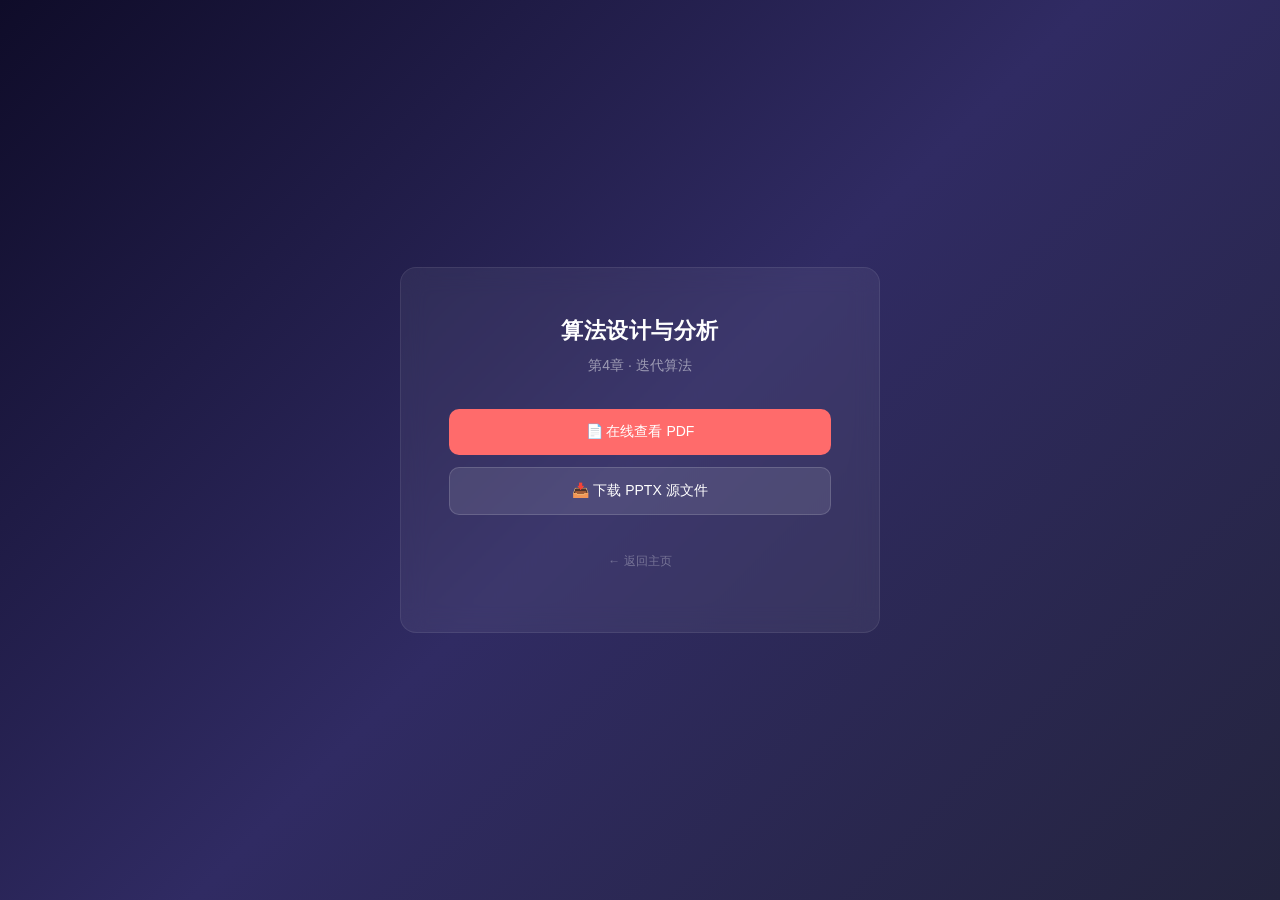
==== commit d8d9873c: "fix: 课件改为 PDF 在线查看 + PPTX 下载 去掉无法正常运行的 Slidev 交互式版本， 改用 PDF 直接在线查看（浏览器支持）， PPTX 提供下载。  Co-Authored-B" ====
--- a/ppt/index.html
+++ b/ppt/index.html
@@ -1,25 +1,34 @@
 <!DOCTYPE html>
 <html lang="zh-CN">
 <head>
-<meta charset="utf-8">
+<meta charset="UTF-8">
 <meta name="viewport" content="width=device-width, initial-scale=1">
-<title>Slidev</title>
-<link rel="stylesheet" href="https://fonts.googleapis.com/css2?family=Microsoft+YaHei:wght@200;400;600&family=Cascadia+Code:wght@200;400;600&family=Consolas:wght@200;400;600&display=swap" type="text/css">
-<link rel="preload" as="image" href="./wust-logo.png">
-<link rel="icon" href="https://cdn.jsdelivr.net/gh/slidevjs/slidev/assets/favicon.png">
-<meta http-equiv="Content-Type" content="text/html; charset=UTF-8">
-<meta property="slidev:version" content="52.15.0">
-<meta property="og:title" content="Slidev">  <script type="module" crossorigin src="./assets/index--51dZUxw.js"></script>
-  <link rel="modulepreload" crossorigin href="./assets/_plugin-vue_export-helper-CXTkFu_Z.js">
-  <link rel="modulepreload" crossorigin href="./assets/rolldown-runtime-S-ySWqyJ.js">
-  <link rel="modulepreload" crossorigin href="./assets/modules/shiki-B-2ttdmZ.js">
-  <link rel="modulepreload" crossorigin href="./assets/modules/vue-CDiAKf_C.js">
-  <link rel="stylesheet" crossorigin href="./assets/modules/shiki-BhczoDnk.css">
-  <link rel="stylesheet" crossorigin href="./assets/index-DfNipm9O.css">
+<title>算法设计与分析 — 第4章 迭代算法</title>
+<style>
+  *{margin:0;padding:0;box-sizing:border-box}
+  body{font-family:'Outfit','Noto Sans SC',-apple-system,sans-serif;background:linear-gradient(135deg,#0f0c29,#302b63,#24243e);min-height:100vh;display:flex;align-items:center;justify-content:center;color:#fff;padding:24px}
+  .card{background:rgba(255,255,255,0.06);backdrop-filter:blur(12px);border-radius:16px;padding:48px;max-width:480px;width:100%;text-align:center;border:1px solid rgba(255,255,255,0.08)}
+  h1{font-size:22px;font-weight:600;margin-bottom:8px;letter-spacing:0.5px}
+  p{font-size:14px;color:rgba(255,255,255,0.5);margin-bottom:32px;line-height:1.6}
+  .links{display:flex;flex-direction:column;gap:12px}
+  a{display:flex;align-items:center;justify-content:center;gap:8px;padding:14px 24px;border-radius:10px;text-decoration:none;font-size:14px;font-weight:500;transition:all 0.2s}
+  a.pdf{background:#ff6b6b;color:#fff}
+  a.pdf:hover{background:#ff5252;transform:translateY(-2px)}
+  a.pptx{background:rgba(255,255,255,0.1);color:#fff;border:1px solid rgba(255,255,255,0.15)}
+  a.pptx:hover{background:rgba(255,255,255,0.15);transform:translateY(-2px)}
+  .back{margin-top:24px;font-size:12px;color:rgba(255,255,255,0.3);text-decoration:none;display:inline-block}
+  .back:hover{color:rgba(255,255,255,0.6)}
+</style>
 </head>
 <body>
-  <div id="app"></div>
-  <div id="mermaid-rendering-container"></div>
-  
+<div class="card">
+  <h1>算法设计与分析</h1>
+  <p>第4章 · 迭代算法</p>
+  <div class="links">
+    <a href="算法设计与分析_第4章.pdf" target="_blank" class="pdf">📄 在线查看 PDF</a>
+    <a href="算法设计与分析_第4章.pptx" download class="pptx">📥 下载 PPTX 源文件</a>
+  </div>
+  <a href="/" class="back">← 返回主页</a>
+</div>
 </body>
 </html>
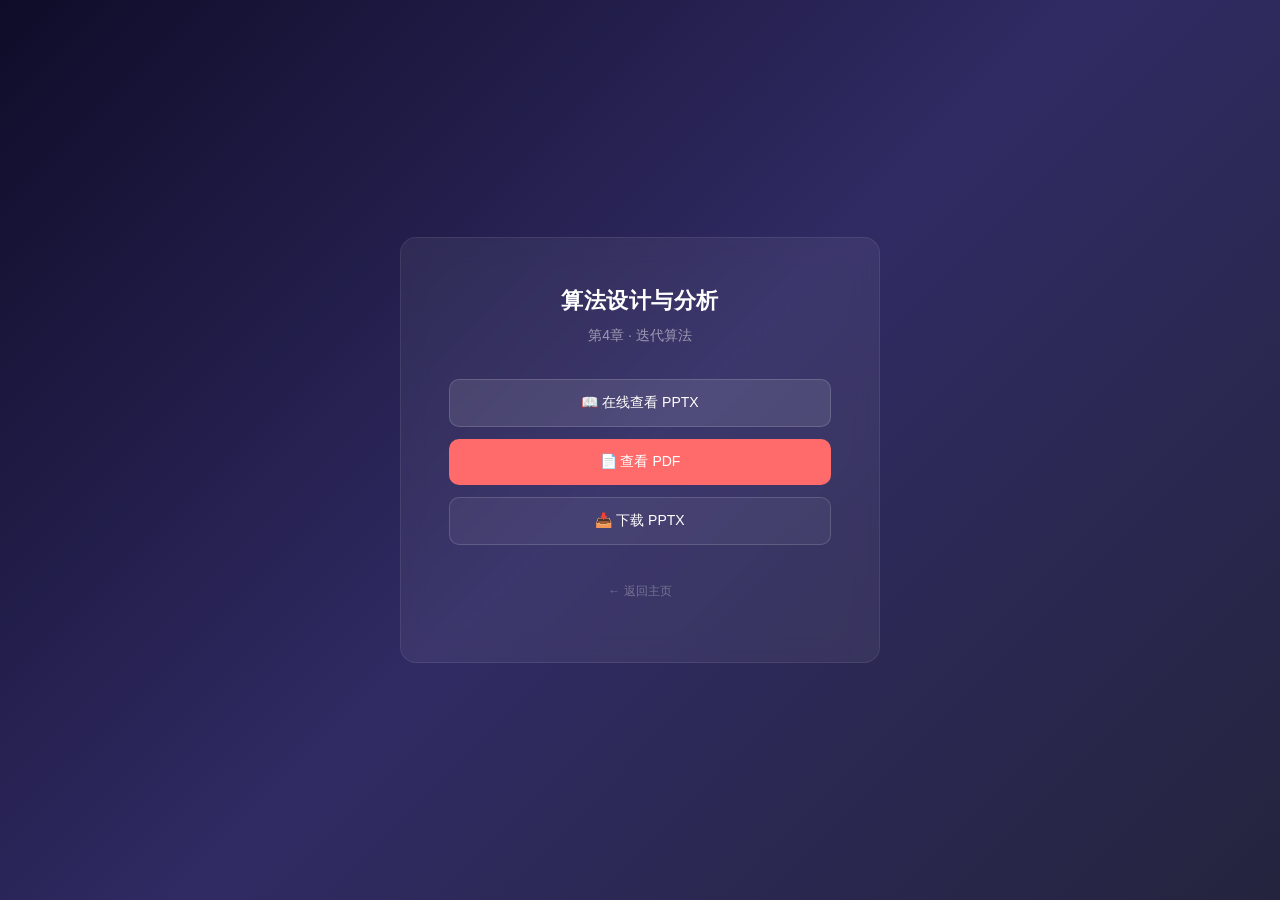
==== commit 1ed5afa9: "fix: 添加 GitHub 在线预览 PPTX 链接" ====
--- a/ppt/index.html
+++ b/ppt/index.html
@@ -25,8 +25,9 @@
   <h1>算法设计与分析</h1>
   <p>第4章 · 迭代算法</p>
   <div class="links">
-    <a href="算法设计与分析_第4章.pdf" target="_blank" class="pdf">📄 在线查看 PDF</a>
-    <a href="算法设计与分析_第4章.pptx" download class="pptx">📥 下载 PPTX 源文件</a>
+    <a href="https://github.com/Zero-Ljh/Zero-Ljh.github.io/blob/main/ppt/%E7%AE%97%E6%B3%95%E8%AE%BE%E8%AE%A1%E4%B8%8E%E5%88%86%E6%9E%90_%E7%AC%AC4%E7%AB%A0.pptx" target="_blank" class="pptx">📖 在线查看 PPTX</a>
+    <a href="算法设计与分析_第4章.pdf" target="_blank" class="pdf">📄 查看 PDF</a>
+    <a href="算法设计与分析_第4章.pptx" download class="pptx" style="background:rgba(255,255,255,0.05)">📥 下载 PPTX</a>
   </div>
   <a href="/" class="back">← 返回主页</a>
 </div>
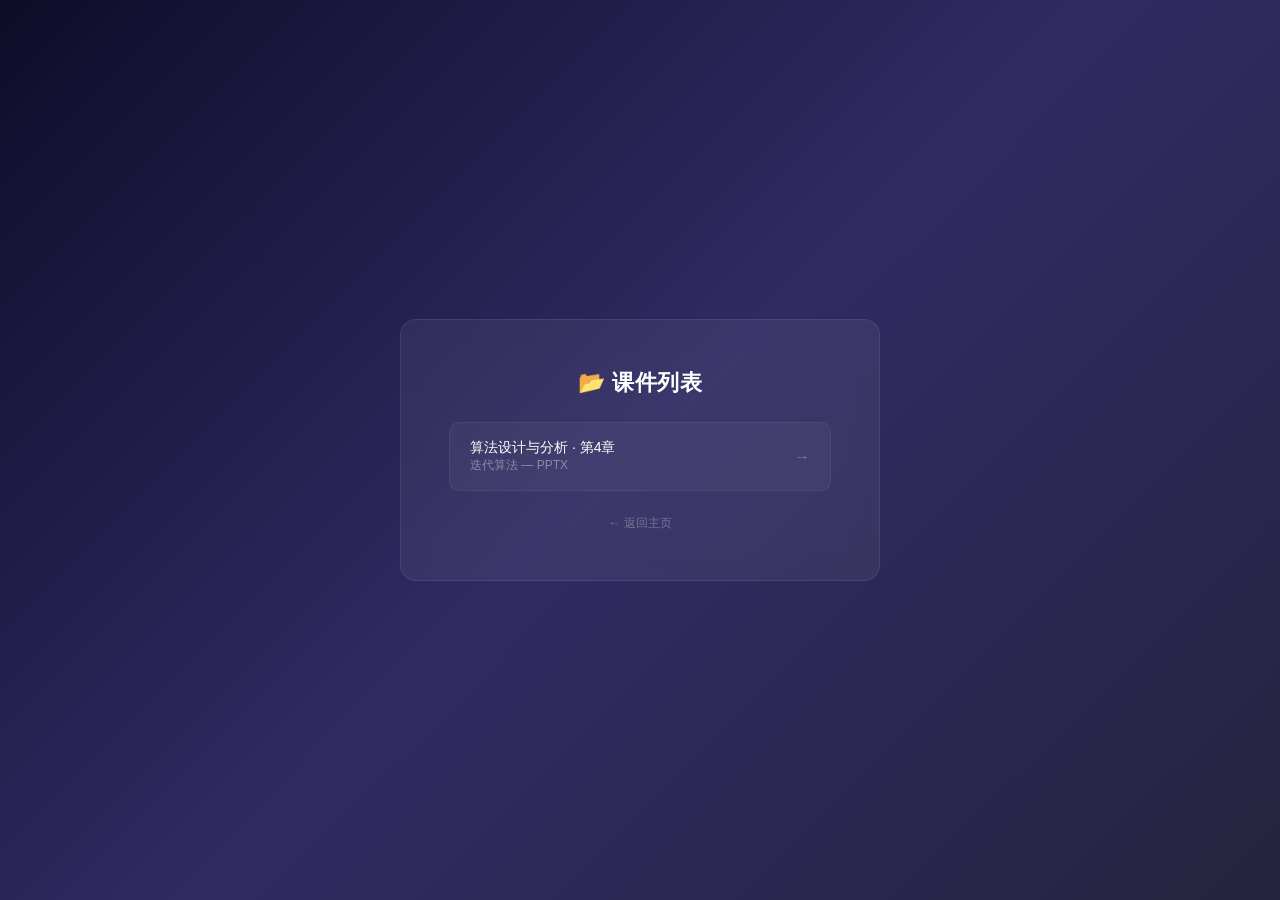
==== commit 78b6af2a: "refactor: 课件页改为通用入口，移除PDF" ====
--- a/ppt/index.html
+++ b/ppt/index.html
@@ -3,31 +3,34 @@
 <head>
 <meta charset="UTF-8">
 <meta name="viewport" content="width=device-width, initial-scale=1">
-<title>算法设计与分析 — 第4章 迭代算法</title>
+<title>课件</title>
 <style>
   *{margin:0;padding:0;box-sizing:border-box}
   body{font-family:'Outfit','Noto Sans SC',-apple-system,sans-serif;background:linear-gradient(135deg,#0f0c29,#302b63,#24243e);min-height:100vh;display:flex;align-items:center;justify-content:center;color:#fff;padding:24px}
-  .card{background:rgba(255,255,255,0.06);backdrop-filter:blur(12px);border-radius:16px;padding:48px;max-width:480px;width:100%;text-align:center;border:1px solid rgba(255,255,255,0.08)}
-  h1{font-size:22px;font-weight:600;margin-bottom:8px;letter-spacing:0.5px}
-  p{font-size:14px;color:rgba(255,255,255,0.5);margin-bottom:32px;line-height:1.6}
-  .links{display:flex;flex-direction:column;gap:12px}
-  a{display:flex;align-items:center;justify-content:center;gap:8px;padding:14px 24px;border-radius:10px;text-decoration:none;font-size:14px;font-weight:500;transition:all 0.2s}
-  a.pdf{background:#ff6b6b;color:#fff}
-  a.pdf:hover{background:#ff5252;transform:translateY(-2px)}
-  a.pptx{background:rgba(255,255,255,0.1);color:#fff;border:1px solid rgba(255,255,255,0.15)}
-  a.pptx:hover{background:rgba(255,255,255,0.15);transform:translateY(-2px)}
-  .back{margin-top:24px;font-size:12px;color:rgba(255,255,255,0.3);text-decoration:none;display:inline-block}
+  .card{background:rgba(255,255,255,0.06);backdrop-filter:blur(12px);border-radius:16px;padding:48px;max-width:480px;width:100%;border:1px solid rgba(255,255,255,0.08)}
+  h1{font-size:22px;font-weight:600;margin-bottom:24px;letter-spacing:0.5px;text-align:center}
+  .list{display:flex;flex-direction:column;gap:12px}
+  .item{display:flex;align-items:center;justify-content:space-between;padding:16px 20px;border-radius:10px;background:rgba(255,255,255,0.04);border:1px solid rgba(255,255,255,0.06);text-decoration:none;color:#fff;transition:all 0.2s}
+  .item:hover{background:rgba(255,255,255,0.08);transform:translateY(-2px)}
+  .item .name{font-size:14px;font-weight:500}
+  .item .meta{font-size:12px;color:rgba(255,255,255,0.4)}
+  .item .arrow{color:rgba(255,255,255,0.3);font-size:16px}
+  .empty{text-align:center;padding:40px 0;color:rgba(255,255,255,0.3);font-size:14px}
+  .back{display:block;margin-top:24px;text-align:center;font-size:12px;color:rgba(255,255,255,0.3);text-decoration:none}
   .back:hover{color:rgba(255,255,255,0.6)}
 </style>
 </head>
 <body>
 <div class="card">
-  <h1>算法设计与分析</h1>
-  <p>第4章 · 迭代算法</p>
-  <div class="links">
-    <a href="https://github.com/Zero-Ljh/Zero-Ljh.github.io/blob/main/ppt/%E7%AE%97%E6%B3%95%E8%AE%BE%E8%AE%A1%E4%B8%8E%E5%88%86%E6%9E%90_%E7%AC%AC4%E7%AB%A0.pptx" target="_blank" class="pptx">📖 在线查看 PPTX</a>
-    <a href="算法设计与分析_第4章.pdf" target="_blank" class="pdf">📄 查看 PDF</a>
-    <a href="算法设计与分析_第4章.pptx" download class="pptx" style="background:rgba(255,255,255,0.05)">📥 下载 PPTX</a>
+  <h1>📂 课件列表</h1>
+  <div class="list" id="slide-list">
+    <a href="https://github.com/Zero-Ljh/Zero-Ljh.github.io/blob/main/ppt/%E7%AE%97%E6%B3%95%E8%AE%BE%E8%AE%A1%E4%B8%8E%E5%88%86%E6%9E%90_%E7%AC%AC4%E7%AB%A0.pptx" target="_blank" class="item">
+      <div>
+        <div class="name">算法设计与分析 · 第4章</div>
+        <div class="meta">迭代算法 — PPTX</div>
+      </div>
+      <span class="arrow">→</span>
+    </a>
   </div>
   <a href="/" class="back">← 返回主页</a>
 </div>
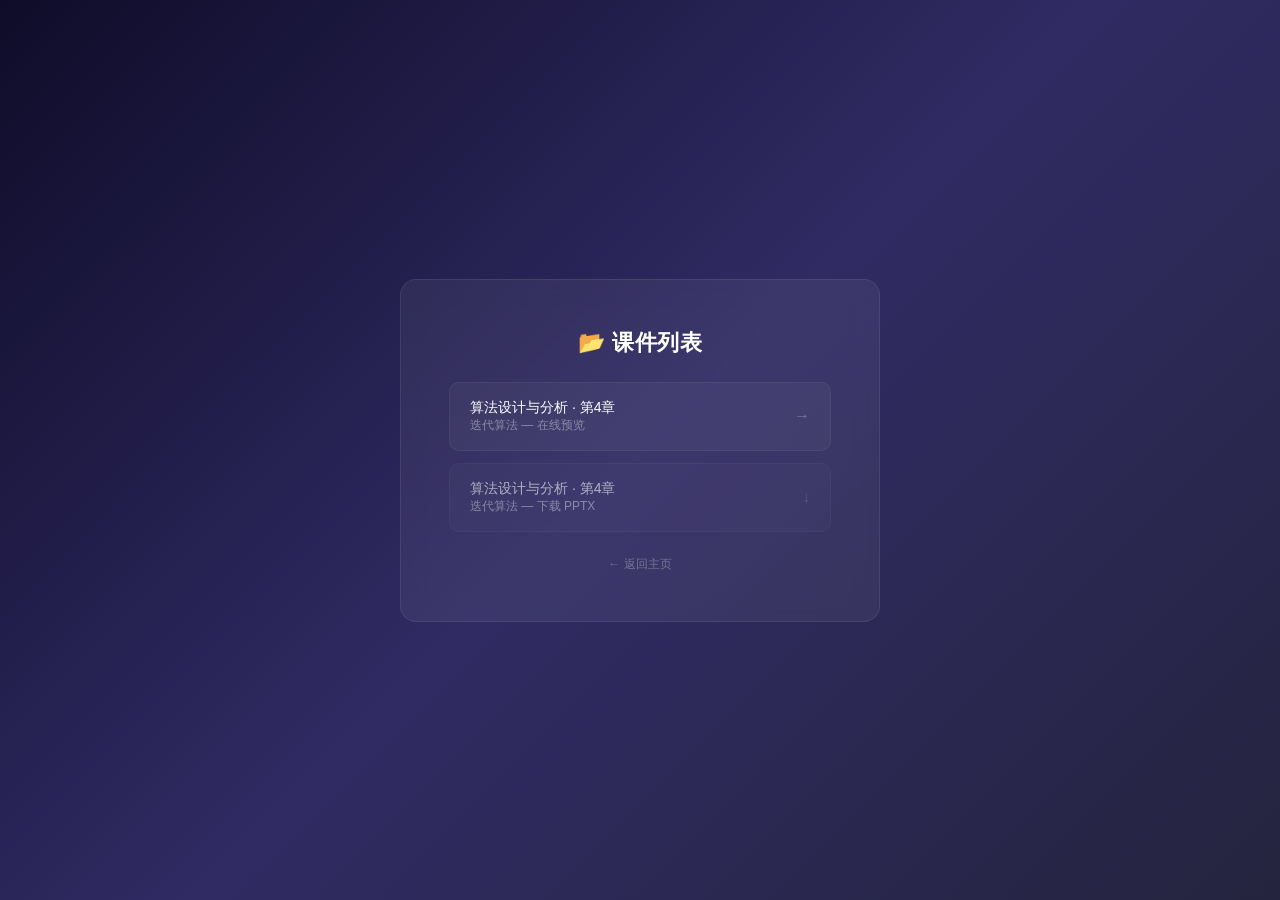
==== commit dec462df: "feat: 课件页增加 PPTX 直接下载" ====
--- a/ppt/index.html
+++ b/ppt/index.html
@@ -27,9 +27,16 @@
     <a href="https://github.com/Zero-Ljh/Zero-Ljh.github.io/blob/main/ppt/%E7%AE%97%E6%B3%95%E8%AE%BE%E8%AE%A1%E4%B8%8E%E5%88%86%E6%9E%90_%E7%AC%AC4%E7%AB%A0.pptx" target="_blank" class="item">
       <div>
         <div class="name">算法设计与分析 · 第4章</div>
-        <div class="meta">迭代算法 — PPTX</div>
+        <div class="meta">迭代算法 — 在线预览</div>
       </div>
       <span class="arrow">→</span>
+    </a>
+    <a href="%E7%AE%97%E6%B3%95%E8%AE%BE%E8%AE%A1%E4%B8%8E%E5%88%86%E6%9E%90_%E7%AC%AC4%E7%AB%A0.pptx" download class="item" style="border-color:rgba(255,255,255,0.03);background:rgba(255,255,255,0.02)">
+      <div>
+        <div class="name" style="color:rgba(255,255,255,0.6)">算法设计与分析 · 第4章</div>
+        <div class="meta">迭代算法 — 下载 PPTX</div>
+      </div>
+      <span class="arrow" style="color:rgba(255,255,255,0.15)">↓</span>
     </a>
   </div>
   <a href="/" class="back">← 返回主页</a>
